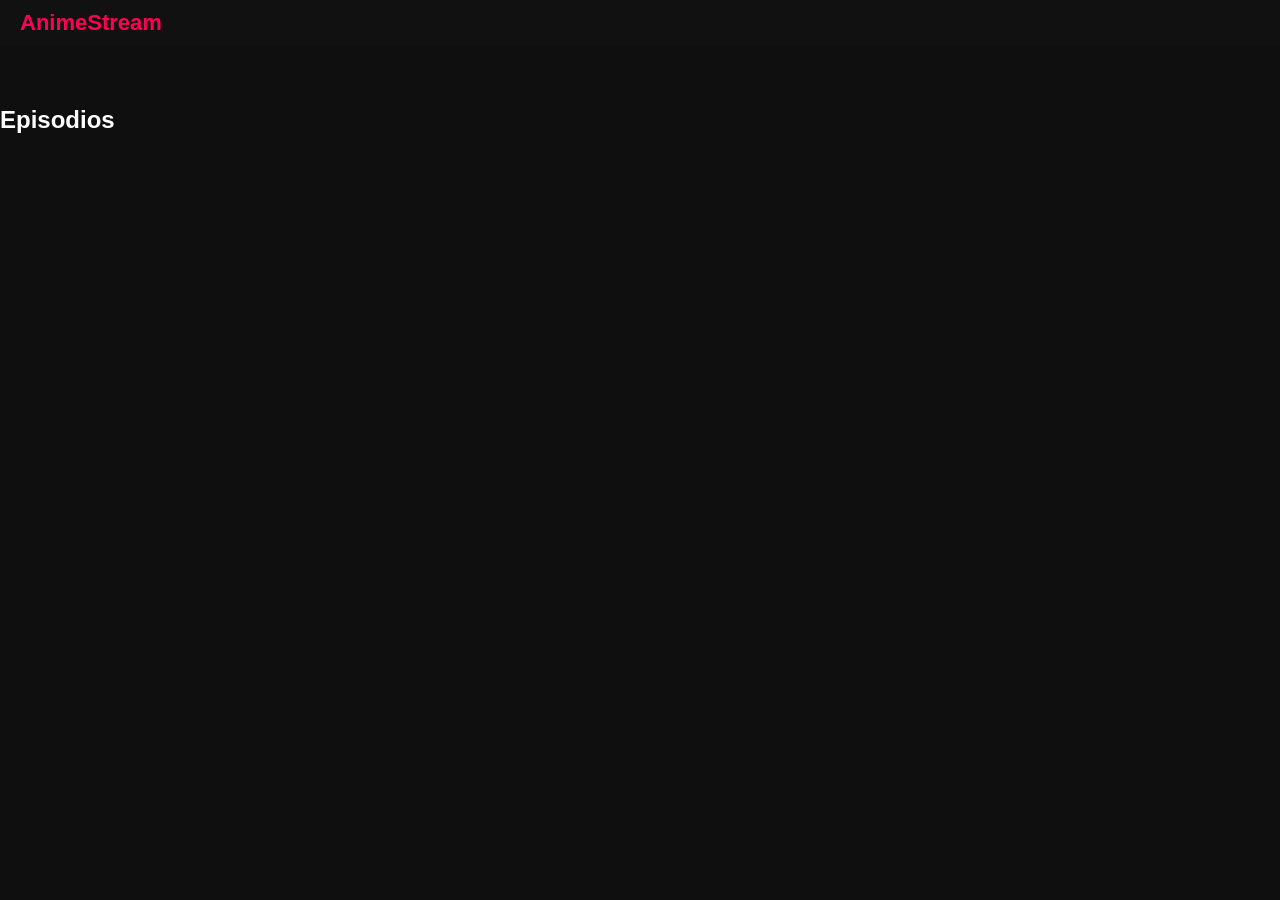
==== anime.html @ ed30b857 "Update anime.html" ====
<!DOCTYPE html>
<html lang="es">

<head>

<meta charset="UTF-8">

<title>Anime</title>

<link rel="stylesheet" href="style.css">

<meta name="viewport" content="width=device-width, initial-scale=1">

</head>

<body>

<header class="navbar">

<a href="index.html" class="logo">AnimeStream</a>

</header>

<div id="animeContainer" class="anime-page"></div>

<h2 class="episodes-title">Episodios</h2>

<div id="episodesList" class="episodes"></div>

<script src="script.js"></script>

</body>

</html>
---- style.css ----
body{
margin:0;
font-family:Arial;
background:#0f0f0f;
color:white;
}

.navbar{
display:flex;
gap:10px;
align-items:center;
padding:10px 20px;
background:#111;
position:sticky;
top:0;
z-index:100;
}

.logo{
font-size:22px;
font-weight:bold;
color:#ff0055;
text-decoration:none;
}

input,select{
padding:8px;
border:none;
border-radius:6px;
background:#222;
color:white;
}

.anime-grid{
display:grid;
grid-template-columns:repeat(auto-fill,minmax(180px,1fr));
gap:20px;
padding:20px;
}

.card{
background:#1a1a1a;
border-radius:10px;
overflow:hidden;
cursor:pointer;
transition:0.3s;
}

.card:hover{
transform:scale(1.05);
}

.card img{
width:100%;
height:260px;
object-fit:cover;
}

.card h3{
padding:10px;
font-size:14px;
}

.rating{
padding:0 10px 10px;
color:#ffd000;
}

.loading{
text-align:center;
padding:20px;
}

.anime-page{
display:flex;
gap:20px;
padding:20px;
}

.anime-page img{
width:250px;
border-radius:10px;
}

.episodes{
display:grid;
grid-template-columns:repeat(auto-fill,60px);
gap:10px;
padding:20px;
}

.episodes button{
background:#222;
border:none;
color:white;
padding:10px;
border-radius:6px;
cursor:pointer;
}

.episodes button:hover{
background:#ff0055;
}

.player-container{
max-width:1000px;
margin:auto;
padding:20px;
}

iframe{
width:100%;
height:500px;
border:none;
background:black;
}

.server-selector{
margin-top:15px;
display:flex;
gap:10px;
}

.server-selector button{
padding:10px;
background:#222;
border:none;
color:white;
cursor:pointer;
}

#topBtn{
position:fixed;
bottom:20px;
right:20px;
background:#ff0055;
border:none;
padding:10px;
color:white;
cursor:pointer;
}
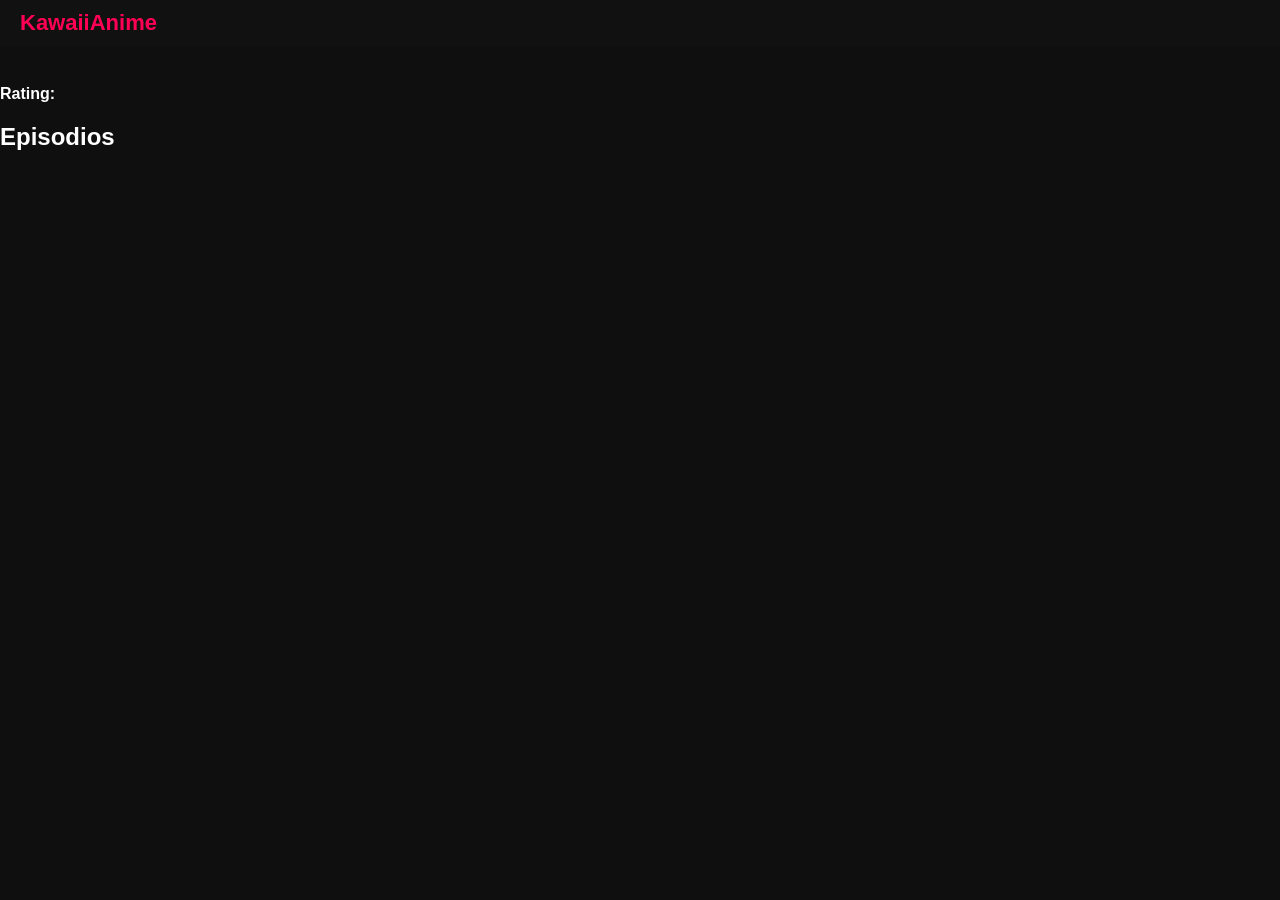
==== commit ef30cd22: "Update anime.html" ====
--- a/anime.html
+++ b/anime.html
@@ -4,28 +4,41 @@
 <head>
 
 <meta charset="UTF-8">
+<meta name="viewport" content="width=device-width, initial-scale=1.0">
 
 <title>Anime</title>
 
 <link rel="stylesheet" href="style.css">
-
-<meta name="viewport" content="width=device-width, initial-scale=1">
 
 </head>
 
 <body>
 
 <header class="navbar">
-
-<a href="index.html" class="logo">AnimeStream</a>
-
+<a href="index.html" class="logo">KawaiiAnime</a>
 </header>
 
-<div id="animeContainer" class="anime-page"></div>
+<div class="anime-container">
 
-<h2 class="episodes-title">Episodios</h2>
+<img id="animeImage">
 
-<div id="episodesList" class="episodes"></div>
+<div class="anime-info">
+
+<h1 id="animeTitle"></h1>
+
+<p id="animeSynopsis"></p>
+
+<div id="animeGenres"></div>
+
+<p><b>Rating:</b> <span id="animeRating"></span></p>
+
+</div>
+
+</div>
+
+<h2>Episodios</h2>
+
+<div id="episodes" class="episodes"></div>
 
 <script src="script.js"></script>
 
--- a/style.css
+++ b/style.css
@@ -119,6 +119,7 @@
 margin-top:15px;
 display:flex;
 gap:10px;
+flex-wrap:wrap;
 }
 
 .server-selector button{
@@ -139,4 +140,3 @@
 color:white;
 cursor:pointer;
 }
-
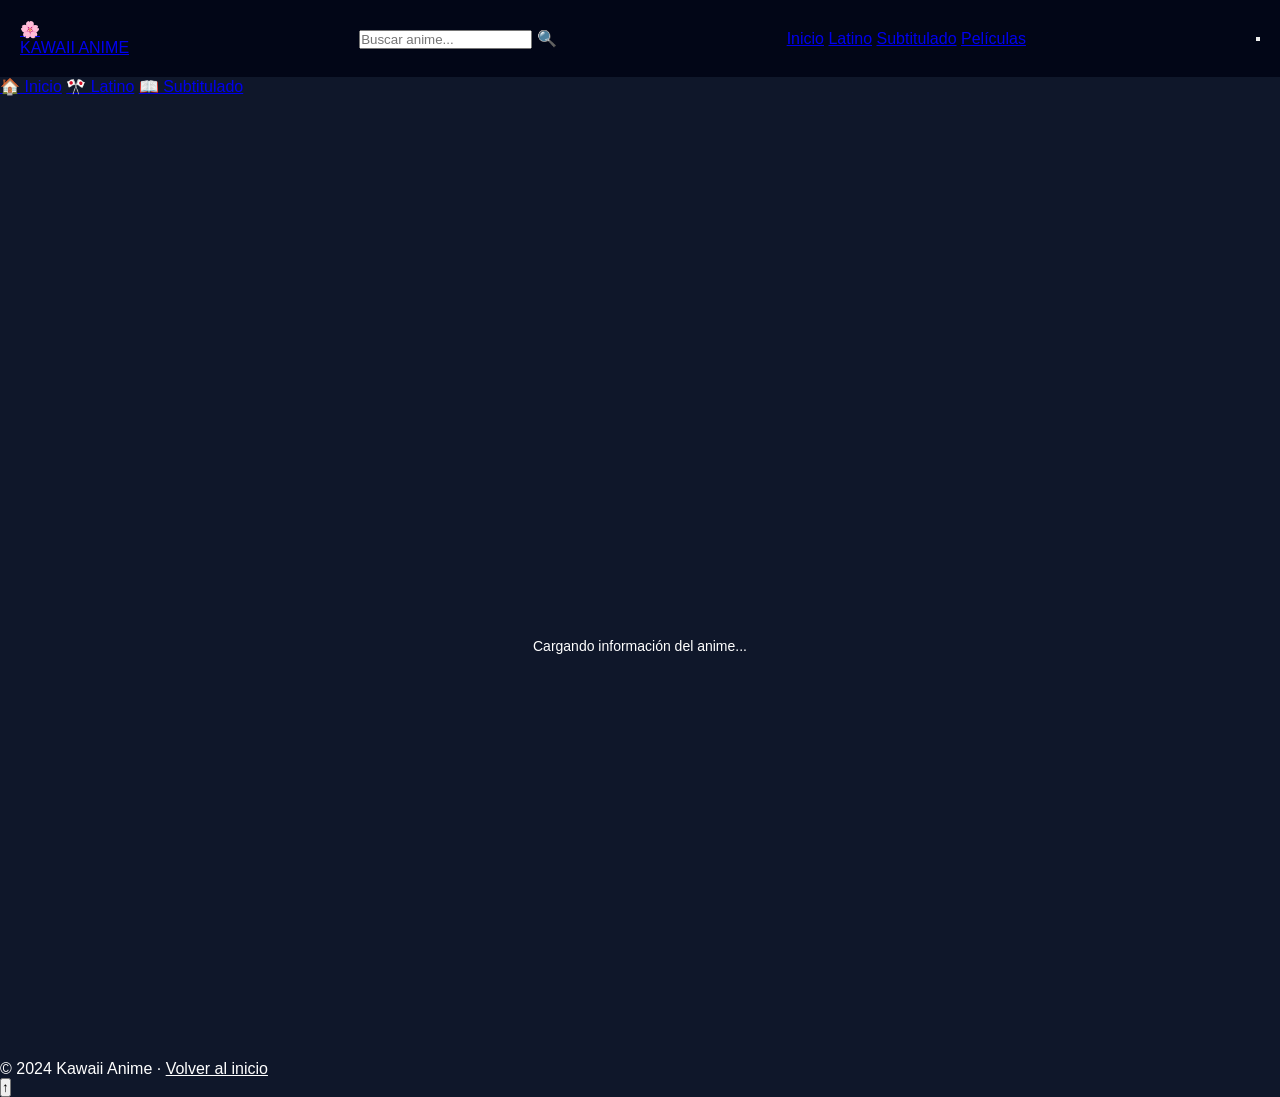
==== commit 0136fe6d: "Update anime.html" ====
--- a/anime.html
+++ b/anime.html
@@ -1,47 +1,365 @@
 <!DOCTYPE html>
 <html lang="es">
-
 <head>
-
-<meta charset="UTF-8">
-<meta name="viewport" content="width=device-width, initial-scale=1.0">
-
-<title>Anime</title>
-
-<link rel="stylesheet" href="style.css">
-
+  <meta charset="UTF-8">
+  <meta name="viewport" content="width=device-width, initial-scale=1.0">
+  <meta name="description" content="Ver anime online — Kawaii Anime">
+  <title>Anime — Kawaii Anime</title>
+  <link rel="stylesheet" href="style.css">
+  <link rel="icon" href="data:image/svg+xml,<svg xmlns=%22http://www.w3.org/2000/svg%22 viewBox=%220 0 100 100%22><text y=%22.9em%22 font-size=%2290%22>🌸</text></svg>">
+  <style>
+    /* Estilos extra para la página de anime */
+
+    /* Personajes */
+    .characters-grid {
+      display: grid;
+      grid-template-columns: repeat(auto-fill, minmax(100px, 1fr));
+      gap: 16px;
+      padding: 0 5% 40px;
+    }
+    .char-card {
+      text-align: center;
+      cursor: pointer;
+    }
+    .char-card img {
+      width: 80px; height: 80px;
+      border-radius: 50%;
+      object-fit: cover;
+      margin: 0 auto 8px;
+      border: 2px solid var(--border);
+      transition: border-color var(--transition);
+    }
+    .char-card:hover img { border-color: var(--accent); }
+    .char-card .char-name {
+      font-size: 11px;
+      color: var(--text-secondary);
+      font-weight: 600;
+    }
+
+    /* Sidebar de estadísticas */
+    .anime-page-layout {
+      display: grid;
+      grid-template-columns: 1fr 280px;
+      gap: 32px;
+      padding: 0 5% 80px;
+      align-items: flex-start;
+    }
+    .anime-sidebar-stats {
+      background: var(--bg-card);
+      border: 1px solid var(--border-subtle);
+      border-radius: var(--radius-lg);
+      padding: 24px;
+      position: sticky;
+      top: 80px;
+    }
+    .sidebar-stat {
+      display: flex;
+      justify-content: space-between;
+      align-items: center;
+      padding: 10px 0;
+      border-bottom: 1px solid var(--border-subtle);
+      font-size: 14px;
+    }
+    .sidebar-stat:last-child { border-bottom: none; }
+    .sidebar-stat .label { color: var(--text-muted); font-weight: 500; }
+    .sidebar-stat .value { color: var(--text-primary); font-weight: 700; }
+    .sidebar-stat .value.accent { color: var(--accent-light); }
+
+    .watch-now-big {
+      display: flex;
+      align-items: center;
+      justify-content: center;
+      gap: 10px;
+      width: 100%;
+      padding: 14px;
+      background: linear-gradient(135deg, var(--accent), #6d28d9);
+      color: white;
+      border: none;
+      border-radius: var(--radius);
+      font-size: 16px;
+      font-weight: 800;
+      font-family: var(--font-body);
+      cursor: pointer;
+      margin-bottom: 16px;
+      transition: all var(--transition);
+      box-shadow: 0 4px 20px var(--accent-glow);
+    }
+    .watch-now-big:hover {
+      transform: translateY(-2px);
+      box-shadow: 0 8px 30px var(--accent-glow);
+    }
+
+    .add-list-btn {
+      display: flex;
+      align-items: center;
+      justify-content: center;
+      gap: 8px;
+      width: 100%;
+      padding: 12px;
+      background: var(--bg-secondary);
+      border: 1px solid var(--border);
+      border-radius: var(--radius);
+      color: var(--text-secondary);
+      font-size: 14px;
+      font-weight: 600;
+      font-family: var(--font-body);
+      cursor: pointer;
+      transition: all var(--transition);
+    }
+    .add-list-btn:hover {
+      border-color: var(--accent);
+      color: var(--accent-light);
+      background: rgba(124,58,237,0.1);
+    }
+
+    @media (max-width: 900px) {
+      .anime-page-layout { grid-template-columns: 1fr; }
+      .anime-sidebar-stats { position: static; }
+    }
+  </style>
 </head>
-
-<body>
-
-<header class="navbar">
-<a href="index.html" class="logo">KawaiiAnime</a>
-</header>
-
-<div class="anime-container">
-
-<img id="animeImage">
-
-<div class="anime-info">
-
-<h1 id="animeTitle"></h1>
-
-<p id="animeSynopsis"></p>
-
-<div id="animeGenres"></div>
-
-<p><b>Rating:</b> <span id="animeRating"></span></p>
-
+<body data-page="anime">
+
+<!-- ══════════════════════════════════════════════════════════
+     NAVBAR
+══════════════════════════════════════════════════════════ -->
+<nav class="navbar" id="navbar">
+  <a href="index.html" class="nav-logo">
+    <div class="logo-icon">🌸</div>
+    <span class="logo-text">KAWAII ANIME</span>
+  </a>
+  <div class="nav-search">
+    <input type="text" id="search-input" placeholder="Buscar anime..." autocomplete="off">
+    <span class="search-icon">🔍</span>
+    <div class="search-dropdown" id="search-dropdown"></div>
+  </div>
+  <nav class="nav-links">
+    <a href="index.html">Inicio</a>
+    <a href="index.html?tab=latino">Latino</a>
+    <a href="index.html?tab=sub">Subtitulado</a>
+    <a href="index.html?tab=peliculas">Películas</a>
+  </nav>
+  <button class="hamburger" id="hamburger"><span></span><span></span><span></span></button>
+</nav>
+<div class="mobile-nav" id="mobile-nav">
+  <a href="index.html">🏠 Inicio</a>
+  <a href="index.html?tab=latino">🎌 Latino</a>
+  <a href="index.html?tab=sub">📖 Subtitulado</a>
 </div>
 
+
+<!-- ══════════════════════════════════════════════════════════
+     ESTADO DE CARGA
+══════════════════════════════════════════════════════════ -->
+<div id="anime-loading" style="display:flex;align-items:center;justify-content:center;min-height:100vh;flex-direction:column;gap:16px;margin-top:64px">
+  <div class="spinner" style="width:56px;height:56px;border-width:4px"></div>
+  <p style="color:var(--text-muted);font-size:14px">Cargando información del anime...</p>
 </div>
 
-<h2>Episodios</h2>
-
-<div id="episodes" class="episodes"></div>
+
+<!-- ══════════════════════════════════════════════════════════
+     CONTENIDO PRINCIPAL (oculto hasta que carga)
+══════════════════════════════════════════════════════════ -->
+<div id="anime-detail-content" style="display:none">
+
+  <!-- ── HERO DEL ANIME ─────────────────────────────────── -->
+  <div class="anime-hero">
+    <div class="anime-hero-bg" id="anime-hero-bg"></div>
+    <div class="anime-hero-overlay"></div>
+  </div>
+
+  <!-- ── INFO DEL ANIME ─────────────────────────────────── -->
+  <div class="anime-detail">
+    <!-- Poster -->
+    <div class="anime-poster">
+      <img id="anime-poster-img" src="" alt="Portada" loading="lazy">
+    </div>
+
+    <!-- Info principal -->
+    <div class="anime-info">
+      <!-- Breadcrumb -->
+      <nav style="font-size:12px;color:var(--text-muted);margin-bottom:12px">
+        <a href="index.html" style="color:var(--accent-light)">Inicio</a>
+        <span style="margin:0 6px">›</span>
+        <span>Anime</span>
+      </nav>
+
+      <span class="status-badge" id="anime-status">Cargando...</span>
+      <h1 id="anime-title">Cargando...</h1>
+      <p class="jp-title" id="anime-jp-title"></p>
+
+      <div class="anime-stats">
+        <div class="stat-item">
+          <span class="stat-label">Rating</span>
+          <span class="stat-value gold">⭐ <span id="anime-score">?</span></span>
+        </div>
+        <div class="stat-item">
+          <span class="stat-label">Episodios</span>
+          <span class="stat-value"><span id="anime-episodes-count">?</span></span>
+        </div>
+        <div class="stat-item">
+          <span class="stat-label">Año</span>
+          <span class="stat-value"><span id="anime-year">?</span></span>
+        </div>
+        <div class="stat-item">
+          <span class="stat-label">Tipo</span>
+          <span class="stat-value"><span id="anime-type">TV</span></span>
+        </div>
+      </div>
+
+      <div class="genres-row" id="anime-genres"></div>
+
+      <p class="synopsis collapsed" id="anime-synopsis">Cargando sinopsis...</p>
+      <button class="read-more-btn" id="read-more-btn" onclick="toggleSynopsis()">Leer más ▼</button>
+
+      <div style="display:flex;gap:12px;flex-wrap:wrap">
+        <button class="btn-primary" id="anime-watch-btn">▶ Ver Episodio 1</button>
+        <button class="btn-secondary" onclick="window.history.back()">← Volver</button>
+      </div>
+    </div>
+  </div>
+
+
+  <!-- ══════════════════════════════════════════════════════
+       LAYOUT PRINCIPAL: Episodios + Sidebar de stats
+  ═══════════════════════════════════════════════════════ -->
+  <div class="anime-page-layout">
+
+    <!-- Columna izquierda: episodios + relacionados -->
+    <div>
+
+      <!-- ── LISTA DE EPISODIOS ─────────────────────────── -->
+      <section class="episodes-section" style="padding:0 0 40px">
+        <div class="episodes-header">
+          <h2>Lista de Episodios</h2>
+          <div class="ep-search">
+            <span>🔍</span>
+            <input
+              type="number"
+              placeholder="Ep #"
+              min="1"
+              oninput="filterEpisodes(this.value)"
+              title="Ir al episodio"
+            >
+          </div>
+        </div>
+
+        <!-- Los botones de episodio se generan con JS -->
+        <div class="episodes-grid" id="episodes-grid">
+          <div class="loading-spinner"><div class="spinner"></div></div>
+        </div>
+      </section>
+
+
+      <!-- ── ANIMES RELACIONADOS ─────────────────────────── -->
+      <section>
+        <div class="section-header" style="padding:0 0 20px">
+          <div class="section-title">
+            <div class="accent-bar"></div>
+            <span class="icon">🔗</span>
+            <h2>Animes Similares</h2>
+          </div>
+        </div>
+        <div class="scroll-row-wrapper">
+          <button class="scroll-arrow left">‹</button>
+          <div class="scroll-row" id="related-grid"></div>
+          <button class="scroll-arrow right">›</button>
+        </div>
+      </section>
+
+    </div><!-- /columna izquierda -->
+
+
+    <!-- Columna derecha: sidebar de estadísticas -->
+    <div class="anime-sidebar-stats">
+      <button class="watch-now-big" id="watch-btn-sidebar">▶ Ver Ahora</button>
+      <button class="add-list-btn" onclick="showToast('Función: Mi lista — próximamente 📋', 'info')">
+        ➕ Agregar a Mi Lista
+      </button>
+
+      <div style="margin-top:20px">
+        <div class="sidebar-stat">
+          <span class="label">Estado</span>
+          <span class="value accent" id="stat-status">—</span>
+        </div>
+        <div class="sidebar-stat">
+          <span class="label">Tipo</span>
+          <span class="value" id="stat-type">—</span>
+        </div>
+        <div class="sidebar-stat">
+          <span class="label">Episodios</span>
+          <span class="value" id="stat-episodes">—</span>
+        </div>
+        <div class="sidebar-stat">
+          <span class="label">Año</span>
+          <span class="value" id="stat-year">—</span>
+        </div>
+        <div class="sidebar-stat">
+          <span class="label">Rating</span>
+          <span class="value" style="color:#fbbf24" id="stat-rating">—</span>
+        </div>
+        <div class="sidebar-stat">
+          <span class="label">Popularidad</span>
+          <span class="value" id="stat-popularity">—</span>
+        </div>
+      </div>
+
+      <!-- Géneros en sidebar -->
+      <div style="margin-top:20px">
+        <div style="font-size:11px;text-transform:uppercase;letter-spacing:1px;color:var(--text-muted);font-weight:700;margin-bottom:10px">Géneros</div>
+        <div class="genres-row" id="sidebar-genres" style="gap:6px"></div>
+      </div>
+    </div>
+
+  </div><!-- /anime-page-layout -->
+
+</div><!-- /anime-detail-content -->
+
+
+<!-- ══════════════════════════════════════════════════════════
+     FOOTER
+══════════════════════════════════════════════════════════ -->
+<footer>
+  <div class="footer-bottom" style="justify-content:center;border-top:none;padding-top:0">
+    <p>© 2024 Kawaii Anime · <a href="index.html" style="color:var(--accent-light)">Volver al inicio</a></p>
+  </div>
+</footer>
+
+<button class="scroll-top-btn" id="scroll-top-btn">↑</button>
+<div class="toast-container" id="toast-container"></div>
 
 <script src="script.js"></script>
-
+<script>
+  // Después de que carga el anime, llena también el sidebar
+  const originalRender = window.renderAnimeDetail;
+  window.renderAnimeDetail = (anime, id, source) => {
+    originalRender(anime, id, source);
+
+    // Sidebar stats
+    const setEl = (elId, val) => {
+      const el = document.getElementById(elId);
+      if (el) el.textContent = val || '—';
+    };
+    const isOngoing = anime.status === 'Currently Airing' || anime.status === 'RELEASING';
+    setEl('stat-status', isOngoing ? '🟢 En emisión' : '⬜ Finalizado');
+    setEl('stat-type', anime.type);
+    setEl('stat-episodes', anime.episodes ? anime.episodes + ' episodios' : '?');
+    setEl('stat-year', anime.year);
+    setEl('stat-rating', anime.rating ? '⭐ ' + anime.rating : '?');
+    setEl('stat-popularity', anime.members ? (anime.members / 1000).toFixed(0) + 'k vistas' : '?');
+
+    // Géneros en sidebar
+    const genresEl = document.getElementById('sidebar-genres');
+    if (genresEl) {
+      genresEl.innerHTML = (anime.genres || []).map(g =>
+        `<span class="tag" onclick="window.location.href='index.html?genre=${encodeURIComponent(g)}'">${g}</span>`
+      ).join('');
+    }
+
+    // Botón sidebar → player
+    const btn = document.getElementById('watch-btn-sidebar');
+    if (btn) btn.onclick = () => window.location.href = `player.html?id=${id}&source=${source}&ep=1`;
+  };
+</script>
 </body>
-
 </html>
--- a/style.css
+++ b/style.css
@@ -1,142 +1,199 @@
+*{
+margin:0;
+padding:0;
+box-sizing:border-box;
+font-family:Arial;
+}
+
 body{
-margin:0;
-font-family:Arial;
-background:#0f0f0f;
+
+background:#0f172a;
 color:white;
+
 }
 
 .navbar{
+
 display:flex;
-gap:10px;
+justify-content:space-between;
 align-items:center;
-padding:10px 20px;
-background:#111;
+
+padding:20px;
+
+background:#020617;
+
 position:sticky;
 top:0;
-z-index:100;
+
 }
 
 .logo{
-font-size:22px;
-font-weight:bold;
-color:#ff0055;
-text-decoration:none;
+
+color:#a855f7;
+font-size:24px;
+
 }
 
-input,select{
+#search{
+
 padding:8px;
+
+border-radius:6px;
+
 border:none;
-border-radius:6px;
-background:#222;
-color:white;
+
+width:200px;
+
+}
+
+.hero{
+
+padding:30px;
+
 }
 
 .anime-grid{
+
 display:grid;
+
 grid-template-columns:repeat(auto-fill,minmax(180px,1fr));
+
 gap:20px;
-padding:20px;
+
+margin-top:20px;
+
 }
 
 .card{
-background:#1a1a1a;
+
+background:#1e293b;
+
 border-radius:10px;
+
 overflow:hidden;
+
 cursor:pointer;
+
 transition:0.3s;
+
 }
 
 .card:hover{
+
 transform:scale(1.05);
+
 }
 
 .card img{
+
 width:100%;
+
 height:260px;
+
 object-fit:cover;
+
 }
 
-.card h3{
+.card-title{
+
 padding:10px;
+
 font-size:14px;
+
 }
 
-.rating{
-padding:0 10px 10px;
-color:#ffd000;
+.anime-container{
+
+display:flex;
+
+gap:20px;
+
+padding:30px;
+
 }
 
-.loading{
-text-align:center;
-padding:20px;
+.anime-container img{
+
+width:250px;
+
+border-radius:10px;
+
 }
 
-.anime-page{
-display:flex;
-gap:20px;
-padding:20px;
-}
+.anime-info{
 
-.anime-page img{
-width:250px;
-border-radius:10px;
+max-width:600px;
+
 }
 
 .episodes{
-display:grid;
-grid-template-columns:repeat(auto-fill,60px);
+
+display:flex;
+
+flex-wrap:wrap;
+
 gap:10px;
+
 padding:20px;
+
 }
 
 .episodes button{
-background:#222;
+
+padding:10px 15px;
+
+background:#7c3aed;
+
 border:none;
+
+border-radius:6px;
+
+cursor:pointer;
+
 color:white;
-padding:10px;
-border-radius:6px;
-cursor:pointer;
-}
 
-.episodes button:hover{
-background:#ff0055;
 }
 
 .player-container{
-max-width:1000px;
-margin:auto;
-padding:20px;
+
+padding:40px;
+
 }
 
-iframe{
-width:100%;
-height:500px;
+.servers button{
+
+margin:10px;
+
+padding:10px 20px;
+
+background:#9333ea;
+
 border:none;
-background:black;
+
+border-radius:5px;
+
+cursor:pointer;
+
 }
 
-.server-selector{
-margin-top:15px;
-display:flex;
-gap:10px;
-flex-wrap:wrap;
+.loader{
+
+text-align:center;
+
+padding:40px;
+
+display:none;
+
 }
 
-.server-selector button{
-padding:10px;
-background:#222;
-border:none;
-color:white;
-cursor:pointer;
+@media(max-width:700px){
+
+.anime-container{
+
+flex-direction:column;
+
+align-items:center;
+
 }
 
-#topBtn{
-position:fixed;
-bottom:20px;
-right:20px;
-background:#ff0055;
-border:none;
-padding:10px;
-color:white;
-cursor:pointer;
 }
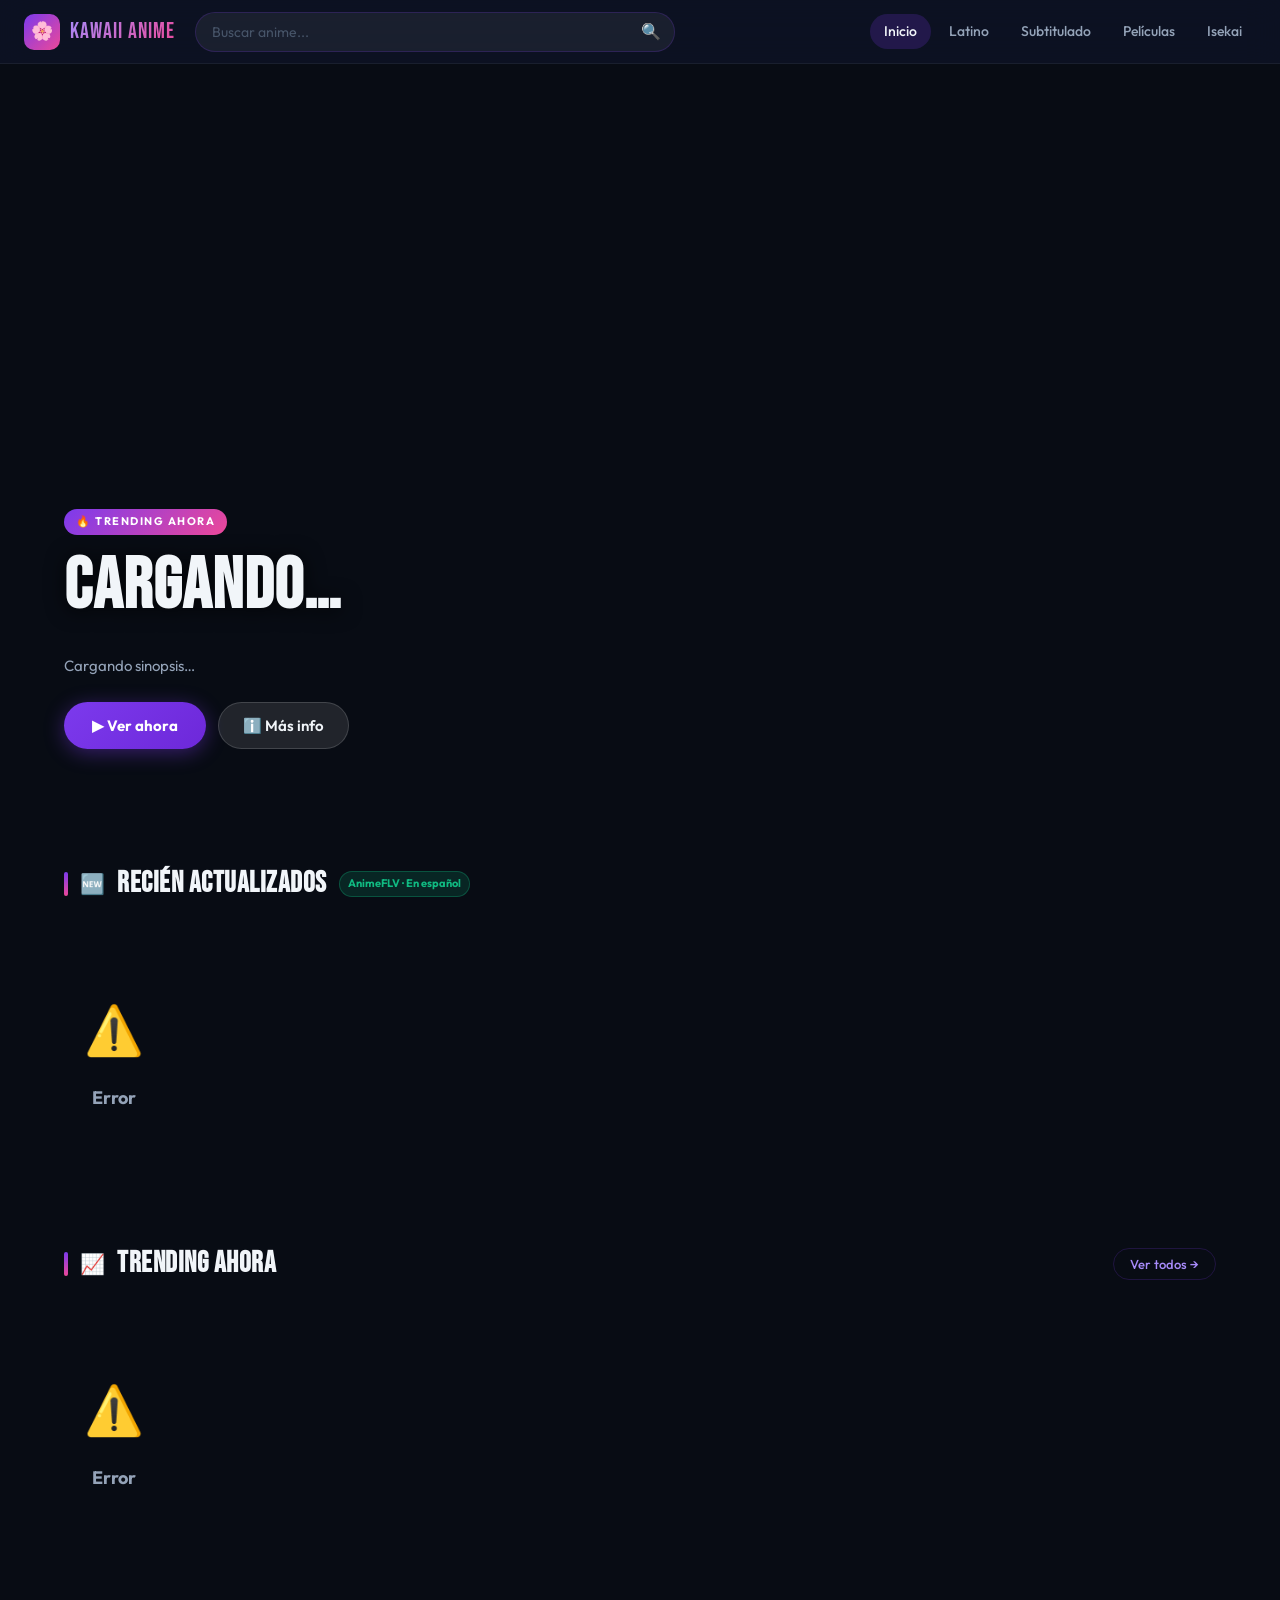
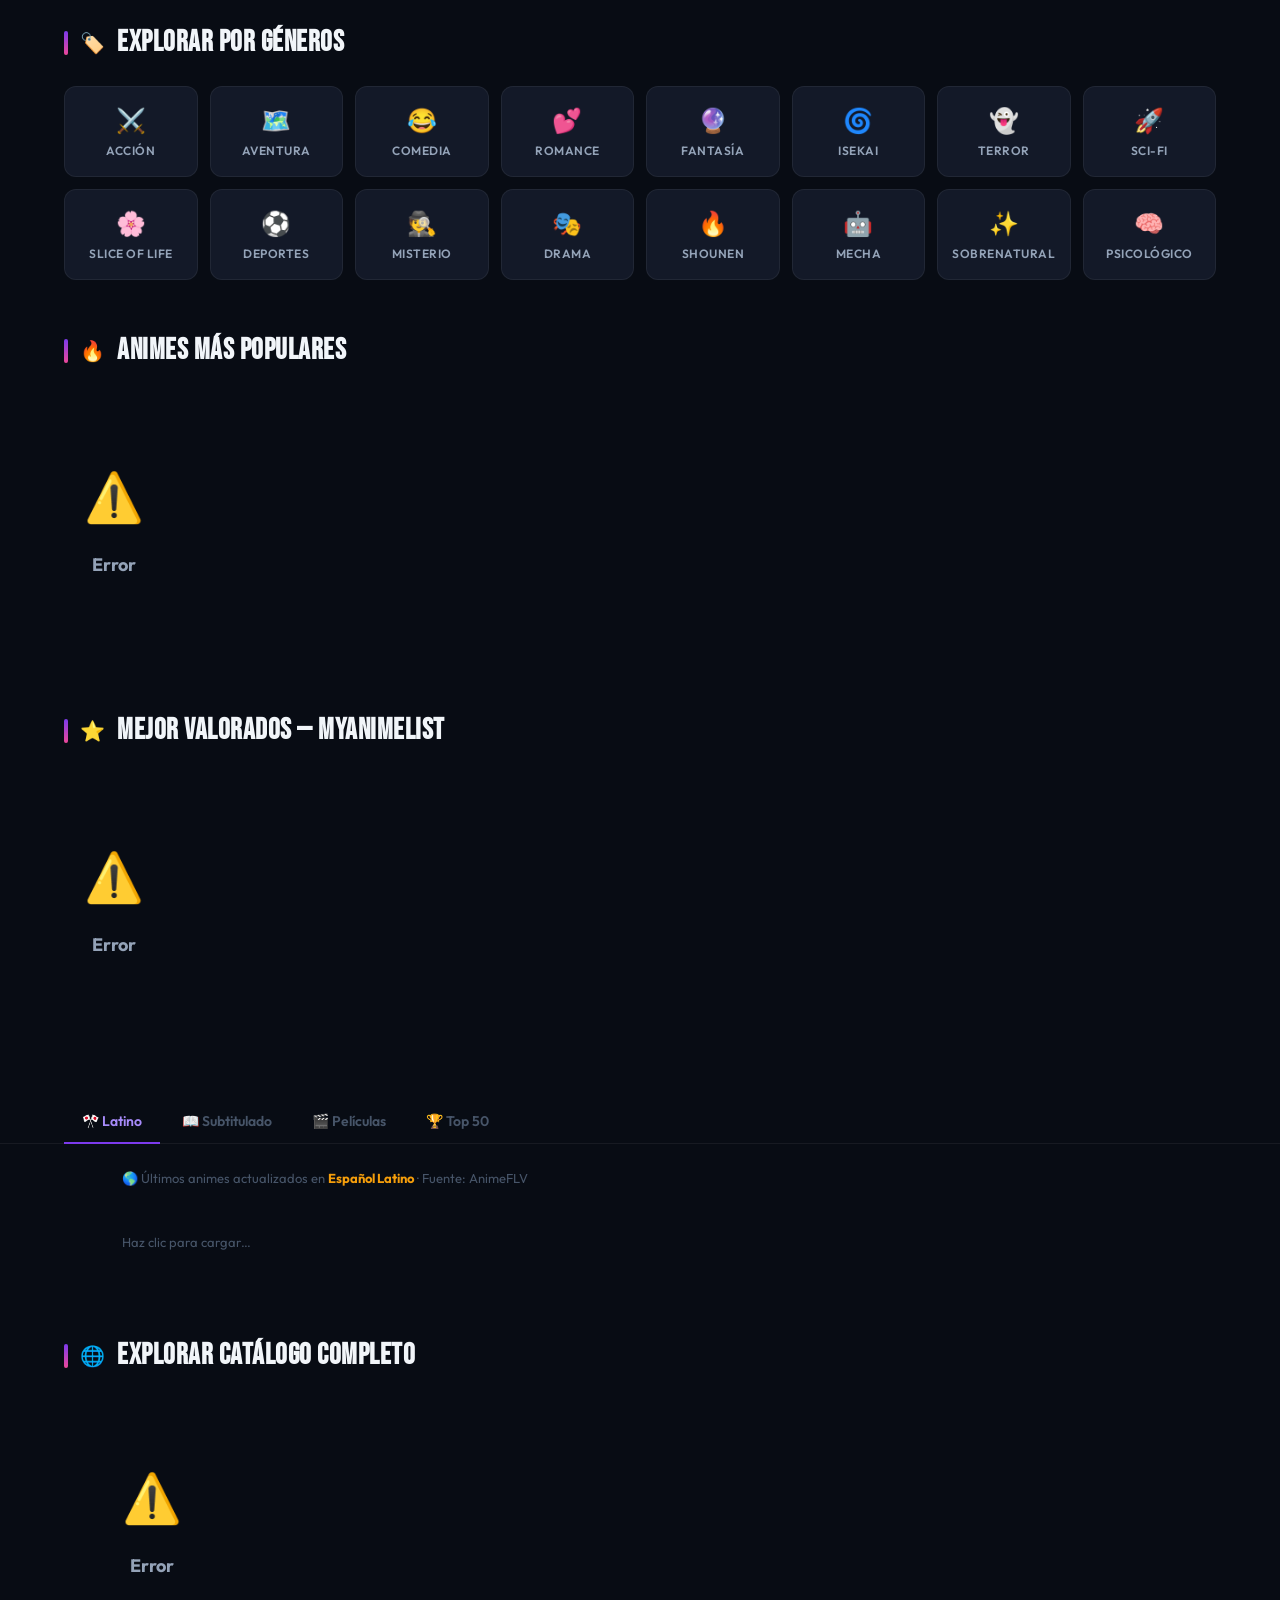
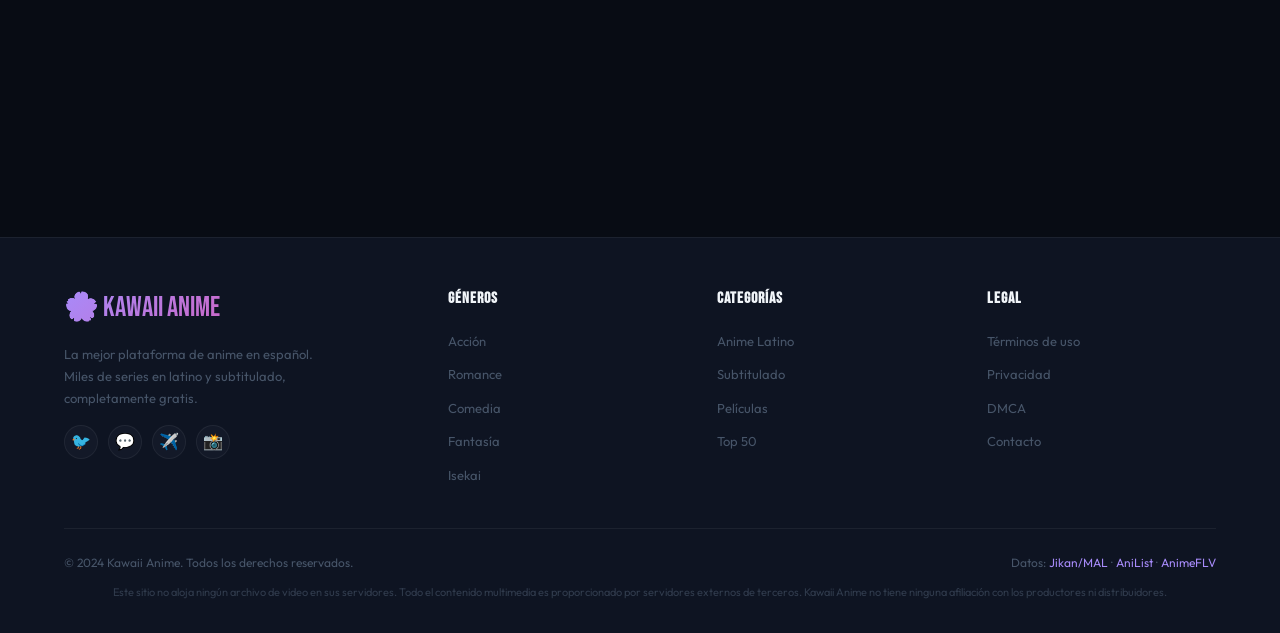
==== commit c545ea19: "Update anime.html" ====
--- a/anime.html
+++ b/anime.html
@@ -8,35 +8,7 @@
   <link rel="stylesheet" href="style.css">
   <link rel="icon" href="data:image/svg+xml,<svg xmlns=%22http://www.w3.org/2000/svg%22 viewBox=%220 0 100 100%22><text y=%22.9em%22 font-size=%2290%22>🌸</text></svg>">
   <style>
-    /* Estilos extra para la página de anime */
-
-    /* Personajes */
-    .characters-grid {
-      display: grid;
-      grid-template-columns: repeat(auto-fill, minmax(100px, 1fr));
-      gap: 16px;
-      padding: 0 5% 40px;
-    }
-    .char-card {
-      text-align: center;
-      cursor: pointer;
-    }
-    .char-card img {
-      width: 80px; height: 80px;
-      border-radius: 50%;
-      object-fit: cover;
-      margin: 0 auto 8px;
-      border: 2px solid var(--border);
-      transition: border-color var(--transition);
-    }
-    .char-card:hover img { border-color: var(--accent); }
-    .char-card .char-name {
-      font-size: 11px;
-      color: var(--text-secondary);
-      font-weight: 600;
-    }
-
-    /* Sidebar de estadísticas */
+    /* ── Estilos extra de anime.html ──────────────────── */
     .anime-page-layout {
       display: grid;
       grid-template-columns: 1fr 280px;
@@ -55,63 +27,62 @@
     .sidebar-stat {
       display: flex;
       justify-content: space-between;
-      align-items: center;
+      align-items: flex-start;
       padding: 10px 0;
       border-bottom: 1px solid var(--border-subtle);
-      font-size: 14px;
+      font-size: 13px;
+      gap: 8px;
     }
     .sidebar-stat:last-child { border-bottom: none; }
-    .sidebar-stat .label { color: var(--text-muted); font-weight: 500; }
-    .sidebar-stat .value { color: var(--text-primary); font-weight: 700; }
+    .sidebar-stat .label { color: var(--text-muted); font-weight: 600; flex-shrink: 0; }
+    .sidebar-stat .value { color: var(--text-primary); font-weight: 700; text-align: right; }
     .sidebar-stat .value.accent { color: var(--accent-light); }
-
     .watch-now-big {
-      display: flex;
-      align-items: center;
-      justify-content: center;
-      gap: 10px;
-      width: 100%;
-      padding: 14px;
+      display: flex; align-items: center; justify-content: center; gap: 10px;
+      width: 100%; padding: 14px;
       background: linear-gradient(135deg, var(--accent), #6d28d9);
-      color: white;
-      border: none;
-      border-radius: var(--radius);
-      font-size: 16px;
-      font-weight: 800;
-      font-family: var(--font-body);
-      cursor: pointer;
-      margin-bottom: 16px;
+      color: white; border: none; border-radius: var(--radius);
+      font-size: 16px; font-weight: 800; font-family: var(--font-body);
+      cursor: pointer; margin-bottom: 12px;
       transition: all var(--transition);
       box-shadow: 0 4px 20px var(--accent-glow);
     }
-    .watch-now-big:hover {
-      transform: translateY(-2px);
-      box-shadow: 0 8px 30px var(--accent-glow);
-    }
-
+    .watch-now-big:hover { transform: translateY(-2px); box-shadow: 0 8px 30px var(--accent-glow); }
     .add-list-btn {
-      display: flex;
-      align-items: center;
-      justify-content: center;
-      gap: 8px;
-      width: 100%;
-      padding: 12px;
-      background: var(--bg-secondary);
-      border: 1px solid var(--border);
-      border-radius: var(--radius);
-      color: var(--text-secondary);
-      font-size: 14px;
-      font-weight: 600;
-      font-family: var(--font-body);
-      cursor: pointer;
-      transition: all var(--transition);
-    }
-    .add-list-btn:hover {
-      border-color: var(--accent);
-      color: var(--accent-light);
-      background: rgba(124,58,237,0.1);
-    }
-
+      display: flex; align-items: center; justify-content: center; gap: 8px;
+      width: 100%; padding: 11px;
+      background: var(--bg-secondary); border: 1px solid var(--border);
+      border-radius: var(--radius); color: var(--text-secondary);
+      font-size: 14px; font-weight: 600; font-family: var(--font-body);
+      cursor: pointer; transition: all var(--transition);
+    }
+    .add-list-btn:hover { border-color: var(--accent); color: var(--accent-light); background: rgba(124,58,237,0.1); }
+    /* Personajes */
+    .characters-section { padding: 32px 5% 0; }
+    .characters-grid {
+      display: grid;
+      grid-template-columns: repeat(auto-fill, minmax(88px, 1fr));
+      gap: 14px;
+      padding-top: 16px;
+    }
+    .char-card { text-align: center; cursor: default; }
+    .char-card img {
+      width: 72px; height: 72px; border-radius: 50%; object-fit: cover;
+      margin: 0 auto 7px; border: 2px solid var(--border);
+      transition: border-color var(--transition);
+    }
+    .char-card:hover img { border-color: var(--accent); }
+    .char-card .char-name { font-size: 11px; color: var(--text-secondary); font-weight: 600; line-height: 1.3; }
+    /* Disponibilidad AnimeFLV */
+    .aflv-status-bar {
+      display: flex; align-items: center; gap: 10px;
+      padding: 10px 14px;
+      background: rgba(16,185,129,0.08); border: 1px solid rgba(16,185,129,0.2);
+      border-radius: var(--radius-sm); font-size: 13px; color: #10b981;
+      margin-bottom: 16px;
+    }
+    .aflv-status-bar.searching { background: rgba(124,58,237,0.08); border-color: rgba(124,58,237,0.2); color: var(--accent-light); }
+    .aflv-status-bar.unavailable { background: rgba(148,163,184,0.08); border-color: rgba(148,163,184,0.2); color: var(--text-muted); }
     @media (max-width: 900px) {
       .anime-page-layout { grid-template-columns: 1fr; }
       .anime-sidebar-stats { position: static; }
@@ -120,9 +91,7 @@
 </head>
 <body data-page="anime">
 
-<!-- ══════════════════════════════════════════════════════════
-     NAVBAR
-══════════════════════════════════════════════════════════ -->
+<!-- ══ NAVBAR ════════════════════════════════════════════ -->
 <nav class="navbar" id="navbar">
   <a href="index.html" class="nav-logo">
     <div class="logo-icon">🌸</div>
@@ -135,62 +104,53 @@
   </div>
   <nav class="nav-links">
     <a href="index.html">Inicio</a>
-    <a href="index.html?tab=latino">Latino</a>
-    <a href="index.html?tab=sub">Subtitulado</a>
-    <a href="index.html?tab=peliculas">Películas</a>
+    <a href="index.html?genre=Action&gname=Acción">Acción</a>
+    <a href="index.html?genre=Romance&gname=Romance">Romance</a>
+    <a href="index.html?genre=Isekai&gname=Isekai">Isekai</a>
   </nav>
   <button class="hamburger" id="hamburger"><span></span><span></span><span></span></button>
 </nav>
 <div class="mobile-nav" id="mobile-nav">
   <a href="index.html">🏠 Inicio</a>
-  <a href="index.html?tab=latino">🎌 Latino</a>
-  <a href="index.html?tab=sub">📖 Subtitulado</a>
+  <a href="index.html?genre=Action&gname=Acción">⚔️ Acción</a>
 </div>
 
-
-<!-- ══════════════════════════════════════════════════════════
-     ESTADO DE CARGA
-══════════════════════════════════════════════════════════ -->
+<!-- ══ CARGANDO ══════════════════════════════════════════ -->
 <div id="anime-loading" style="display:flex;align-items:center;justify-content:center;min-height:100vh;flex-direction:column;gap:16px;margin-top:64px">
   <div class="spinner" style="width:56px;height:56px;border-width:4px"></div>
-  <p style="color:var(--text-muted);font-size:14px">Cargando información del anime...</p>
+  <p style="color:var(--text-muted);font-size:14px">Cargando información del anime…</p>
 </div>
 
-
-<!-- ══════════════════════════════════════════════════════════
-     CONTENIDO PRINCIPAL (oculto hasta que carga)
-══════════════════════════════════════════════════════════ -->
+<!-- ══ CONTENIDO (se muestra cuando carga) ══════════════ -->
 <div id="anime-detail-content" style="display:none">
 
-  <!-- ── HERO DEL ANIME ─────────────────────────────────── -->
+  <!-- Hero banner -->
   <div class="anime-hero">
     <div class="anime-hero-bg" id="anime-hero-bg"></div>
     <div class="anime-hero-overlay"></div>
   </div>
 
-  <!-- ── INFO DEL ANIME ─────────────────────────────────── -->
+  <!-- Detalle principal: poster + info -->
   <div class="anime-detail">
-    <!-- Poster -->
     <div class="anime-poster">
       <img id="anime-poster-img" src="" alt="Portada" loading="lazy">
     </div>
-
-    <!-- Info principal -->
     <div class="anime-info">
       <!-- Breadcrumb -->
-      <nav style="font-size:12px;color:var(--text-muted);margin-bottom:12px">
+      <nav style="font-size:12px;color:var(--text-muted);margin-bottom:10px">
         <a href="index.html" style="color:var(--accent-light)">Inicio</a>
         <span style="margin:0 6px">›</span>
-        <span>Anime</span>
+        <span id="breadcrumb-type">Anime</span>
       </nav>
 
-      <span class="status-badge" id="anime-status">Cargando...</span>
-      <h1 id="anime-title">Cargando...</h1>
+      <span class="status-badge" id="anime-status">…</span>
+      <h1 id="anime-title">Cargando…</h1>
       <p class="jp-title" id="anime-jp-title"></p>
 
+      <!-- Estadísticas principales -->
       <div class="anime-stats">
         <div class="stat-item">
-          <span class="stat-label">Rating</span>
+          <span class="stat-label">Rating MAL</span>
           <span class="stat-value gold">⭐ <span id="anime-score">?</span></span>
         </div>
         <div class="stat-item">
@@ -205,60 +165,69 @@
           <span class="stat-label">Tipo</span>
           <span class="stat-value"><span id="anime-type">TV</span></span>
         </div>
-      </div>
-
+        <div class="stat-item">
+          <span class="stat-label">Estudios</span>
+          <span class="stat-value" style="font-size:13px"><span id="anime-studios">?</span></span>
+        </div>
+      </div>
+
+      <!-- Géneros -->
       <div class="genres-row" id="anime-genres"></div>
 
-      <p class="synopsis collapsed" id="anime-synopsis">Cargando sinopsis...</p>
+      <!-- Sinopsis -->
+      <p class="synopsis collapsed" id="anime-synopsis">Cargando sinopsis…</p>
       <button class="read-more-btn" id="read-more-btn" onclick="toggleSynopsis()">Leer más ▼</button>
 
-      <div style="display:flex;gap:12px;flex-wrap:wrap">
+      <!-- Acciones -->
+      <div style="display:flex;gap:12px;flex-wrap:wrap;margin-top:4px">
         <button class="btn-primary" id="anime-watch-btn">▶ Ver Episodio 1</button>
         <button class="btn-secondary" onclick="window.history.back()">← Volver</button>
       </div>
     </div>
-  </div>
-
-
-  <!-- ══════════════════════════════════════════════════════
-       LAYOUT PRINCIPAL: Episodios + Sidebar de stats
-  ═══════════════════════════════════════════════════════ -->
+  </div><!-- /anime-detail -->
+
+  <!-- ══ LAYOUT: Episodios + Sidebar ══════════════════════ -->
   <div class="anime-page-layout">
 
-    <!-- Columna izquierda: episodios + relacionados -->
+    <!-- ── Columna izquierda ──────────────────────────── -->
     <div>
 
-      <!-- ── LISTA DE EPISODIOS ─────────────────────────── -->
-      <section class="episodes-section" style="padding:0 0 40px">
+      <!-- Estado de AnimeFLV -->
+      <div class="aflv-status-bar searching" id="aflv-status-bar" style="margin-bottom:20px">
+        <span>⏳</span>
+        <span id="stat-aflv">Buscando en AnimeFLV (contenido en español)…</span>
+      </div>
+
+      <!-- Lista de episodios -->
+      <section style="padding:0 0 40px">
         <div class="episodes-header">
           <h2>Lista de Episodios</h2>
           <div class="ep-search">
             <span>🔍</span>
-            <input
-              type="number"
-              placeholder="Ep #"
-              min="1"
-              oninput="filterEpisodes(this.value)"
-              title="Ir al episodio"
-            >
+            <input type="number" placeholder="Ir al ep." min="1"
+                   oninput="filterEpisodes('Episodio '+this.value)" title="Filtrar episodios">
           </div>
         </div>
-
-        <!-- Los botones de episodio se generan con JS -->
+        <!-- Se rellena con JS -->
         <div class="episodes-grid" id="episodes-grid">
           <div class="loading-spinner"><div class="spinner"></div></div>
         </div>
       </section>
 
-
-      <!-- ── ANIMES RELACIONADOS ─────────────────────────── -->
-      <section>
+      <!-- Personajes principales -->
+      <section class="characters-section" id="characters-section" style="display:none">
+        <div class="section-title" style="margin-bottom:4px">
+          <div class="accent-bar"></div>
+          <span class="icon">👥</span>
+          <h2>Personajes Principales</h2>
+        </div>
+        <div class="characters-grid" id="characters-grid"></div>
+      </section>
+
+      <!-- Animes relacionados -->
+      <section style="padding:40px 0 0">
         <div class="section-header" style="padding:0 0 20px">
-          <div class="section-title">
-            <div class="accent-bar"></div>
-            <span class="icon">🔗</span>
-            <h2>Animes Similares</h2>
-          </div>
+          <div class="section-title"><div class="accent-bar"></div><span class="icon">🔗</span><h2>Animes Similares</h2></div>
         </div>
         <div class="scroll-row-wrapper">
           <button class="scroll-arrow left">‹</button>
@@ -267,40 +236,27 @@
         </div>
       </section>
 
-    </div><!-- /columna izquierda -->
-
-
-    <!-- Columna derecha: sidebar de estadísticas -->
+    </div><!-- /col-izq -->
+
+    <!-- ── Sidebar de estadísticas ─────────────────────── -->
     <div class="anime-sidebar-stats">
       <button class="watch-now-big" id="watch-btn-sidebar">▶ Ver Ahora</button>
-      <button class="add-list-btn" onclick="showToast('Función: Mi lista — próximamente 📋', 'info')">
+      <button class="add-list-btn" onclick="showToast('Mi lista — próximamente 📋','info')">
         ➕ Agregar a Mi Lista
       </button>
 
       <div style="margin-top:20px">
+        <div class="sidebar-stat"><span class="label">Estado</span><span class="value accent" id="stat-status">—</span></div>
+        <div class="sidebar-stat"><span class="label">Tipo</span><span class="value" id="stat-type">—</span></div>
+        <div class="sidebar-stat"><span class="label">Episodios</span><span class="value" id="stat-episodes">—</span></div>
+        <div class="sidebar-stat"><span class="label">Temporada</span><span class="value" id="stat-season">—</span></div>
+        <div class="sidebar-stat"><span class="label">Año</span><span class="value" id="stat-year">—</span></div>
+        <div class="sidebar-stat"><span class="label">Rating</span><span class="value" style="color:#fbbf24" id="stat-rating">—</span></div>
+        <div class="sidebar-stat"><span class="label">Popularidad</span><span class="value" id="stat-popularity">—</span></div>
+        <div class="sidebar-stat"><span class="label">Estudios</span><span class="value" id="stat-studios" style="font-size:12px">—</span></div>
         <div class="sidebar-stat">
-          <span class="label">Estado</span>
-          <span class="value accent" id="stat-status">—</span>
-        </div>
-        <div class="sidebar-stat">
-          <span class="label">Tipo</span>
-          <span class="value" id="stat-type">—</span>
-        </div>
-        <div class="sidebar-stat">
-          <span class="label">Episodios</span>
-          <span class="value" id="stat-episodes">—</span>
-        </div>
-        <div class="sidebar-stat">
-          <span class="label">Año</span>
-          <span class="value" id="stat-year">—</span>
-        </div>
-        <div class="sidebar-stat">
-          <span class="label">Rating</span>
-          <span class="value" style="color:#fbbf24" id="stat-rating">—</span>
-        </div>
-        <div class="sidebar-stat">
-          <span class="label">Popularidad</span>
-          <span class="value" id="stat-popularity">—</span>
+          <span class="label">AnimeFLV</span>
+          <span class="value" id="stat-aflv-sidebar" style="font-size:12px">⏳ Buscando…</span>
         </div>
       </div>
 
@@ -309,56 +265,74 @@
         <div style="font-size:11px;text-transform:uppercase;letter-spacing:1px;color:var(--text-muted);font-weight:700;margin-bottom:10px">Géneros</div>
         <div class="genres-row" id="sidebar-genres" style="gap:6px"></div>
       </div>
-    </div>
+    </div><!-- /sidebar -->
 
   </div><!-- /anime-page-layout -->
 
 </div><!-- /anime-detail-content -->
 
-
-<!-- ══════════════════════════════════════════════════════════
-     FOOTER
-══════════════════════════════════════════════════════════ -->
-<footer>
-  <div class="footer-bottom" style="justify-content:center;border-top:none;padding-top:0">
-    <p>© 2024 Kawaii Anime · <a href="index.html" style="color:var(--accent-light)">Volver al inicio</a></p>
+<!-- ══ FOOTER ════════════════════════════════════════════ -->
+<footer style="border-top:1px solid var(--border-subtle)">
+  <div class="footer-bottom" style="justify-content:center;padding:24px 5%">
+    <p style="font-size:12px;color:var(--text-muted)">
+      © 2024 Kawaii Anime ·
+      <a href="index.html" style="color:var(--accent-light)">Inicio</a> ·
+      Datos de <a href="https://jikan.moe" target="_blank" style="color:var(--accent-light)">Jikan/MAL</a>,
+      <a href="https://anilist.co" target="_blank" style="color:var(--accent-light)">AniList</a> y
+      <a href="https://animeflv.net" target="_blank" style="color:var(--accent-light)">AnimeFLV</a>
+    </p>
   </div>
 </footer>
 
 <button class="scroll-top-btn" id="scroll-top-btn">↑</button>
 <div class="toast-container" id="toast-container"></div>
-
 <script src="script.js"></script>
 <script>
-  // Después de que carga el anime, llena también el sidebar
-  const originalRender = window.renderAnimeDetail;
-  window.renderAnimeDetail = (anime, id, source) => {
-    originalRender(anime, id, source);
-
-    // Sidebar stats
-    const setEl = (elId, val) => {
-      const el = document.getElementById(elId);
-      if (el) el.textContent = val || '—';
-    };
-    const isOngoing = anime.status === 'Currently Airing' || anime.status === 'RELEASING';
-    setEl('stat-status', isOngoing ? '🟢 En emisión' : '⬜ Finalizado');
-    setEl('stat-type', anime.type);
-    setEl('stat-episodes', anime.episodes ? anime.episodes + ' episodios' : '?');
-    setEl('stat-year', anime.year);
-    setEl('stat-rating', anime.rating ? '⭐ ' + anime.rating : '?');
-    setEl('stat-popularity', anime.members ? (anime.members / 1000).toFixed(0) + 'k vistas' : '?');
-
-    // Géneros en sidebar
-    const genresEl = document.getElementById('sidebar-genres');
-    if (genresEl) {
-      genresEl.innerHTML = (anime.genres || []).map(g =>
-        `<span class="tag" onclick="window.location.href='index.html?genre=${encodeURIComponent(g)}'">${g}</span>`
-      ).join('');
-    }
-
-    // Botón sidebar → player
-    const btn = document.getElementById('watch-btn-sidebar');
-    if (btn) btn.onclick = () => window.location.href = `player.html?id=${id}&source=${source}&ep=1`;
+  /* Extensión de renderSidebarStats para los campos extra del sidebar de anime.html */
+  const _origSS = window.renderSidebarStats;
+  window.renderSidebarStats = (a, id, source, aflvSlug) => {
+    _origSS(a, id, source, aflvSlug);
+    // Temporada
+    const seasonEl = document.getElementById('stat-season');
+    if (seasonEl) {
+      const s = a.season ? a.season.charAt(0).toUpperCase() + a.season.slice(1).toLowerCase() : '—';
+      seasonEl.textContent = s + (a.year ? ' ' + a.year : '');
+    }
+    // Studios en sidebar
+    const stEl = document.getElementById('stat-studios');
+    if (stEl) stEl.textContent = (a.studios||[]).join(', ') || '—';
+    // AnimeFLV sidebar
+    const asEl = document.getElementById('stat-aflv-sidebar');
+    if (asEl) asEl.textContent = aflvSlug ? '✅ En español' : '⏳ Buscando…';
+    // Breadcrumb tipo
+    const bc = document.getElementById('breadcrumb-type');
+    if (bc) bc.textContent = a.type || 'Anime';
+    // Personajes: muestra la sección si hay
+    if (a.characters?.length) {
+      const sec = document.getElementById('characters-section');
+      if (sec) sec.style.display = 'block';
+    }
+    // Actualiza barra de estado AnimeFLV
+    const bar = document.getElementById('aflv-status-bar');
+    const barLabel = document.getElementById('stat-aflv');
+    if (!aflvSlug && bar && barLabel) {
+      bar.className = 'aflv-status-bar searching';
+      barLabel.textContent = 'Buscando en AnimeFLV (contenido en español)…';
+    }
+  };
+
+  /* Cuando AnimeFLV responde, actualiza la barra */
+  const _origRAD = window.renderAnimeDetail;
+  window.renderAnimeDetail = (a, id, source, aflvSlug) => {
+    _origRAD(a, id, source, aflvSlug);
+    if (aflvSlug) {
+      const bar = document.getElementById('aflv-status-bar');
+      const barLabel = document.getElementById('stat-aflv');
+      const asEl = document.getElementById('stat-aflv-sidebar');
+      if (bar) bar.className = 'aflv-status-bar';
+      if (barLabel) barLabel.textContent = '✅ Disponible en AnimeFLV — episodios en español';
+      if (asEl) asEl.textContent = '✅ En español';
+    }
   };
 </script>
 </body>
--- a/style.css
+++ b/style.css
@@ -1,199 +1,1516 @@
-*{
-margin:0;
-padding:0;
-box-sizing:border-box;
-font-family:Arial;
-}
-
-body{
-
-background:#0f172a;
-color:white;
-
-}
-
-.navbar{
-
-display:flex;
-justify-content:space-between;
-align-items:center;
-
-padding:20px;
-
-background:#020617;
-
-position:sticky;
-top:0;
-
-}
-
-.logo{
-
-color:#a855f7;
-font-size:24px;
-
-}
-
-#search{
-
-padding:8px;
-
-border-radius:6px;
-
-border:none;
-
-width:200px;
-
-}
-
-.hero{
-
-padding:30px;
-
-}
-
-.anime-grid{
-
-display:grid;
-
-grid-template-columns:repeat(auto-fill,minmax(180px,1fr));
-
-gap:20px;
-
-margin-top:20px;
-
-}
-
-.card{
-
-background:#1e293b;
-
-border-radius:10px;
-
-overflow:hidden;
-
-cursor:pointer;
-
-transition:0.3s;
-
-}
-
-.card:hover{
-
-transform:scale(1.05);
-
-}
-
-.card img{
-
-width:100%;
-
-height:260px;
-
-object-fit:cover;
-
-}
-
-.card-title{
-
-padding:10px;
-
-font-size:14px;
-
-}
-
-.anime-container{
-
-display:flex;
-
-gap:20px;
-
-padding:30px;
-
-}
-
-.anime-container img{
-
-width:250px;
-
-border-radius:10px;
-
-}
-
-.anime-info{
-
-max-width:600px;
-
-}
-
-.episodes{
-
-display:flex;
-
-flex-wrap:wrap;
-
-gap:10px;
-
-padding:20px;
-
-}
-
-.episodes button{
-
-padding:10px 15px;
-
-background:#7c3aed;
-
-border:none;
-
-border-radius:6px;
-
-cursor:pointer;
-
-color:white;
-
-}
-
-.player-container{
-
-padding:40px;
-
-}
-
-.servers button{
-
-margin:10px;
-
-padding:10px 20px;
-
-background:#9333ea;
-
-border:none;
-
-border-radius:5px;
-
-cursor:pointer;
-
-}
-
-.loader{
-
-text-align:center;
-
-padding:40px;
-
-display:none;
-
-}
-
-@media(max-width:700px){
-
-.anime-container{
-
-flex-direction:column;
-
-align-items:center;
-
-}
-
-}
+/* ============================================================
+   KAWAII ANIME — Global Stylesheet
+   Tema: Dark streaming platform con acentos morado/violeta
+   Fuentes: Outfit (body), Bebas Neue (headings)
+   ============================================================ */
+
+@import url('https://fonts.googleapis.com/css2?family=Bebas+Neue&family=Outfit:wght@300;400;500;600;700;800&display=swap');
+
+/* ── Variables globales ──────────────────────────────────── */
+:root {
+  --bg-primary:    #080c14;
+  --bg-secondary:  #0e1422;
+  --bg-card:       #131928;
+  --bg-glass:      rgba(15, 20, 40, 0.7);
+  --accent:        #7c3aed;
+  --accent-light:  #a78bfa;
+  --accent-glow:   rgba(124, 58, 237, 0.4);
+  --accent2:       #ec4899;
+  --text-primary:  #f1f5f9;
+  --text-secondary:#94a3b8;
+  --text-muted:    #475569;
+  --border:        rgba(124, 58, 237, 0.2);
+  --border-subtle: rgba(255,255,255,0.06);
+  --radius:        12px;
+  --radius-sm:     8px;
+  --radius-lg:     18px;
+  --shadow:        0 8px 32px rgba(0,0,0,0.5);
+  --shadow-glow:   0 0 24px var(--accent-glow);
+  --transition:    0.25s cubic-bezier(0.4,0,0.2,1);
+  --font-head:     'Bebas Neue', cursive;
+  --font-body:     'Outfit', sans-serif;
+}
+
+/* ── Reset ──────────────────────────────────────────────── */
+*, *::before, *::after { box-sizing: border-box; margin: 0; padding: 0; }
+html { scroll-behavior: smooth; }
+body {
+  font-family: var(--font-body);
+  background: var(--bg-primary);
+  color: var(--text-primary);
+  min-height: 100vh;
+  overflow-x: hidden;
+  line-height: 1.6;
+}
+a { color: inherit; text-decoration: none; }
+img { display: block; max-width: 100%; }
+button { cursor: pointer; font-family: var(--font-body); }
+ul { list-style: none; }
+
+/* ── Scrollbar ──────────────────────────────────────────── */
+::-webkit-scrollbar { width: 6px; height: 6px; }
+::-webkit-scrollbar-track { background: var(--bg-secondary); }
+::-webkit-scrollbar-thumb { background: var(--accent); border-radius: 99px; }
+
+/* ============================================================
+   NAVBAR
+   ============================================================ */
+.navbar {
+  position: fixed;
+  top: 0; left: 0; right: 0;
+  z-index: 1000;
+  height: 64px;
+  background: var(--bg-glass);
+  backdrop-filter: blur(18px);
+  -webkit-backdrop-filter: blur(18px);
+  border-bottom: 1px solid var(--border-subtle);
+  display: flex;
+  align-items: center;
+  padding: 0 24px;
+  gap: 20px;
+  transition: background var(--transition);
+}
+.navbar.scrolled {
+  background: rgba(8,12,20,0.96);
+  box-shadow: 0 2px 20px rgba(0,0,0,0.6);
+}
+.nav-logo {
+  display: flex;
+  align-items: center;
+  gap: 10px;
+  flex-shrink: 0;
+}
+.nav-logo .logo-icon {
+  width: 36px; height: 36px;
+  background: linear-gradient(135deg, var(--accent), var(--accent2));
+  border-radius: 10px;
+  display: flex; align-items: center; justify-content: center;
+  font-size: 18px;
+}
+.nav-logo .logo-text {
+  font-family: var(--font-head);
+  font-size: 22px;
+  letter-spacing: 1px;
+  background: linear-gradient(135deg, #a78bfa, #ec4899);
+  -webkit-background-clip: text;
+  -webkit-text-fill-color: transparent;
+}
+
+/* Search */
+.nav-search {
+  flex: 1;
+  max-width: 480px;
+  position: relative;
+}
+.nav-search input {
+  width: 100%;
+  padding: 10px 44px 10px 16px;
+  background: rgba(255,255,255,0.06);
+  border: 1px solid var(--border);
+  border-radius: 99px;
+  color: var(--text-primary);
+  font-family: var(--font-body);
+  font-size: 14px;
+  outline: none;
+  transition: all var(--transition);
+}
+.nav-search input::placeholder { color: var(--text-muted); }
+.nav-search input:focus {
+  border-color: var(--accent);
+  background: rgba(124,58,237,0.1);
+  box-shadow: 0 0 0 3px var(--accent-glow);
+}
+.nav-search .search-icon {
+  position: absolute;
+  right: 14px; top: 50%;
+  transform: translateY(-50%);
+  color: var(--text-muted);
+  pointer-events: none;
+  font-size: 16px;
+}
+
+/* Search dropdown */
+.search-dropdown {
+  position: absolute;
+  top: calc(100% + 8px);
+  left: 0; right: 0;
+  background: var(--bg-card);
+  border: 1px solid var(--border);
+  border-radius: var(--radius);
+  max-height: 400px;
+  overflow-y: auto;
+  z-index: 2000;
+  display: none;
+  box-shadow: var(--shadow);
+}
+.search-dropdown.active { display: block; }
+.search-result-item {
+  display: flex;
+  align-items: center;
+  gap: 12px;
+  padding: 10px 14px;
+  cursor: pointer;
+  transition: background var(--transition);
+  border-bottom: 1px solid var(--border-subtle);
+}
+.search-result-item:last-child { border-bottom: none; }
+.search-result-item:hover { background: rgba(124,58,237,0.15); }
+.search-result-item img {
+  width: 40px; height: 56px;
+  object-fit: cover;
+  border-radius: 6px;
+  flex-shrink: 0;
+}
+.search-result-item .info .title {
+  font-size: 14px;
+  font-weight: 600;
+  color: var(--text-primary);
+  line-height: 1.3;
+}
+.search-result-item .info .meta {
+  font-size: 12px;
+  color: var(--text-muted);
+  margin-top: 2px;
+}
+
+/* Nav links */
+.nav-links {
+  display: flex;
+  align-items: center;
+  gap: 4px;
+  margin-left: auto;
+}
+.nav-links a {
+  padding: 6px 14px;
+  border-radius: 99px;
+  font-size: 14px;
+  font-weight: 500;
+  color: var(--text-secondary);
+  transition: all var(--transition);
+  white-space: nowrap;
+}
+.nav-links a:hover, .nav-links a.active {
+  color: var(--text-primary);
+  background: rgba(124,58,237,0.2);
+}
+
+/* Hamburger */
+.hamburger {
+  display: none;
+  flex-direction: column;
+  gap: 5px;
+  background: none;
+  border: none;
+  padding: 4px;
+  margin-left: auto;
+}
+.hamburger span {
+  display: block;
+  width: 24px; height: 2px;
+  background: var(--text-primary);
+  border-radius: 2px;
+  transition: all var(--transition);
+}
+
+/* Mobile Nav */
+.mobile-nav {
+  display: none;
+  position: fixed;
+  top: 64px; left: 0; right: 0;
+  background: var(--bg-secondary);
+  border-bottom: 1px solid var(--border);
+  z-index: 999;
+  padding: 16px;
+  flex-direction: column;
+  gap: 8px;
+}
+.mobile-nav.open { display: flex; }
+.mobile-nav a {
+  padding: 10px 14px;
+  border-radius: var(--radius-sm);
+  font-size: 15px;
+  font-weight: 500;
+  color: var(--text-secondary);
+  transition: all var(--transition);
+}
+.mobile-nav a:hover { color: var(--text-primary); background: rgba(124,58,237,0.2); }
+
+/* ============================================================
+   HERO BANNER
+   ============================================================ */
+.hero {
+  position: relative;
+  height: 85vh;
+  min-height: 520px;
+  max-height: 780px;
+  overflow: hidden;
+  margin-top: 64px;
+}
+.hero-bg {
+  position: absolute;
+  inset: 0;
+  background-size: cover;
+  background-position: center top;
+  filter: brightness(0.35);
+  transform: scale(1.05);
+  transition: all 1s ease;
+}
+.hero-gradient {
+  position: absolute;
+  inset: 0;
+  background: linear-gradient(
+    to bottom,
+    transparent 0%,
+    rgba(8,12,20,0.3) 50%,
+    var(--bg-primary) 100%
+  );
+}
+.hero-gradient-side {
+  position: absolute;
+  inset: 0;
+  background: linear-gradient(
+    to right,
+    rgba(8,12,20,0.85) 0%,
+    rgba(8,12,20,0.5) 40%,
+    transparent 70%
+  );
+}
+.hero-content {
+  position: relative;
+  z-index: 10;
+  padding: 0 5% 0;
+  height: 100%;
+  display: flex;
+  flex-direction: column;
+  justify-content: flex-end;
+  padding-bottom: 80px;
+  max-width: 600px;
+  animation: heroFadeIn 0.8s ease forwards;
+}
+@keyframes heroFadeIn {
+  from { opacity: 0; transform: translateY(20px); }
+  to   { opacity: 1; transform: translateY(0); }
+}
+.hero-badge {
+  display: inline-flex;
+  align-items: center;
+  gap: 6px;
+  background: linear-gradient(135deg, var(--accent), var(--accent2));
+  color: white;
+  font-size: 11px;
+  font-weight: 700;
+  letter-spacing: 1.5px;
+  text-transform: uppercase;
+  padding: 4px 12px;
+  border-radius: 99px;
+  margin-bottom: 14px;
+  width: fit-content;
+}
+.hero-title {
+  font-family: var(--font-head);
+  font-size: clamp(2.5rem, 6vw, 4.5rem);
+  line-height: 1.05;
+  letter-spacing: 1px;
+  text-shadow: 0 2px 20px rgba(0,0,0,0.8);
+  margin-bottom: 14px;
+}
+.hero-meta {
+  display: flex;
+  flex-wrap: wrap;
+  align-items: center;
+  gap: 12px;
+  margin-bottom: 14px;
+}
+.hero-meta .rating {
+  display: flex;
+  align-items: center;
+  gap: 5px;
+  color: #fbbf24;
+  font-weight: 700;
+  font-size: 15px;
+}
+.hero-meta .genres {
+  display: flex;
+  flex-wrap: wrap;
+  gap: 6px;
+}
+.hero-meta .genre-tag {
+  padding: 3px 10px;
+  border-radius: 99px;
+  font-size: 12px;
+  font-weight: 500;
+  background: rgba(124,58,237,0.3);
+  border: 1px solid rgba(124,58,237,0.5);
+  color: var(--accent-light);
+}
+.hero-desc {
+  font-size: 15px;
+  color: var(--text-secondary);
+  max-width: 480px;
+  line-height: 1.7;
+  margin-bottom: 24px;
+  display: -webkit-box;
+  -webkit-line-clamp: 3;
+  -webkit-box-orient: vertical;
+  overflow: hidden;
+}
+.hero-actions {
+  display: flex;
+  gap: 12px;
+  flex-wrap: wrap;
+}
+.btn-primary {
+  display: flex;
+  align-items: center;
+  gap: 8px;
+  padding: 13px 28px;
+  background: linear-gradient(135deg, var(--accent), #6d28d9);
+  color: white;
+  border: none;
+  border-radius: 99px;
+  font-size: 15px;
+  font-weight: 700;
+  transition: all var(--transition);
+  box-shadow: 0 4px 20px var(--accent-glow);
+}
+.btn-primary:hover {
+  transform: translateY(-2px);
+  box-shadow: 0 8px 30px var(--accent-glow);
+  filter: brightness(1.1);
+}
+.btn-secondary {
+  display: flex;
+  align-items: center;
+  gap: 8px;
+  padding: 13px 24px;
+  background: rgba(255,255,255,0.1);
+  color: var(--text-primary);
+  border: 1px solid rgba(255,255,255,0.15);
+  border-radius: 99px;
+  font-size: 15px;
+  font-weight: 600;
+  backdrop-filter: blur(10px);
+  transition: all var(--transition);
+}
+.btn-secondary:hover {
+  background: rgba(255,255,255,0.18);
+  transform: translateY(-2px);
+}
+
+/* Hero dots */
+.hero-dots {
+  position: absolute;
+  bottom: 28px;
+  right: 5%;
+  display: flex;
+  gap: 8px;
+  z-index: 10;
+}
+.hero-dot {
+  width: 8px; height: 8px;
+  border-radius: 99px;
+  background: rgba(255,255,255,0.3);
+  cursor: pointer;
+  transition: all var(--transition);
+  border: none;
+  padding: 0;
+}
+.hero-dot.active {
+  width: 24px;
+  background: var(--accent);
+}
+
+/* ============================================================
+   MAIN CONTENT
+   ============================================================ */
+.main-content { padding: 0 0 80px; }
+
+/* Section */
+.section { margin-bottom: 48px; }
+.section-header {
+  display: flex;
+  align-items: center;
+  justify-content: space-between;
+  padding: 0 5% 20px;
+}
+.section-title {
+  display: flex;
+  align-items: center;
+  gap: 12px;
+}
+.section-title h2 {
+  font-family: var(--font-head);
+  font-size: clamp(1.3rem, 3vw, 1.8rem);
+  letter-spacing: 0.5px;
+  color: var(--text-primary);
+}
+.section-title .accent-bar {
+  width: 4px;
+  height: 24px;
+  background: linear-gradient(to bottom, var(--accent), var(--accent2));
+  border-radius: 99px;
+}
+.section-title .icon {
+  font-size: 20px;
+}
+.view-all-btn {
+  display: flex;
+  align-items: center;
+  gap: 6px;
+  padding: 7px 16px;
+  border: 1px solid var(--border);
+  border-radius: 99px;
+  font-size: 13px;
+  font-weight: 500;
+  color: var(--accent-light);
+  background: transparent;
+  transition: all var(--transition);
+  white-space: nowrap;
+}
+.view-all-btn:hover {
+  background: rgba(124,58,237,0.15);
+  border-color: var(--accent);
+}
+
+/* ── Horizontal Scroll Row ───────────────────────────────── */
+.scroll-row-wrapper { position: relative; }
+.scroll-row {
+  display: flex;
+  gap: 16px;
+  overflow-x: auto;
+  scroll-snap-type: x mandatory;
+  scroll-behavior: smooth;
+  padding: 4px 5% 12px;
+  scrollbar-width: none;
+}
+.scroll-row::-webkit-scrollbar { display: none; }
+
+/* Scroll arrows */
+.scroll-arrow {
+  position: absolute;
+  top: 50%;
+  transform: translateY(-50%);
+  z-index: 20;
+  width: 44px; height: 44px;
+  background: rgba(8,12,20,0.8);
+  border: 1px solid var(--border);
+  border-radius: 50%;
+  color: white;
+  font-size: 20px;
+  display: flex;
+  align-items: center;
+  justify-content: center;
+  cursor: pointer;
+  transition: all var(--transition);
+  backdrop-filter: blur(10px);
+  opacity: 0;
+}
+.scroll-row-wrapper:hover .scroll-arrow { opacity: 1; }
+.scroll-arrow:hover {
+  background: var(--accent);
+  border-color: var(--accent);
+  box-shadow: var(--shadow-glow);
+}
+.scroll-arrow.left  { left: 8px; }
+.scroll-arrow.right { right: 8px; }
+
+/* ── Anime Card ──────────────────────────────────────────── */
+.anime-card {
+  flex-shrink: 0;
+  width: 160px;
+  scroll-snap-align: start;
+  cursor: pointer;
+  transition: transform var(--transition);
+  position: relative;
+}
+.anime-card:hover { transform: translateY(-6px) scale(1.03); }
+.anime-card .cover-wrap {
+  position: relative;
+  border-radius: var(--radius);
+  overflow: hidden;
+  aspect-ratio: 3/4;
+  background: var(--bg-card);
+  box-shadow: var(--shadow);
+}
+.anime-card .cover-wrap img {
+  width: 100%; height: 100%;
+  object-fit: cover;
+  transition: transform 0.4s ease;
+}
+.anime-card:hover .cover-wrap img { transform: scale(1.08); }
+.anime-card .cover-overlay {
+  position: absolute;
+  inset: 0;
+  background: linear-gradient(to top, rgba(0,0,0,0.85) 0%, transparent 55%);
+  opacity: 0;
+  transition: opacity var(--transition);
+  display: flex;
+  flex-direction: column;
+  justify-content: flex-end;
+  padding: 10px;
+}
+.anime-card:hover .cover-overlay { opacity: 1; }
+.anime-card .play-btn {
+  display: flex;
+  align-items: center;
+  justify-content: center;
+  width: 42px; height: 42px;
+  background: var(--accent);
+  border-radius: 50%;
+  margin: 0 auto 8px;
+  font-size: 16px;
+  color: white;
+  box-shadow: 0 4px 16px var(--accent-glow);
+  transition: transform var(--transition);
+}
+.anime-card:hover .play-btn { transform: scale(1.1); }
+.anime-card .cover-meta {
+  display: flex;
+  justify-content: space-between;
+  align-items: center;
+  font-size: 11px;
+  color: rgba(255,255,255,0.85);
+}
+.anime-card .badge {
+  position: absolute;
+  top: 8px; left: 8px;
+  padding: 3px 8px;
+  border-radius: 6px;
+  font-size: 10px;
+  font-weight: 700;
+  letter-spacing: 0.5px;
+  text-transform: uppercase;
+  z-index: 5;
+}
+.badge-sub  { background: #0ea5e9; color: white; }
+.badge-dub  { background: #f59e0b; color: #1a1a1a; }
+.badge-new  { background: var(--accent2); color: white; }
+.badge-hot  { background: #ef4444; color: white; }
+.anime-card .ep-badge {
+  position: absolute;
+  top: 8px; right: 8px;
+  background: rgba(0,0,0,0.75);
+  color: white;
+  font-size: 10px;
+  padding: 2px 7px;
+  border-radius: 6px;
+  font-weight: 600;
+  backdrop-filter: blur(6px);
+}
+.anime-card .card-info {
+  padding: 10px 4px 0;
+}
+.anime-card .card-title {
+  font-size: 13px;
+  font-weight: 600;
+  color: var(--text-primary);
+  line-height: 1.35;
+  display: -webkit-box;
+  -webkit-line-clamp: 2;
+  -webkit-box-orient: vertical;
+  overflow: hidden;
+  margin-bottom: 5px;
+}
+.anime-card .card-sub {
+  font-size: 11px;
+  color: var(--text-muted);
+  display: flex;
+  align-items: center;
+  gap: 6px;
+}
+.anime-card .card-sub .dot { color: var(--accent-light); }
+.anime-card .rating-small {
+  display: flex;
+  align-items: center;
+  gap: 3px;
+  font-size: 11px;
+  color: #fbbf24;
+  font-weight: 600;
+}
+
+/* ── Skeleton ────────────────────────────────────────────── */
+.skeleton {
+  background: linear-gradient(
+    90deg,
+    var(--bg-card) 25%,
+    rgba(255,255,255,0.06) 50%,
+    var(--bg-card) 75%
+  );
+  background-size: 200% 100%;
+  animation: shimmer 1.5s infinite;
+  border-radius: var(--radius);
+}
+@keyframes shimmer {
+  0%   { background-position: 200% 0; }
+  100% { background-position: -200% 0; }
+}
+.skel-card {
+  flex-shrink: 0;
+  width: 160px;
+}
+.skel-cover {
+  aspect-ratio: 3/4;
+  border-radius: var(--radius);
+}
+.skel-line {
+  height: 12px;
+  border-radius: 6px;
+  margin-top: 10px;
+}
+.skel-line.short { width: 60%; }
+
+/* ============================================================
+   GENRE SECTION
+   ============================================================ */
+.genres-section { padding: 0 5% 48px; }
+.genres-grid {
+  display: grid;
+  grid-template-columns: repeat(auto-fill, minmax(120px, 1fr));
+  gap: 12px;
+}
+.genre-btn {
+  display: flex;
+  flex-direction: column;
+  align-items: center;
+  gap: 8px;
+  padding: 18px 12px;
+  background: var(--bg-card);
+  border: 1px solid var(--border-subtle);
+  border-radius: var(--radius);
+  cursor: pointer;
+  transition: all var(--transition);
+  position: relative;
+  overflow: hidden;
+}
+.genre-btn::before {
+  content: '';
+  position: absolute;
+  inset: 0;
+  background: linear-gradient(135deg, var(--accent), var(--accent2));
+  opacity: 0;
+  transition: opacity var(--transition);
+}
+.genre-btn:hover::before,
+.genre-btn.active::before { opacity: 0.15; }
+.genre-btn:hover,
+.genre-btn.active {
+  border-color: var(--accent);
+  transform: translateY(-2px);
+  box-shadow: 0 4px 20px var(--accent-glow);
+}
+.genre-btn .genre-icon { font-size: 24px; position: relative; }
+.genre-btn .genre-name {
+  font-size: 12px;
+  font-weight: 600;
+  text-transform: uppercase;
+  letter-spacing: 0.5px;
+  color: var(--text-secondary);
+  transition: color var(--transition);
+  position: relative;
+}
+.genre-btn:hover .genre-name,
+.genre-btn.active .genre-name { color: var(--accent-light); }
+
+/* ============================================================
+   GRID VIEW (para genre/search results)
+   ============================================================ */
+.grid-section { padding: 0 5%; }
+.anime-grid {
+  display: grid;
+  grid-template-columns: repeat(auto-fill, minmax(150px, 1fr));
+  gap: 20px;
+}
+.anime-grid .anime-card { width: 100%; }
+.load-more-btn {
+  display: block;
+  margin: 32px auto 0;
+  padding: 12px 40px;
+  background: var(--bg-card);
+  border: 1px solid var(--border);
+  border-radius: 99px;
+  color: var(--accent-light);
+  font-size: 15px;
+  font-weight: 600;
+  font-family: var(--font-body);
+  cursor: pointer;
+  transition: all var(--transition);
+}
+.load-more-btn:hover {
+  background: rgba(124,58,237,0.2);
+  border-color: var(--accent);
+  transform: translateY(-2px);
+}
+.load-more-btn.loading {
+  pointer-events: none;
+  opacity: 0.6;
+}
+
+/* ============================================================
+   ANIME PAGE (anime.html)
+   ============================================================ */
+.anime-hero {
+  position: relative;
+  height: 380px;
+  overflow: hidden;
+  margin-top: 64px;
+}
+.anime-hero-bg {
+  position: absolute;
+  inset: 0;
+  background-size: cover;
+  background-position: center 20%;
+  filter: blur(8px) brightness(0.25) saturate(1.3);
+  transform: scale(1.1);
+}
+.anime-hero-overlay {
+  position: absolute;
+  inset: 0;
+  background: linear-gradient(to bottom, transparent, var(--bg-primary) 100%);
+}
+.anime-detail {
+  position: relative;
+  z-index: 10;
+  display: flex;
+  gap: 32px;
+  padding: 0 5%;
+  margin-top: -140px;
+  align-items: flex-end;
+  padding-bottom: 40px;
+}
+.anime-poster {
+  flex-shrink: 0;
+  width: 200px;
+  border-radius: var(--radius-lg);
+  box-shadow: 0 20px 60px rgba(0,0,0,0.7), var(--shadow-glow);
+  overflow: hidden;
+  border: 2px solid var(--border);
+}
+.anime-poster img {
+  width: 100%; height: auto;
+  display: block;
+}
+.anime-info { flex: 1; min-width: 0; }
+.anime-info .status-badge {
+  display: inline-flex;
+  align-items: center;
+  gap: 6px;
+  padding: 4px 12px;
+  border-radius: 99px;
+  font-size: 11px;
+  font-weight: 700;
+  text-transform: uppercase;
+  letter-spacing: 1px;
+  margin-bottom: 12px;
+}
+.status-ongoing { background: rgba(16,185,129,0.2); color: #10b981; border: 1px solid rgba(16,185,129,0.4); }
+.status-finished { background: rgba(148,163,184,0.15); color: #94a3b8; border: 1px solid rgba(148,163,184,0.3); }
+.anime-info h1 {
+  font-family: var(--font-head);
+  font-size: clamp(1.8rem, 4vw, 3rem);
+  letter-spacing: 0.5px;
+  line-height: 1.1;
+  margin-bottom: 10px;
+}
+.anime-info .jp-title {
+  font-size: 14px;
+  color: var(--text-muted);
+  margin-bottom: 14px;
+  font-style: italic;
+}
+.anime-stats {
+  display: flex;
+  flex-wrap: wrap;
+  gap: 20px;
+  margin-bottom: 16px;
+}
+.stat-item {
+  display: flex;
+  flex-direction: column;
+  gap: 2px;
+}
+.stat-label {
+  font-size: 10px;
+  text-transform: uppercase;
+  letter-spacing: 1px;
+  color: var(--text-muted);
+  font-weight: 600;
+}
+.stat-value {
+  font-size: 16px;
+  font-weight: 700;
+  color: var(--text-primary);
+}
+.stat-value.gold { color: #fbbf24; }
+.stat-value.green { color: #10b981; }
+.genres-row {
+  display: flex;
+  flex-wrap: wrap;
+  gap: 8px;
+  margin-bottom: 20px;
+}
+.genres-row .tag {
+  padding: 5px 12px;
+  border-radius: 99px;
+  font-size: 12px;
+  font-weight: 600;
+  background: rgba(124,58,237,0.2);
+  border: 1px solid rgba(124,58,237,0.4);
+  color: var(--accent-light);
+  cursor: pointer;
+  transition: all var(--transition);
+}
+.genres-row .tag:hover {
+  background: rgba(124,58,237,0.35);
+  transform: translateY(-1px);
+}
+.synopsis {
+  font-size: 14px;
+  color: var(--text-secondary);
+  line-height: 1.8;
+  max-width: 680px;
+  margin-bottom: 24px;
+}
+.synopsis.collapsed {
+  display: -webkit-box;
+  -webkit-line-clamp: 4;
+  -webkit-box-orient: vertical;
+  overflow: hidden;
+}
+.read-more-btn {
+  background: none;
+  border: none;
+  color: var(--accent-light);
+  font-size: 13px;
+  font-family: var(--font-body);
+  cursor: pointer;
+  padding: 0;
+  margin-top: -8px;
+  margin-bottom: 20px;
+  display: block;
+}
+.read-more-btn:hover { color: var(--accent); }
+
+/* ── Episode List ────────────────────────────────────────── */
+.episodes-section {
+  padding: 0 5% 80px;
+}
+.episodes-header {
+  display: flex;
+  align-items: center;
+  justify-content: space-between;
+  margin-bottom: 20px;
+}
+.episodes-header h2 {
+  font-family: var(--font-head);
+  font-size: 1.6rem;
+  letter-spacing: 0.5px;
+}
+.ep-search {
+  display: flex;
+  align-items: center;
+  gap: 8px;
+  background: var(--bg-card);
+  border: 1px solid var(--border);
+  border-radius: 99px;
+  padding: 6px 14px;
+  font-size: 13px;
+  color: var(--text-secondary);
+}
+.ep-search input {
+  background: none;
+  border: none;
+  outline: none;
+  color: var(--text-primary);
+  font-family: var(--font-body);
+  width: 80px;
+}
+.episodes-grid {
+  display: grid;
+  grid-template-columns: repeat(auto-fill, minmax(90px, 1fr));
+  gap: 8px;
+}
+.ep-btn {
+  padding: 10px 6px;
+  background: var(--bg-card);
+  border: 1px solid var(--border-subtle);
+  border-radius: var(--radius-sm);
+  color: var(--text-secondary);
+  font-size: 12px;
+  font-weight: 600;
+  font-family: var(--font-body);
+  cursor: pointer;
+  transition: all var(--transition);
+  text-align: center;
+}
+.ep-btn:hover, .ep-btn.active {
+  background: rgba(124,58,237,0.2);
+  border-color: var(--accent);
+  color: var(--accent-light);
+  transform: translateY(-1px);
+}
+.ep-btn.watched {
+  background: rgba(16,185,129,0.1);
+  border-color: rgba(16,185,129,0.3);
+  color: #10b981;
+}
+
+/* ============================================================
+   PLAYER PAGE (player.html)
+   ============================================================ */
+.player-page { margin-top: 64px; }
+.player-layout {
+  display: grid;
+  grid-template-columns: 1fr 320px;
+  gap: 0;
+  min-height: calc(100vh - 64px);
+}
+.player-main { background: #000; }
+.player-embed-wrap {
+  position: relative;
+  width: 100%;
+  padding-top: 56.25%;
+  background: #000;
+}
+.player-embed-wrap iframe {
+  position: absolute;
+  top: 0; left: 0;
+  width: 100%; height: 100%;
+  border: none;
+}
+.player-embed-placeholder {
+  position: absolute;
+  top: 0; left: 0;
+  width: 100%; height: 100%;
+  display: flex;
+  flex-direction: column;
+  align-items: center;
+  justify-content: center;
+  gap: 16px;
+  background: #05080f;
+  color: var(--text-muted);
+}
+.player-embed-placeholder .big-play {
+  width: 80px; height: 80px;
+  background: rgba(124,58,237,0.2);
+  border-radius: 50%;
+  display: flex;
+  align-items: center;
+  justify-content: center;
+  font-size: 32px;
+  border: 2px solid var(--accent);
+  color: var(--accent-light);
+}
+.player-controls {
+  background: var(--bg-secondary);
+  padding: 20px 24px;
+  border-bottom: 1px solid var(--border-subtle);
+}
+.player-title-row {
+  display: flex;
+  align-items: flex-start;
+  justify-content: space-between;
+  gap: 16px;
+  margin-bottom: 14px;
+}
+.player-title-row h1 {
+  font-family: var(--font-head);
+  font-size: 1.5rem;
+  letter-spacing: 0.5px;
+  line-height: 1.2;
+}
+.player-ep-info {
+  font-size: 13px;
+  color: var(--text-muted);
+  margin-top: 4px;
+}
+.player-nav-btns {
+  display: flex;
+  gap: 8px;
+  flex-shrink: 0;
+}
+.player-nav-btn {
+  display: flex;
+  align-items: center;
+  gap: 6px;
+  padding: 9px 16px;
+  background: var(--bg-card);
+  border: 1px solid var(--border);
+  border-radius: 99px;
+  color: var(--text-secondary);
+  font-size: 13px;
+  font-weight: 600;
+  font-family: var(--font-body);
+  cursor: pointer;
+  transition: all var(--transition);
+  white-space: nowrap;
+}
+.player-nav-btn:hover:not(:disabled) {
+  border-color: var(--accent);
+  color: var(--accent-light);
+  background: rgba(124,58,237,0.15);
+}
+.player-nav-btn:disabled { opacity: 0.35; cursor: not-allowed; }
+
+/* Servers */
+.servers-section {
+  padding: 16px 24px;
+  background: var(--bg-secondary);
+  border-bottom: 1px solid var(--border-subtle);
+}
+.servers-label {
+  font-size: 11px;
+  text-transform: uppercase;
+  letter-spacing: 1.5px;
+  color: var(--text-muted);
+  font-weight: 700;
+  margin-bottom: 10px;
+}
+.servers-row {
+  display: flex;
+  flex-wrap: wrap;
+  gap: 8px;
+}
+.server-btn {
+  padding: 7px 16px;
+  background: var(--bg-card);
+  border: 1px solid var(--border-subtle);
+  border-radius: var(--radius-sm);
+  color: var(--text-secondary);
+  font-size: 13px;
+  font-weight: 600;
+  font-family: var(--font-body);
+  cursor: pointer;
+  transition: all var(--transition);
+  display: flex;
+  align-items: center;
+  gap: 6px;
+}
+.server-btn:hover,
+.server-btn.active {
+  background: rgba(124,58,237,0.2);
+  border-color: var(--accent);
+  color: var(--accent-light);
+}
+.server-btn .dot-status {
+  width: 6px; height: 6px;
+  border-radius: 50%;
+  background: #10b981;
+}
+
+/* Sidebar */
+.player-sidebar {
+  background: var(--bg-secondary);
+  border-left: 1px solid var(--border-subtle);
+  display: flex;
+  flex-direction: column;
+  overflow: hidden;
+}
+.sidebar-header {
+  padding: 16px 16px 12px;
+  border-bottom: 1px solid var(--border-subtle);
+  font-family: var(--font-head);
+  font-size: 1.1rem;
+  letter-spacing: 0.5px;
+  display: flex;
+  align-items: center;
+  justify-content: space-between;
+}
+.sidebar-ep-list {
+  flex: 1;
+  overflow-y: auto;
+  padding: 8px;
+}
+.sidebar-ep-item {
+  display: flex;
+  align-items: center;
+  gap: 12px;
+  padding: 10px 10px;
+  border-radius: var(--radius-sm);
+  cursor: pointer;
+  transition: background var(--transition);
+  border-bottom: 1px solid var(--border-subtle);
+}
+.sidebar-ep-item:last-child { border-bottom: none; }
+.sidebar-ep-item:hover { background: rgba(124,58,237,0.1); }
+.sidebar-ep-item.active {
+  background: rgba(124,58,237,0.2);
+  border-radius: var(--radius-sm);
+}
+.ep-thumb {
+  width: 80px; height: 46px;
+  border-radius: 6px;
+  background: var(--bg-card);
+  overflow: hidden;
+  flex-shrink: 0;
+  position: relative;
+}
+.ep-thumb img { width: 100%; height: 100%; object-fit: cover; }
+.ep-thumb .ep-num-overlay {
+  position: absolute;
+  bottom: 3px; right: 5px;
+  font-size: 10px;
+  font-weight: 700;
+  color: white;
+  text-shadow: 0 1px 4px rgba(0,0,0,0.9);
+}
+.ep-info .ep-title {
+  font-size: 13px;
+  font-weight: 600;
+  color: var(--text-primary);
+  line-height: 1.3;
+  display: -webkit-box;
+  -webkit-line-clamp: 2;
+  -webkit-box-orient: vertical;
+  overflow: hidden;
+}
+.ep-info .ep-num {
+  font-size: 11px;
+  color: var(--text-muted);
+  margin-top: 3px;
+}
+.sidebar-ep-item.active .ep-info .ep-title { color: var(--accent-light); }
+
+/* ============================================================
+   TABS
+   ============================================================ */
+.tabs {
+  display: flex;
+  gap: 4px;
+  padding: 0 5%;
+  margin-bottom: 24px;
+  border-bottom: 1px solid var(--border-subtle);
+}
+.tab-btn {
+  padding: 12px 18px;
+  background: none;
+  border: none;
+  border-bottom: 2px solid transparent;
+  color: var(--text-muted);
+  font-size: 14px;
+  font-weight: 600;
+  font-family: var(--font-body);
+  cursor: pointer;
+  transition: all var(--transition);
+  margin-bottom: -1px;
+}
+.tab-btn:hover { color: var(--text-secondary); }
+.tab-btn.active {
+  color: var(--accent-light);
+  border-bottom-color: var(--accent);
+}
+.tab-content { display: none; padding: 0 5%; }
+.tab-content.active { display: block; }
+
+/* ============================================================
+   TOP ANIME TABLE
+   ============================================================ */
+.top-list {
+  display: flex;
+  flex-direction: column;
+  gap: 8px;
+}
+.top-item {
+  display: flex;
+  align-items: center;
+  gap: 16px;
+  padding: 12px 16px;
+  background: var(--bg-card);
+  border-radius: var(--radius);
+  cursor: pointer;
+  transition: all var(--transition);
+  border: 1px solid var(--border-subtle);
+}
+.top-item:hover {
+  background: rgba(124,58,237,0.1);
+  border-color: var(--border);
+  transform: translateX(4px);
+}
+.top-rank {
+  font-family: var(--font-head);
+  font-size: 1.6rem;
+  color: var(--text-muted);
+  width: 36px;
+  text-align: center;
+  flex-shrink: 0;
+}
+.top-rank.gold   { color: #fbbf24; }
+.top-rank.silver { color: #94a3b8; }
+.top-rank.bronze { color: #b45309; }
+.top-item img {
+  width: 48px; height: 64px;
+  object-fit: cover;
+  border-radius: 6px;
+  flex-shrink: 0;
+}
+.top-item .info { flex: 1; min-width: 0; }
+.top-item .info .title {
+  font-size: 14px;
+  font-weight: 700;
+  color: var(--text-primary);
+  display: -webkit-box;
+  -webkit-line-clamp: 1;
+  -webkit-box-orient: vertical;
+  overflow: hidden;
+  margin-bottom: 4px;
+}
+.top-item .info .meta {
+  font-size: 12px;
+  color: var(--text-muted);
+  display: flex;
+  gap: 10px;
+}
+.top-score {
+  display: flex;
+  flex-direction: column;
+  align-items: flex-end;
+  flex-shrink: 0;
+}
+.top-score .score {
+  font-size: 16px;
+  font-weight: 800;
+  color: #fbbf24;
+}
+.top-score .votes {
+  font-size: 11px;
+  color: var(--text-muted);
+}
+
+/* ============================================================
+   FOOTER
+   ============================================================ */
+footer {
+  background: var(--bg-secondary);
+  border-top: 1px solid var(--border-subtle);
+  padding: 48px 5% 32px;
+}
+.footer-top {
+  display: grid;
+  grid-template-columns: 1.5fr repeat(3, 1fr);
+  gap: 40px;
+  margin-bottom: 40px;
+}
+.footer-brand .logo-text {
+  font-family: var(--font-head);
+  font-size: 28px;
+  background: linear-gradient(135deg, #a78bfa, #ec4899);
+  -webkit-background-clip: text;
+  -webkit-text-fill-color: transparent;
+  margin-bottom: 12px;
+}
+.footer-brand p {
+  font-size: 13px;
+  color: var(--text-muted);
+  line-height: 1.7;
+  max-width: 280px;
+}
+.footer-col h4 {
+  font-family: var(--font-head);
+  font-size: 1rem;
+  letter-spacing: 1px;
+  color: var(--text-primary);
+  margin-bottom: 16px;
+}
+.footer-col ul { display: flex; flex-direction: column; gap: 8px; }
+.footer-col ul li a {
+  font-size: 13px;
+  color: var(--text-muted);
+  transition: color var(--transition);
+}
+.footer-col ul li a:hover { color: var(--accent-light); }
+.footer-bottom {
+  border-top: 1px solid var(--border-subtle);
+  padding-top: 24px;
+  display: flex;
+  align-items: center;
+  justify-content: space-between;
+  flex-wrap: wrap;
+  gap: 12px;
+}
+.footer-bottom p {
+  font-size: 12px;
+  color: var(--text-muted);
+}
+.footer-disclaimer {
+  font-size: 11px;
+  color: var(--text-muted);
+  text-align: center;
+  margin-top: 12px;
+  opacity: 0.6;
+}
+.social-links {
+  display: flex;
+  gap: 10px;
+}
+.social-links a {
+  width: 34px; height: 34px;
+  border-radius: 50%;
+  background: var(--bg-card);
+  border: 1px solid var(--border-subtle);
+  display: flex;
+  align-items: center;
+  justify-content: center;
+  font-size: 16px;
+  color: var(--text-muted);
+  transition: all var(--transition);
+}
+.social-links a:hover {
+  background: rgba(124,58,237,0.2);
+  border-color: var(--accent);
+  color: var(--accent-light);
+}
+
+/* ============================================================
+   NOTIFICATIONS / TOAST
+   ============================================================ */
+.toast-container {
+  position: fixed;
+  bottom: 24px; right: 24px;
+  z-index: 9999;
+  display: flex;
+  flex-direction: column;
+  gap: 8px;
+}
+.toast {
+  padding: 12px 20px;
+  background: var(--bg-card);
+  border: 1px solid var(--border);
+  border-radius: var(--radius);
+  font-size: 13px;
+  font-weight: 500;
+  color: var(--text-primary);
+  box-shadow: var(--shadow);
+  animation: toastIn 0.3s ease, toastOut 0.3s ease 2.7s forwards;
+  display: flex;
+  align-items: center;
+  gap: 10px;
+  max-width: 320px;
+  backdrop-filter: blur(12px);
+}
+.toast.success { border-color: rgba(16,185,129,0.4); }
+.toast.error   { border-color: rgba(239,68,68,0.4); }
+@keyframes toastIn {
+  from { opacity: 0; transform: translateX(20px); }
+  to   { opacity: 1; transform: translateX(0); }
+}
+@keyframes toastOut {
+  from { opacity: 1; transform: translateX(0); }
+  to   { opacity: 0; transform: translateX(20px); }
+}
+
+/* ============================================================
+   PAGE HEADER (titulos de secciones/generos)
+   ============================================================ */
+.page-header {
+  padding: 80px 5% 40px;
+  background: linear-gradient(to bottom, var(--bg-secondary), var(--bg-primary));
+  margin-top: 64px;
+  border-bottom: 1px solid var(--border-subtle);
+}
+.page-header h1 {
+  font-family: var(--font-head);
+  font-size: clamp(2rem, 5vw, 3.5rem);
+  letter-spacing: 1px;
+  margin-bottom: 8px;
+}
+.page-header p {
+  color: var(--text-muted);
+  font-size: 15px;
+}
+
+/* ============================================================
+   MISC UTILITIES
+   ============================================================ */
+.loading-spinner {
+  display: flex;
+  align-items: center;
+  justify-content: center;
+  padding: 60px;
+  flex-direction: column;
+  gap: 16px;
+  color: var(--text-muted);
+  font-size: 14px;
+}
+.spinner {
+  width: 40px; height: 40px;
+  border: 3px solid var(--bg-card);
+  border-top-color: var(--accent);
+  border-radius: 50%;
+  animation: spin 0.8s linear infinite;
+}
+@keyframes spin { to { transform: rotate(360deg); } }
+
+.empty-state {
+  text-align: center;
+  padding: 60px 20px;
+  color: var(--text-muted);
+}
+.empty-state .icon { font-size: 48px; margin-bottom: 16px; }
+.empty-state h3 { font-size: 18px; margin-bottom: 8px; color: var(--text-secondary); }
+.empty-state p { font-size: 14px; }
+
+/* Error banner */
+.error-banner {
+  padding: 12px 16px;
+  background: rgba(239,68,68,0.1);
+  border: 1px solid rgba(239,68,68,0.3);
+  border-radius: var(--radius-sm);
+  font-size: 13px;
+  color: #fca5a5;
+  display: flex;
+  align-items: center;
+  gap: 8px;
+  margin: 16px 5%;
+}
+
+/* Scroll to top */
+.scroll-top-btn {
+  position: fixed;
+  bottom: 24px; left: 24px;
+  width: 44px; height: 44px;
+  background: var(--accent);
+  border: none;
+  border-radius: 50%;
+  color: white;
+  font-size: 20px;
+  display: flex;
+  align-items: center;
+  justify-content: center;
+  cursor: pointer;
+  opacity: 0;
+  pointer-events: none;
+  transition: all var(--transition);
+  z-index: 500;
+  box-shadow: var(--shadow-glow);
+}
+.scroll-top-btn.visible { opacity: 1; pointer-events: all; }
+.scroll-top-btn:hover { transform: translateY(-3px); filter: brightness(1.1); }
+
+/* ============================================================
+   RESPONSIVE
+   ============================================================ */
+@media (max-width: 900px) {
+  .nav-links { display: none; }
+  .hamburger { display: flex; }
+  .nav-search { max-width: 200px; }
+  .footer-top { grid-template-columns: 1fr 1fr; }
+  .player-layout { grid-template-columns: 1fr; }
+  .player-sidebar { max-height: 340px; }
+  .anime-detail { flex-direction: column; margin-top: -80px; align-items: flex-start; }
+  .anime-poster { width: 140px; }
+}
+@media (max-width: 600px) {
+  .nav-search { display: none; }
+  .hero { height: 70vh; }
+  .hero-content { padding-bottom: 60px; }
+  .scroll-row { padding: 4px 16px 12px; }
+  .section-header { padding: 0 16px 16px; }
+  .genres-section { padding: 0 16px 40px; }
+  .genres-grid { grid-template-columns: repeat(auto-fill, minmax(90px, 1fr)); gap: 8px; }
+  .footer-top { grid-template-columns: 1fr; gap: 24px; }
+  .anime-grid { grid-template-columns: repeat(auto-fill, minmax(130px, 1fr)); }
+  .episodes-grid { grid-template-columns: repeat(auto-fill, minmax(72px, 1fr)); }
+  .player-controls { padding: 14px 16px; }
+  .servers-section { padding: 12px 16px; }
+  .player-title-row { flex-direction: column; }
+  .tabs { padding: 0 16px; overflow-x: auto; scrollbar-width: none; }
+}
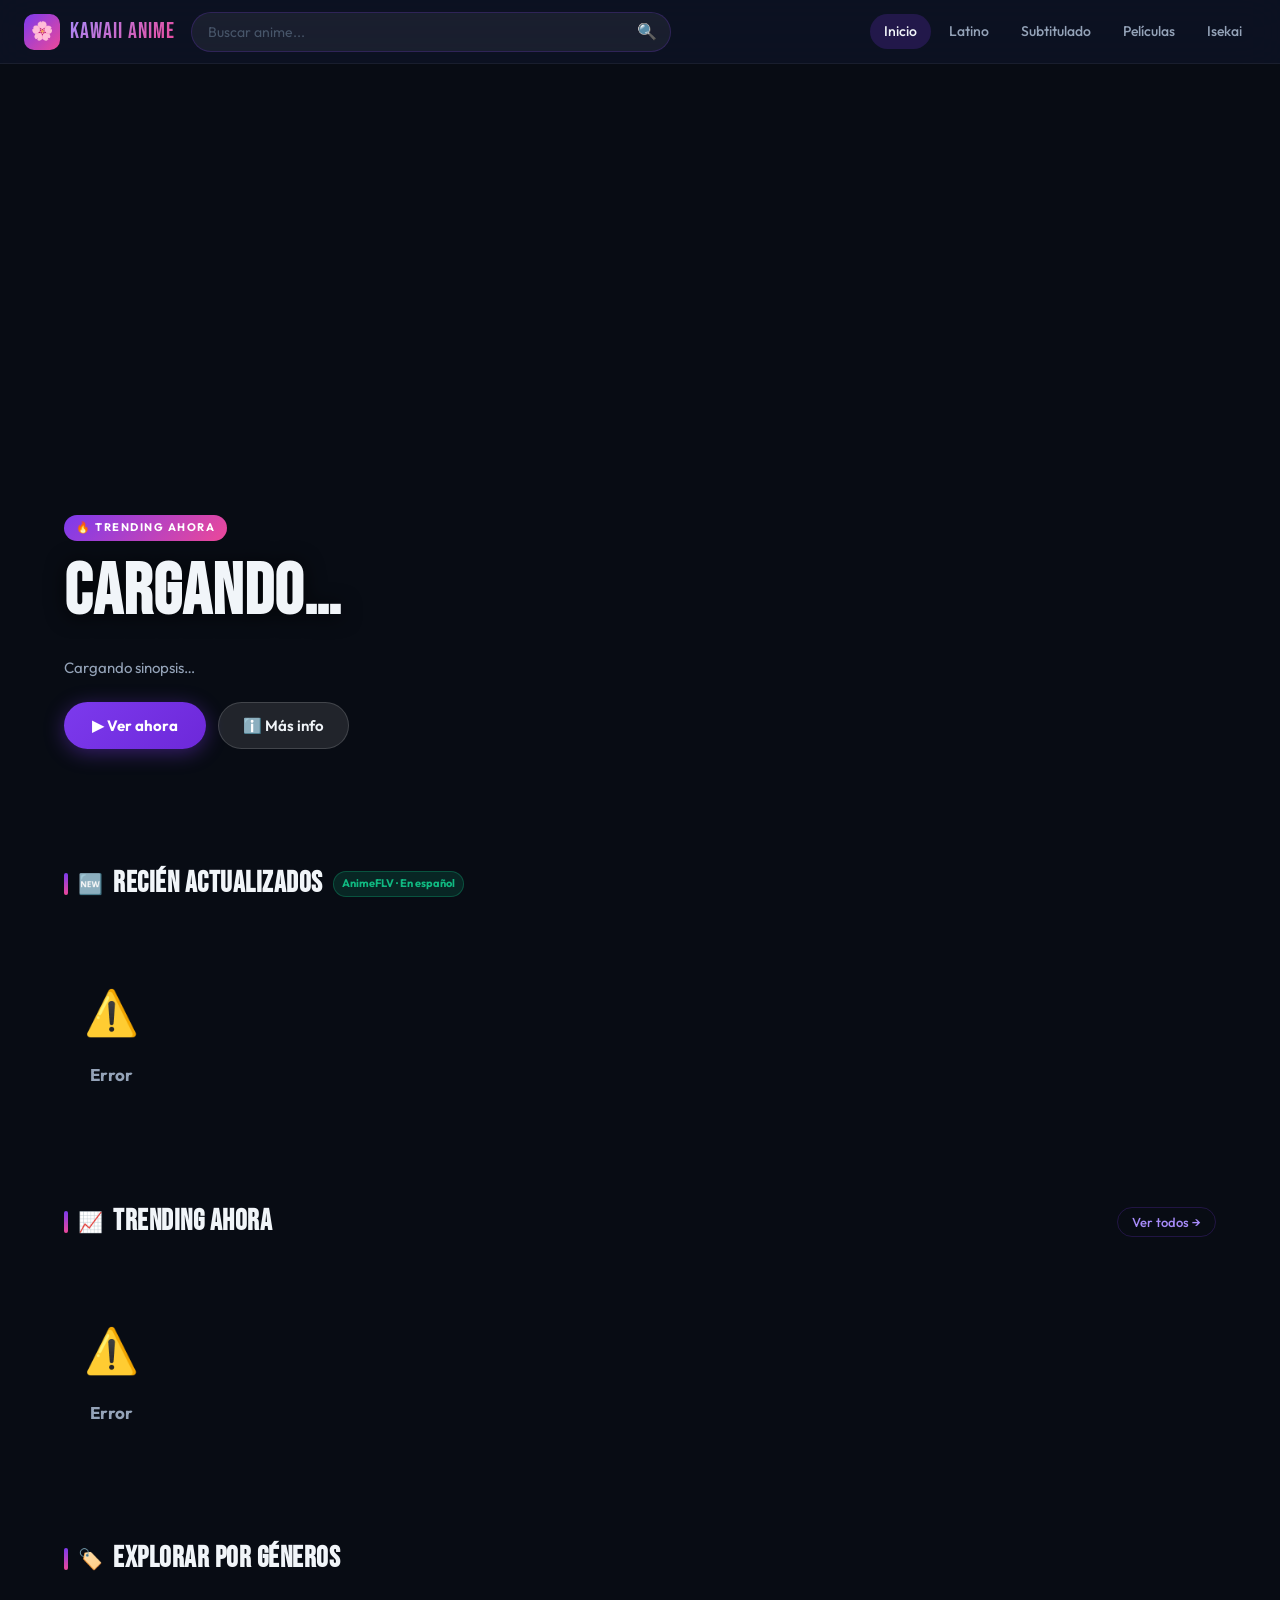
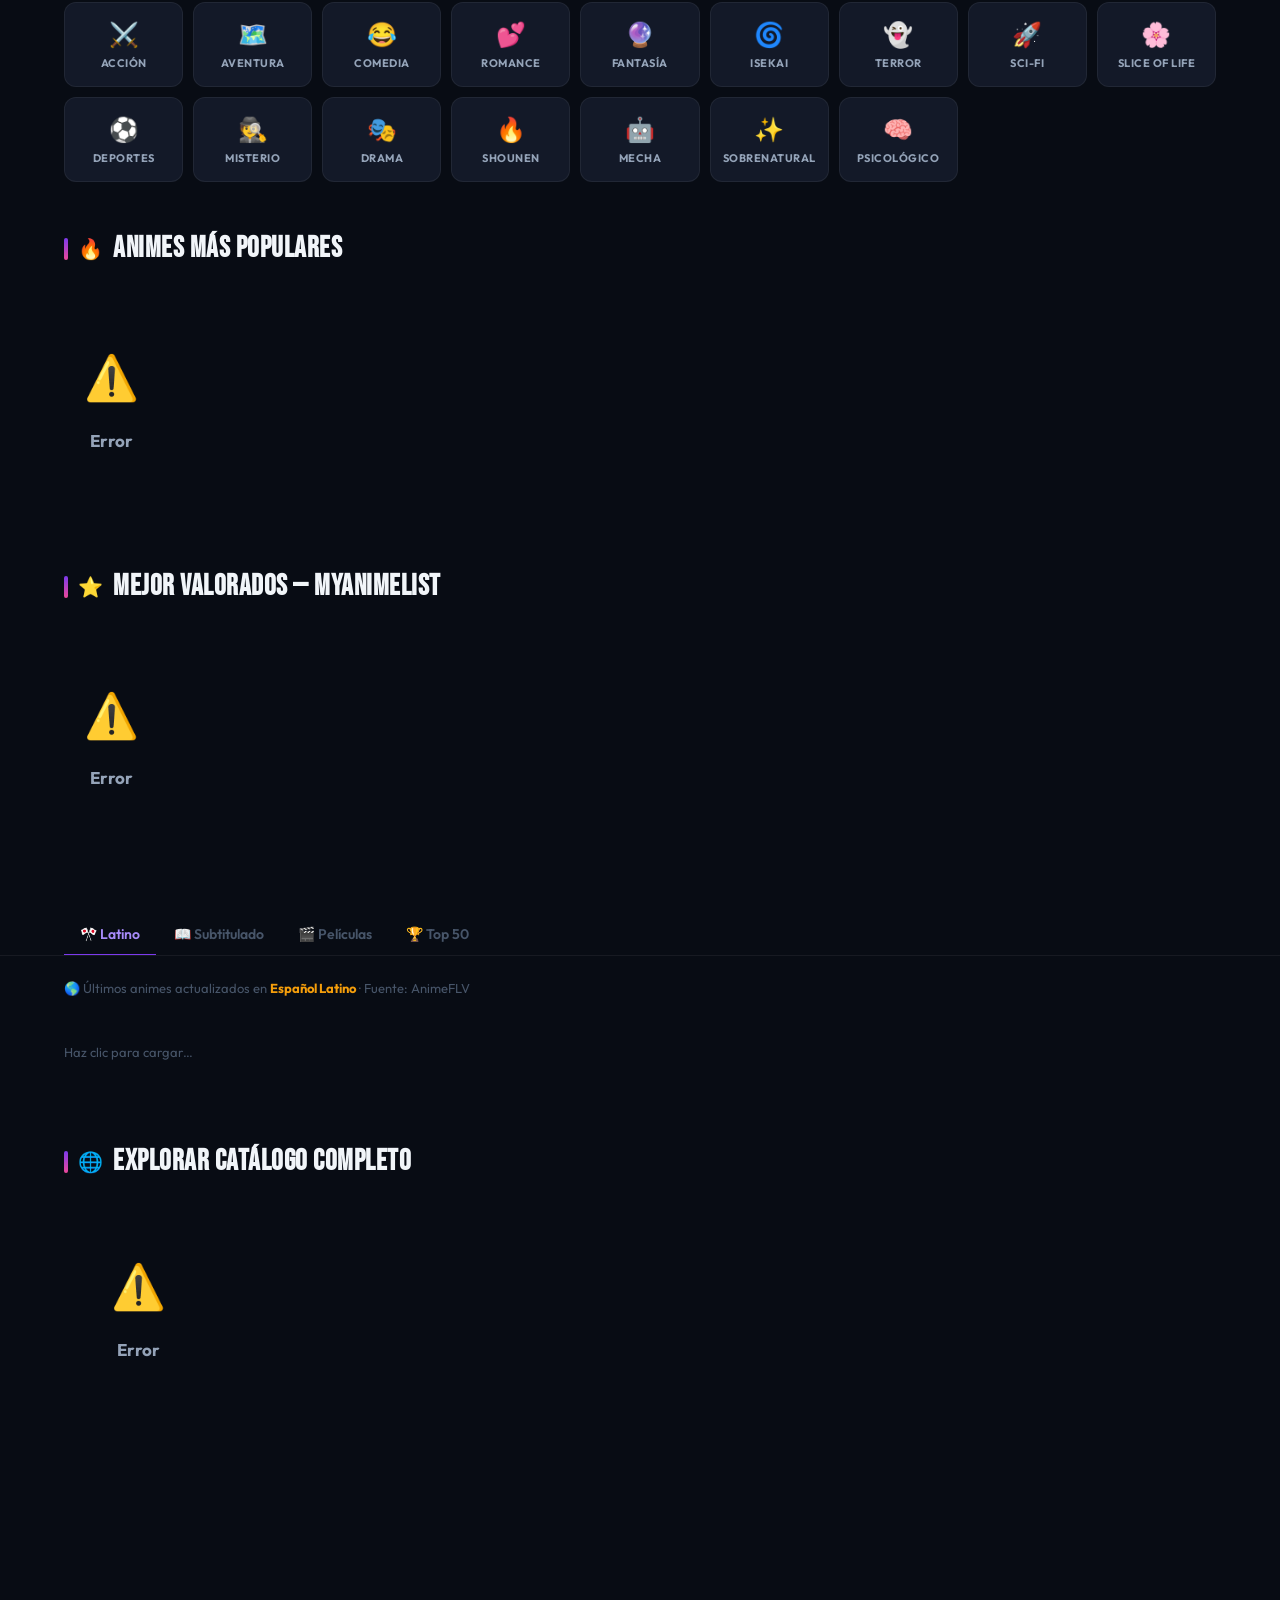
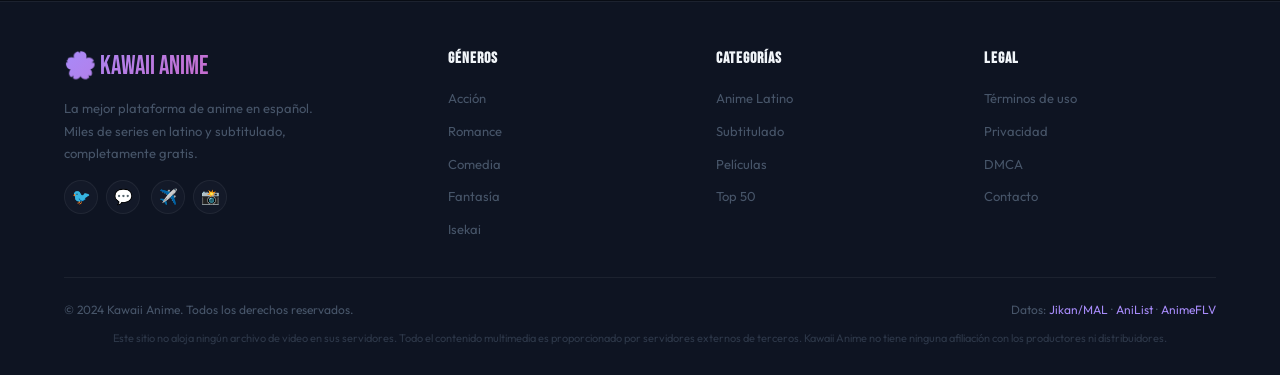
==== commit 18401da2: "Update anime.html" ====
--- a/anime.html
+++ b/anime.html
@@ -3,95 +3,37 @@
 <head>
   <meta charset="UTF-8">
   <meta name="viewport" content="width=device-width, initial-scale=1.0">
-  <meta name="description" content="Ver anime online — Kawaii Anime">
   <title>Anime — Kawaii Anime</title>
   <link rel="stylesheet" href="style.css">
   <link rel="icon" href="data:image/svg+xml,<svg xmlns=%22http://www.w3.org/2000/svg%22 viewBox=%220 0 100 100%22><text y=%22.9em%22 font-size=%2290%22>🌸</text></svg>">
   <style>
-    /* ── Estilos extra de anime.html ──────────────────── */
-    .anime-page-layout {
-      display: grid;
-      grid-template-columns: 1fr 280px;
-      gap: 32px;
-      padding: 0 5% 80px;
-      align-items: flex-start;
-    }
-    .anime-sidebar-stats {
-      background: var(--bg-card);
-      border: 1px solid var(--border-subtle);
-      border-radius: var(--radius-lg);
-      padding: 24px;
-      position: sticky;
-      top: 80px;
-    }
-    .sidebar-stat {
-      display: flex;
-      justify-content: space-between;
-      align-items: flex-start;
-      padding: 10px 0;
-      border-bottom: 1px solid var(--border-subtle);
-      font-size: 13px;
-      gap: 8px;
-    }
-    .sidebar-stat:last-child { border-bottom: none; }
-    .sidebar-stat .label { color: var(--text-muted); font-weight: 600; flex-shrink: 0; }
-    .sidebar-stat .value { color: var(--text-primary); font-weight: 700; text-align: right; }
-    .sidebar-stat .value.accent { color: var(--accent-light); }
-    .watch-now-big {
-      display: flex; align-items: center; justify-content: center; gap: 10px;
-      width: 100%; padding: 14px;
-      background: linear-gradient(135deg, var(--accent), #6d28d9);
-      color: white; border: none; border-radius: var(--radius);
-      font-size: 16px; font-weight: 800; font-family: var(--font-body);
-      cursor: pointer; margin-bottom: 12px;
-      transition: all var(--transition);
-      box-shadow: 0 4px 20px var(--accent-glow);
-    }
-    .watch-now-big:hover { transform: translateY(-2px); box-shadow: 0 8px 30px var(--accent-glow); }
-    .add-list-btn {
-      display: flex; align-items: center; justify-content: center; gap: 8px;
-      width: 100%; padding: 11px;
-      background: var(--bg-secondary); border: 1px solid var(--border);
-      border-radius: var(--radius); color: var(--text-secondary);
-      font-size: 14px; font-weight: 600; font-family: var(--font-body);
-      cursor: pointer; transition: all var(--transition);
-    }
-    .add-list-btn:hover { border-color: var(--accent); color: var(--accent-light); background: rgba(124,58,237,0.1); }
-    /* Personajes */
-    .characters-section { padding: 32px 5% 0; }
-    .characters-grid {
-      display: grid;
-      grid-template-columns: repeat(auto-fill, minmax(88px, 1fr));
-      gap: 14px;
-      padding-top: 16px;
-    }
-    .char-card { text-align: center; cursor: default; }
-    .char-card img {
-      width: 72px; height: 72px; border-radius: 50%; object-fit: cover;
-      margin: 0 auto 7px; border: 2px solid var(--border);
-      transition: border-color var(--transition);
-    }
-    .char-card:hover img { border-color: var(--accent); }
-    .char-card .char-name { font-size: 11px; color: var(--text-secondary); font-weight: 600; line-height: 1.3; }
-    /* Disponibilidad AnimeFLV */
-    .aflv-status-bar {
-      display: flex; align-items: center; gap: 10px;
-      padding: 10px 14px;
-      background: rgba(16,185,129,0.08); border: 1px solid rgba(16,185,129,0.2);
-      border-radius: var(--radius-sm); font-size: 13px; color: #10b981;
-      margin-bottom: 16px;
-    }
-    .aflv-status-bar.searching { background: rgba(124,58,237,0.08); border-color: rgba(124,58,237,0.2); color: var(--accent-light); }
-    .aflv-status-bar.unavailable { background: rgba(148,163,184,0.08); border-color: rgba(148,163,184,0.2); color: var(--text-muted); }
-    @media (max-width: 900px) {
-      .anime-page-layout { grid-template-columns: 1fr; }
-      .anime-sidebar-stats { position: static; }
-    }
+    .anime-page-layout { display:grid; grid-template-columns:1fr 280px; gap:32px; padding:0 5% 80px; align-items:flex-start; }
+    .anime-sidebar-stats { background:var(--bg-card); border:1px solid var(--border-subtle); border-radius:var(--radius-lg); padding:22px; position:sticky; top:80px; }
+    .sidebar-stat { display:flex; justify-content:space-between; align-items:flex-start; padding:9px 0; border-bottom:1px solid var(--border-subtle); font-size:13px; gap:8px; }
+    .sidebar-stat:last-child{border-bottom:none;}
+    .sidebar-stat .label { color:var(--text-muted); font-weight:600; flex-shrink:0; }
+    .sidebar-stat .value { color:var(--text-primary); font-weight:700; text-align:right; }
+    .sidebar-stat .value.accent { color:var(--accent-light); }
+    .watch-now-big { display:flex; align-items:center; justify-content:center; gap:9px; width:100%; padding:13px; background:linear-gradient(135deg,var(--accent),#6d28d9); color:white; border:none; border-radius:var(--radius); font-size:16px; font-weight:800; font-family:var(--font-body); cursor:pointer; margin-bottom:11px; transition:all var(--transition); box-shadow:0 4px 20px var(--accent-glow); }
+    .watch-now-big:hover { transform:translateY(-2px); box-shadow:0 8px 28px var(--accent-glow); }
+    .add-list-btn { display:flex; align-items:center; justify-content:center; gap:7px; width:100%; padding:10px; background:var(--bg-secondary); border:1px solid var(--border); border-radius:var(--radius); color:var(--text-secondary); font-size:14px; font-weight:600; font-family:var(--font-body); cursor:pointer; transition:all var(--transition); }
+    .add-list-btn:hover { border-color:var(--accent); color:var(--accent-light); background:rgba(124,58,237,.1); }
+    .characters-section { padding:32px 5% 0; }
+    .characters-grid { display:grid; grid-template-columns:repeat(auto-fill,minmax(84px,1fr)); gap:13px; padding-top:14px; }
+    .char-card { text-align:center; }
+    .char-card img { width:70px; height:70px; border-radius:50%; object-fit:cover; margin:0 auto 6px; border:2px solid var(--border); transition:border-color var(--transition); display:block; }
+    .char-card:hover img { border-color:var(--accent); }
+    .char-card .char-name { font-size:11px; color:var(--text-secondary); font-weight:600; line-height:1.3; }
+    .aflv-bar { display:flex; align-items:center; gap:9px; padding:9px 13px; border-radius:var(--radius-sm); font-size:13px; margin-bottom:18px; }
+    .aflv-bar.ok       { background:rgba(16,185,129,.08);  border:1px solid rgba(16,185,129,.25);  color:#10b981; }
+    .aflv-bar.searching{ background:rgba(124,58,237,.08);  border:1px solid rgba(124,58,237,.25);  color:var(--accent-light); }
+    .aflv-bar.none     { background:rgba(148,163,184,.06); border:1px solid rgba(148,163,184,.18); color:var(--text-muted); }
+    @media(max-width:900px){ .anime-page-layout{grid-template-columns:1fr;} .anime-sidebar-stats{position:static;} }
   </style>
 </head>
 <body data-page="anime">
 
-<!-- ══ NAVBAR ════════════════════════════════════════════ -->
+<!-- NAVBAR -->
 <nav class="navbar" id="navbar">
   <a href="index.html" class="nav-logo">
     <div class="logo-icon">🌸</div>
@@ -105,23 +47,19 @@
   <nav class="nav-links">
     <a href="index.html">Inicio</a>
     <a href="index.html?genre=Action&gname=Acción">Acción</a>
-    <a href="index.html?genre=Romance&gname=Romance">Romance</a>
     <a href="index.html?genre=Isekai&gname=Isekai">Isekai</a>
   </nav>
   <button class="hamburger" id="hamburger"><span></span><span></span><span></span></button>
 </nav>
-<div class="mobile-nav" id="mobile-nav">
-  <a href="index.html">🏠 Inicio</a>
-  <a href="index.html?genre=Action&gname=Acción">⚔️ Acción</a>
-</div>
-
-<!-- ══ CARGANDO ══════════════════════════════════════════ -->
+<div class="mobile-nav" id="mobile-nav"><a href="index.html">🏠 Inicio</a></div>
+
+<!-- CARGANDO -->
 <div id="anime-loading" style="display:flex;align-items:center;justify-content:center;min-height:100vh;flex-direction:column;gap:16px;margin-top:64px">
   <div class="spinner" style="width:56px;height:56px;border-width:4px"></div>
   <p style="color:var(--text-muted);font-size:14px">Cargando información del anime…</p>
 </div>
 
-<!-- ══ CONTENIDO (se muestra cuando carga) ══════════════ -->
+<!-- CONTENIDO -->
 <div id="anime-detail-content" style="display:none">
 
   <!-- Hero banner -->
@@ -130,103 +68,71 @@
     <div class="anime-hero-overlay"></div>
   </div>
 
-  <!-- Detalle principal: poster + info -->
+  <!-- Poster + info principal -->
   <div class="anime-detail">
-    <div class="anime-poster">
-      <img id="anime-poster-img" src="" alt="Portada" loading="lazy">
-    </div>
+    <div class="anime-poster"><img id="anime-poster-img" src="" alt="Portada" loading="lazy"></div>
     <div class="anime-info">
-      <!-- Breadcrumb -->
       <nav style="font-size:12px;color:var(--text-muted);margin-bottom:10px">
         <a href="index.html" style="color:var(--accent-light)">Inicio</a>
         <span style="margin:0 6px">›</span>
         <span id="breadcrumb-type">Anime</span>
       </nav>
-
       <span class="status-badge" id="anime-status">…</span>
       <h1 id="anime-title">Cargando…</h1>
       <p class="jp-title" id="anime-jp-title"></p>
-
-      <!-- Estadísticas principales -->
       <div class="anime-stats">
-        <div class="stat-item">
-          <span class="stat-label">Rating MAL</span>
-          <span class="stat-value gold">⭐ <span id="anime-score">?</span></span>
-        </div>
-        <div class="stat-item">
-          <span class="stat-label">Episodios</span>
-          <span class="stat-value"><span id="anime-episodes-count">?</span></span>
-        </div>
-        <div class="stat-item">
-          <span class="stat-label">Año</span>
-          <span class="stat-value"><span id="anime-year">?</span></span>
-        </div>
-        <div class="stat-item">
-          <span class="stat-label">Tipo</span>
-          <span class="stat-value"><span id="anime-type">TV</span></span>
-        </div>
-        <div class="stat-item">
-          <span class="stat-label">Estudios</span>
-          <span class="stat-value" style="font-size:13px"><span id="anime-studios">?</span></span>
-        </div>
-      </div>
-
-      <!-- Géneros -->
+        <div class="stat-item"><span class="stat-label">Rating MAL</span><span class="stat-value gold">⭐ <span id="anime-score">?</span></span></div>
+        <div class="stat-item"><span class="stat-label">Episodios</span><span class="stat-value"><span id="anime-episodes-count">?</span></span></div>
+        <div class="stat-item"><span class="stat-label">Año</span><span class="stat-value"><span id="anime-year">?</span></span></div>
+        <div class="stat-item"><span class="stat-label">Tipo</span><span class="stat-value"><span id="anime-type">TV</span></span></div>
+        <div class="stat-item"><span class="stat-label">Estudios</span><span class="stat-value" style="font-size:13px"><span id="anime-studios">?</span></span></div>
+      </div>
       <div class="genres-row" id="anime-genres"></div>
-
-      <!-- Sinopsis -->
       <p class="synopsis collapsed" id="anime-synopsis">Cargando sinopsis…</p>
       <button class="read-more-btn" id="read-more-btn" onclick="toggleSynopsis()">Leer más ▼</button>
-
-      <!-- Acciones -->
-      <div style="display:flex;gap:12px;flex-wrap:wrap;margin-top:4px">
+      <div style="display:flex;gap:11px;flex-wrap:wrap;margin-top:4px">
         <button class="btn-primary" id="anime-watch-btn">▶ Ver Episodio 1</button>
         <button class="btn-secondary" onclick="window.history.back()">← Volver</button>
       </div>
     </div>
-  </div><!-- /anime-detail -->
-
-  <!-- ══ LAYOUT: Episodios + Sidebar ══════════════════════ -->
+  </div>
+
+  <!-- Layout: episodios + sidebar -->
   <div class="anime-page-layout">
 
-    <!-- ── Columna izquierda ──────────────────────────── -->
+    <!-- Columna izquierda -->
     <div>
-
-      <!-- Estado de AnimeFLV -->
-      <div class="aflv-status-bar searching" id="aflv-status-bar" style="margin-bottom:20px">
-        <span>⏳</span>
-        <span id="stat-aflv">Buscando en AnimeFLV (contenido en español)…</span>
-      </div>
-
-      <!-- Lista de episodios -->
+      <!-- Estado AnimeFLV -->
+      <div class="aflv-bar searching" id="aflv-bar">
+        <span id="aflv-bar-icon">⏳</span>
+        <span id="stat-aflv">Buscando contenido en español en AnimeFLV…</span>
+      </div>
+
+      <!-- Episodios -->
       <section style="padding:0 0 40px">
         <div class="episodes-header">
           <h2>Lista de Episodios</h2>
           <div class="ep-search">
             <span>🔍</span>
-            <input type="number" placeholder="Ir al ep." min="1"
-                   oninput="filterEpisodes('Episodio '+this.value)" title="Filtrar episodios">
+            <input type="number" placeholder="Ep #" min="1" oninput="filterEpisodes('Episodio '+this.value)">
           </div>
         </div>
-        <!-- Se rellena con JS -->
         <div class="episodes-grid" id="episodes-grid">
           <div class="loading-spinner"><div class="spinner"></div></div>
         </div>
       </section>
 
-      <!-- Personajes principales -->
+      <!-- Personajes -->
       <section class="characters-section" id="characters-section" style="display:none">
         <div class="section-title" style="margin-bottom:4px">
-          <div class="accent-bar"></div>
-          <span class="icon">👥</span>
-          <h2>Personajes Principales</h2>
+          <div class="accent-bar"></div><span class="icon">👥</span><h2>Personajes Principales</h2>
         </div>
         <div class="characters-grid" id="characters-grid"></div>
       </section>
 
-      <!-- Animes relacionados -->
+      <!-- Relacionados -->
       <section style="padding:40px 0 0">
-        <div class="section-header" style="padding:0 0 20px">
+        <div class="section-header" style="padding:0 0 18px">
           <div class="section-title"><div class="accent-bar"></div><span class="icon">🔗</span><h2>Animes Similares</h2></div>
         </div>
         <div class="scroll-row-wrapper">
@@ -235,52 +141,35 @@
           <button class="scroll-arrow right">›</button>
         </div>
       </section>
-
-    </div><!-- /col-izq -->
-
-    <!-- ── Sidebar de estadísticas ─────────────────────── -->
+    </div>
+
+    <!-- Sidebar -->
     <div class="anime-sidebar-stats">
       <button class="watch-now-big" id="watch-btn-sidebar">▶ Ver Ahora</button>
-      <button class="add-list-btn" onclick="showToast('Mi lista — próximamente 📋','info')">
-        ➕ Agregar a Mi Lista
-      </button>
-
-      <div style="margin-top:20px">
-        <div class="sidebar-stat"><span class="label">Estado</span><span class="value accent" id="stat-status">—</span></div>
-        <div class="sidebar-stat"><span class="label">Tipo</span><span class="value" id="stat-type">—</span></div>
+      <button class="add-list-btn" onclick="showToast('Mi lista — próximamente 📋','info')">➕ Mi Lista</button>
+      <div style="margin-top:18px">
+        <div class="sidebar-stat"><span class="label">Estado</span>   <span class="value accent" id="stat-status">—</span></div>
+        <div class="sidebar-stat"><span class="label">Tipo</span>     <span class="value" id="stat-type">—</span></div>
         <div class="sidebar-stat"><span class="label">Episodios</span><span class="value" id="stat-episodes">—</span></div>
         <div class="sidebar-stat"><span class="label">Temporada</span><span class="value" id="stat-season">—</span></div>
-        <div class="sidebar-stat"><span class="label">Año</span><span class="value" id="stat-year">—</span></div>
-        <div class="sidebar-stat"><span class="label">Rating</span><span class="value" style="color:#fbbf24" id="stat-rating">—</span></div>
+        <div class="sidebar-stat"><span class="label">Año</span>      <span class="value" id="stat-year">—</span></div>
+        <div class="sidebar-stat"><span class="label">Rating</span>   <span class="value" style="color:#fbbf24" id="stat-rating">—</span></div>
         <div class="sidebar-stat"><span class="label">Popularidad</span><span class="value" id="stat-popularity">—</span></div>
-        <div class="sidebar-stat"><span class="label">Estudios</span><span class="value" id="stat-studios" style="font-size:12px">—</span></div>
-        <div class="sidebar-stat">
-          <span class="label">AnimeFLV</span>
-          <span class="value" id="stat-aflv-sidebar" style="font-size:12px">⏳ Buscando…</span>
-        </div>
-      </div>
-
-      <!-- Géneros en sidebar -->
-      <div style="margin-top:20px">
-        <div style="font-size:11px;text-transform:uppercase;letter-spacing:1px;color:var(--text-muted);font-weight:700;margin-bottom:10px">Géneros</div>
-        <div class="genres-row" id="sidebar-genres" style="gap:6px"></div>
-      </div>
-    </div><!-- /sidebar -->
-
-  </div><!-- /anime-page-layout -->
-
-</div><!-- /anime-detail-content -->
-
-<!-- ══ FOOTER ════════════════════════════════════════════ -->
+        <div class="sidebar-stat"><span class="label">Estudios</span> <span class="value" style="font-size:12px" id="stat-studios">—</span></div>
+        <div class="sidebar-stat"><span class="label">AnimeFLV</span> <span class="value accent" style="font-size:12px" id="stat-aflv-sb">⏳</span></div>
+      </div>
+      <div style="margin-top:18px">
+        <div style="font-size:11px;text-transform:uppercase;letter-spacing:1px;color:var(--text-muted);font-weight:700;margin-bottom:9px">Géneros</div>
+        <div class="genres-row" id="sidebar-genres" style="gap:5px"></div>
+      </div>
+    </div>
+
+  </div>
+</div><!-- /content -->
+
 <footer style="border-top:1px solid var(--border-subtle)">
-  <div class="footer-bottom" style="justify-content:center;padding:24px 5%">
-    <p style="font-size:12px;color:var(--text-muted)">
-      © 2024 Kawaii Anime ·
-      <a href="index.html" style="color:var(--accent-light)">Inicio</a> ·
-      Datos de <a href="https://jikan.moe" target="_blank" style="color:var(--accent-light)">Jikan/MAL</a>,
-      <a href="https://anilist.co" target="_blank" style="color:var(--accent-light)">AniList</a> y
-      <a href="https://animeflv.net" target="_blank" style="color:var(--accent-light)">AnimeFLV</a>
-    </p>
+  <div class="footer-bottom" style="justify-content:center;padding:22px 5%">
+    <p style="font-size:12px;color:var(--text-muted)">© 2024 Kawaii Anime · <a href="index.html" style="color:var(--accent-light)">Inicio</a></p>
   </div>
 </footer>
 
@@ -288,50 +177,53 @@
 <div class="toast-container" id="toast-container"></div>
 <script src="script.js"></script>
 <script>
-  /* Extensión de renderSidebarStats para los campos extra del sidebar de anime.html */
+  /* Extensiones de anime.html */
+
+  /* Rellena los campos extra del sidebar */
   const _origSS = window.renderSidebarStats;
   window.renderSidebarStats = (a, id, source, aflvSlug) => {
     _origSS(a, id, source, aflvSlug);
+
     // Temporada
-    const seasonEl = document.getElementById('stat-season');
-    if (seasonEl) {
-      const s = a.season ? a.season.charAt(0).toUpperCase() + a.season.slice(1).toLowerCase() : '—';
-      seasonEl.textContent = s + (a.year ? ' ' + a.year : '');
-    }
+    const sEl = document.getElementById('stat-season');
+    if (sEl) { const s=a.season?a.season.charAt(0).toUpperCase()+a.season.slice(1).toLowerCase():'—'; sEl.textContent=s+(a.year?' '+a.year:''); }
+
     // Studios en sidebar
     const stEl = document.getElementById('stat-studios');
-    if (stEl) stEl.textContent = (a.studios||[]).join(', ') || '—';
-    // AnimeFLV sidebar
-    const asEl = document.getElementById('stat-aflv-sidebar');
-    if (asEl) asEl.textContent = aflvSlug ? '✅ En español' : '⏳ Buscando…';
+    if (stEl) stEl.textContent = (a.studios||[]).join(', ')||'—';
+
+    // AnimeFLV sidebar badge
+    const asbEl = document.getElementById('stat-aflv-sb');
+    if (asbEl) asbEl.textContent = aflvSlug ? '✅ En español' : '⏳ Buscando…';
+
     // Breadcrumb tipo
     const bc = document.getElementById('breadcrumb-type');
-    if (bc) bc.textContent = a.type || 'Anime';
-    // Personajes: muestra la sección si hay
+    if (bc) bc.textContent = a.type||'Anime';
+
+    // Personajes
     if (a.characters?.length) {
       const sec = document.getElementById('characters-section');
-      if (sec) sec.style.display = 'block';
-    }
-    // Actualiza barra de estado AnimeFLV
-    const bar = document.getElementById('aflv-status-bar');
-    const barLabel = document.getElementById('stat-aflv');
-    if (!aflvSlug && bar && barLabel) {
-      bar.className = 'aflv-status-bar searching';
-      barLabel.textContent = 'Buscando en AnimeFLV (contenido en español)…';
+      if (sec) sec.style.display='block';
     }
   };
 
-  /* Cuando AnimeFLV responde, actualiza la barra */
+  /* Actualiza la barra de AnimeFLV */
   const _origRAD = window.renderAnimeDetail;
   window.renderAnimeDetail = (a, id, source, aflvSlug) => {
     _origRAD(a, id, source, aflvSlug);
+    const bar=document.getElementById('aflv-bar'),
+          icon=document.getElementById('aflv-bar-icon'),
+          label=document.getElementById('stat-aflv'),
+          sb=document.getElementById('stat-aflv-sb');
     if (aflvSlug) {
-      const bar = document.getElementById('aflv-status-bar');
-      const barLabel = document.getElementById('stat-aflv');
-      const asEl = document.getElementById('stat-aflv-sidebar');
-      if (bar) bar.className = 'aflv-status-bar';
-      if (barLabel) barLabel.textContent = '✅ Disponible en AnimeFLV — episodios en español';
-      if (asEl) asEl.textContent = '✅ En español';
+      if(bar)   { bar.className='aflv-bar ok'; }
+      if(icon)  icon.textContent='✅';
+      if(label) label.textContent='Disponible en AnimeFLV — episodios en español';
+      if(sb)    sb.textContent='✅ En español';
+    } else {
+      if(bar)   { bar.className='aflv-bar searching'; }
+      if(icon)  icon.textContent='⏳';
+      if(label) label.textContent='Buscando en AnimeFLV…';
     }
   };
 </script>
--- a/style.css
+++ b/style.css
@@ -1,1516 +1,364 @@
 /* ============================================================
-   KAWAII ANIME — Global Stylesheet
-   Tema: Dark streaming platform con acentos morado/violeta
-   Fuentes: Outfit (body), Bebas Neue (headings)
+   KAWAII ANIME — style.css  v2.0
+   Tema: Dark streaming · Bebas Neue (títulos) · Outfit (body)
+   Acento: Violeta #7c3aed + Rosa #ec4899
    ============================================================ */
 
 @import url('https://fonts.googleapis.com/css2?family=Bebas+Neue&family=Outfit:wght@300;400;500;600;700;800&display=swap');
 
-/* ── Variables globales ──────────────────────────────────── */
+/* ── Variables ─────────────────────────────────────────── */
 :root {
-  --bg-primary:    #080c14;
-  --bg-secondary:  #0e1422;
-  --bg-card:       #131928;
-  --bg-glass:      rgba(15, 20, 40, 0.7);
-  --accent:        #7c3aed;
-  --accent-light:  #a78bfa;
-  --accent-glow:   rgba(124, 58, 237, 0.4);
-  --accent2:       #ec4899;
-  --text-primary:  #f1f5f9;
+  --bg-primary  : #080c14;
+  --bg-secondary: #0e1422;
+  --bg-card     : #131928;
+  --bg-glass    : rgba(15,20,40,0.72);
+  --accent      : #7c3aed;
+  --accent-light: #a78bfa;
+  --accent-glow : rgba(124,58,237,0.4);
+  --accent2     : #ec4899;
+  --text-primary: #f1f5f9;
   --text-secondary:#94a3b8;
-  --text-muted:    #475569;
-  --border:        rgba(124, 58, 237, 0.2);
-  --border-subtle: rgba(255,255,255,0.06);
-  --radius:        12px;
-  --radius-sm:     8px;
-  --radius-lg:     18px;
-  --shadow:        0 8px 32px rgba(0,0,0,0.5);
-  --shadow-glow:   0 0 24px var(--accent-glow);
-  --transition:    0.25s cubic-bezier(0.4,0,0.2,1);
-  --font-head:     'Bebas Neue', cursive;
-  --font-body:     'Outfit', sans-serif;
-}
-
-/* ── Reset ──────────────────────────────────────────────── */
-*, *::before, *::after { box-sizing: border-box; margin: 0; padding: 0; }
-html { scroll-behavior: smooth; }
-body {
-  font-family: var(--font-body);
-  background: var(--bg-primary);
-  color: var(--text-primary);
-  min-height: 100vh;
-  overflow-x: hidden;
-  line-height: 1.6;
-}
-a { color: inherit; text-decoration: none; }
-img { display: block; max-width: 100%; }
-button { cursor: pointer; font-family: var(--font-body); }
-ul { list-style: none; }
-
-/* ── Scrollbar ──────────────────────────────────────────── */
-::-webkit-scrollbar { width: 6px; height: 6px; }
-::-webkit-scrollbar-track { background: var(--bg-secondary); }
-::-webkit-scrollbar-thumb { background: var(--accent); border-radius: 99px; }
-
-/* ============================================================
+  --text-muted  : #475569;
+  --border      : rgba(124,58,237,0.22);
+  --border-subtle:rgba(255,255,255,0.06);
+  --radius      : 12px;
+  --radius-sm   : 8px;
+  --radius-lg   : 18px;
+  --shadow      : 0 8px 32px rgba(0,0,0,0.5);
+  --shadow-glow : 0 0 24px var(--accent-glow);
+  --transition  : 0.22s cubic-bezier(0.4,0,0.2,1);
+  --font-head   : 'Bebas Neue', cursive;
+  --font-body   : 'Outfit', sans-serif;
+}
+
+/* ── Reset ─────────────────────────────────────────────── */
+*,*::before,*::after{box-sizing:border-box;margin:0;padding:0;}
+html{scroll-behavior:smooth;}
+body{font-family:var(--font-body);background:var(--bg-primary);color:var(--text-primary);min-height:100vh;overflow-x:hidden;line-height:1.6;}
+a{color:inherit;text-decoration:none;}
+img{display:block;max-width:100%;}
+button{cursor:pointer;font-family:var(--font-body);}
+ul{list-style:none;}
+
+/* ── Scrollbar ─────────────────────────────────────────── */
+::-webkit-scrollbar{width:6px;height:6px;}
+::-webkit-scrollbar-track{background:var(--bg-secondary);}
+::-webkit-scrollbar-thumb{background:var(--accent);border-radius:99px;}
+
+/* ══════════════════════════════════════════════════════════
    NAVBAR
-   ============================================================ */
+══════════════════════════════════════════════════════════ */
 .navbar {
-  position: fixed;
-  top: 0; left: 0; right: 0;
-  z-index: 1000;
-  height: 64px;
-  background: var(--bg-glass);
-  backdrop-filter: blur(18px);
-  -webkit-backdrop-filter: blur(18px);
-  border-bottom: 1px solid var(--border-subtle);
-  display: flex;
-  align-items: center;
-  padding: 0 24px;
-  gap: 20px;
-  transition: background var(--transition);
-}
-.navbar.scrolled {
-  background: rgba(8,12,20,0.96);
-  box-shadow: 0 2px 20px rgba(0,0,0,0.6);
-}
-.nav-logo {
-  display: flex;
-  align-items: center;
-  gap: 10px;
-  flex-shrink: 0;
-}
-.nav-logo .logo-icon {
-  width: 36px; height: 36px;
-  background: linear-gradient(135deg, var(--accent), var(--accent2));
-  border-radius: 10px;
-  display: flex; align-items: center; justify-content: center;
-  font-size: 18px;
-}
-.nav-logo .logo-text {
-  font-family: var(--font-head);
-  font-size: 22px;
-  letter-spacing: 1px;
-  background: linear-gradient(135deg, #a78bfa, #ec4899);
-  -webkit-background-clip: text;
-  -webkit-text-fill-color: transparent;
-}
-
-/* Search */
-.nav-search {
-  flex: 1;
-  max-width: 480px;
-  position: relative;
-}
-.nav-search input {
-  width: 100%;
-  padding: 10px 44px 10px 16px;
-  background: rgba(255,255,255,0.06);
-  border: 1px solid var(--border);
-  border-radius: 99px;
-  color: var(--text-primary);
-  font-family: var(--font-body);
-  font-size: 14px;
-  outline: none;
-  transition: all var(--transition);
-}
-.nav-search input::placeholder { color: var(--text-muted); }
-.nav-search input:focus {
-  border-color: var(--accent);
-  background: rgba(124,58,237,0.1);
-  box-shadow: 0 0 0 3px var(--accent-glow);
-}
-.nav-search .search-icon {
-  position: absolute;
-  right: 14px; top: 50%;
-  transform: translateY(-50%);
-  color: var(--text-muted);
-  pointer-events: none;
-  font-size: 16px;
-}
+  position:fixed; top:0; left:0; right:0; z-index:1000;
+  height:64px;
+  background:var(--bg-glass);
+  backdrop-filter:blur(18px);
+  -webkit-backdrop-filter:blur(18px);
+  border-bottom:1px solid var(--border-subtle);
+  display:flex; align-items:center; padding:0 24px; gap:16px;
+  transition:background var(--transition);
+}
+.navbar.scrolled { background:rgba(8,12,20,0.97); box-shadow:0 2px 20px rgba(0,0,0,.6); }
+.nav-logo { display:flex; align-items:center; gap:10px; flex-shrink:0; }
+.nav-logo .logo-icon { width:36px; height:36px; background:linear-gradient(135deg,var(--accent),var(--accent2)); border-radius:10px; display:flex; align-items:center; justify-content:center; font-size:18px; }
+.nav-logo .logo-text  { font-family:var(--font-head); font-size:22px; letter-spacing:1px; background:linear-gradient(135deg,#a78bfa,#ec4899); -webkit-background-clip:text; -webkit-text-fill-color:transparent; }
+
+/* Buscador */
+.nav-search { flex:1; max-width:480px; position:relative; }
+.nav-search input { width:100%; padding:10px 44px 10px 16px; background:rgba(255,255,255,0.06); border:1px solid var(--border); border-radius:99px; color:var(--text-primary); font-family:var(--font-body); font-size:14px; outline:none; transition:all var(--transition); }
+.nav-search input::placeholder { color:var(--text-muted); }
+.nav-search input:focus { border-color:var(--accent); background:rgba(124,58,237,0.1); box-shadow:0 0 0 3px var(--accent-glow); }
+.nav-search .search-icon { position:absolute; right:14px; top:50%; transform:translateY(-50%); color:var(--text-muted); pointer-events:none; }
 
 /* Search dropdown */
-.search-dropdown {
-  position: absolute;
-  top: calc(100% + 8px);
-  left: 0; right: 0;
-  background: var(--bg-card);
-  border: 1px solid var(--border);
-  border-radius: var(--radius);
-  max-height: 400px;
-  overflow-y: auto;
-  z-index: 2000;
-  display: none;
-  box-shadow: var(--shadow);
-}
-.search-dropdown.active { display: block; }
-.search-result-item {
-  display: flex;
-  align-items: center;
-  gap: 12px;
-  padding: 10px 14px;
-  cursor: pointer;
-  transition: background var(--transition);
-  border-bottom: 1px solid var(--border-subtle);
-}
-.search-result-item:last-child { border-bottom: none; }
-.search-result-item:hover { background: rgba(124,58,237,0.15); }
-.search-result-item img {
-  width: 40px; height: 56px;
-  object-fit: cover;
-  border-radius: 6px;
-  flex-shrink: 0;
-}
-.search-result-item .info .title {
-  font-size: 14px;
-  font-weight: 600;
-  color: var(--text-primary);
-  line-height: 1.3;
-}
-.search-result-item .info .meta {
-  font-size: 12px;
-  color: var(--text-muted);
-  margin-top: 2px;
-}
+.search-dropdown { position:absolute; top:calc(100% + 8px); left:0; right:0; background:var(--bg-card); border:1px solid var(--border); border-radius:var(--radius); max-height:400px; overflow-y:auto; z-index:2000; display:none; box-shadow:var(--shadow); }
+.search-dropdown.active { display:block; }
+.search-result-item { display:flex; align-items:center; gap:12px; padding:10px 14px; cursor:pointer; transition:background var(--transition); border-bottom:1px solid var(--border-subtle); }
+.search-result-item:last-child{border-bottom:none;}
+.search-result-item:hover{background:rgba(124,58,237,0.15);}
+.search-result-item img { width:40px; height:56px; object-fit:cover; border-radius:6px; flex-shrink:0; }
+.search-result-item .info .title { font-size:14px; font-weight:600; }
+.search-result-item .info .meta  { font-size:12px; color:var(--text-muted); margin-top:2px; }
 
 /* Nav links */
-.nav-links {
-  display: flex;
-  align-items: center;
-  gap: 4px;
-  margin-left: auto;
-}
-.nav-links a {
-  padding: 6px 14px;
-  border-radius: 99px;
-  font-size: 14px;
-  font-weight: 500;
-  color: var(--text-secondary);
-  transition: all var(--transition);
-  white-space: nowrap;
-}
-.nav-links a:hover, .nav-links a.active {
-  color: var(--text-primary);
-  background: rgba(124,58,237,0.2);
-}
+.nav-links { display:flex; align-items:center; gap:4px; margin-left:auto; }
+.nav-links a { padding:6px 14px; border-radius:99px; font-size:14px; font-weight:500; color:var(--text-secondary); transition:all var(--transition); white-space:nowrap; }
+.nav-links a:hover, .nav-links a.active { color:var(--text-primary); background:rgba(124,58,237,0.2); }
 
 /* Hamburger */
-.hamburger {
-  display: none;
-  flex-direction: column;
-  gap: 5px;
-  background: none;
-  border: none;
-  padding: 4px;
-  margin-left: auto;
-}
-.hamburger span {
-  display: block;
-  width: 24px; height: 2px;
-  background: var(--text-primary);
-  border-radius: 2px;
-  transition: all var(--transition);
-}
-
-/* Mobile Nav */
-.mobile-nav {
-  display: none;
-  position: fixed;
-  top: 64px; left: 0; right: 0;
-  background: var(--bg-secondary);
-  border-bottom: 1px solid var(--border);
-  z-index: 999;
-  padding: 16px;
-  flex-direction: column;
-  gap: 8px;
-}
-.mobile-nav.open { display: flex; }
-.mobile-nav a {
-  padding: 10px 14px;
-  border-radius: var(--radius-sm);
-  font-size: 15px;
-  font-weight: 500;
-  color: var(--text-secondary);
-  transition: all var(--transition);
-}
-.mobile-nav a:hover { color: var(--text-primary); background: rgba(124,58,237,0.2); }
-
-/* ============================================================
-   HERO BANNER
-   ============================================================ */
-.hero {
-  position: relative;
-  height: 85vh;
-  min-height: 520px;
-  max-height: 780px;
-  overflow: hidden;
-  margin-top: 64px;
-}
-.hero-bg {
-  position: absolute;
-  inset: 0;
-  background-size: cover;
-  background-position: center top;
-  filter: brightness(0.35);
-  transform: scale(1.05);
-  transition: all 1s ease;
-}
-.hero-gradient {
-  position: absolute;
-  inset: 0;
-  background: linear-gradient(
-    to bottom,
-    transparent 0%,
-    rgba(8,12,20,0.3) 50%,
-    var(--bg-primary) 100%
-  );
-}
-.hero-gradient-side {
-  position: absolute;
-  inset: 0;
-  background: linear-gradient(
-    to right,
-    rgba(8,12,20,0.85) 0%,
-    rgba(8,12,20,0.5) 40%,
-    transparent 70%
-  );
-}
-.hero-content {
-  position: relative;
-  z-index: 10;
-  padding: 0 5% 0;
-  height: 100%;
-  display: flex;
-  flex-direction: column;
-  justify-content: flex-end;
-  padding-bottom: 80px;
-  max-width: 600px;
-  animation: heroFadeIn 0.8s ease forwards;
-}
-@keyframes heroFadeIn {
-  from { opacity: 0; transform: translateY(20px); }
-  to   { opacity: 1; transform: translateY(0); }
-}
-.hero-badge {
-  display: inline-flex;
-  align-items: center;
-  gap: 6px;
-  background: linear-gradient(135deg, var(--accent), var(--accent2));
-  color: white;
-  font-size: 11px;
-  font-weight: 700;
-  letter-spacing: 1.5px;
-  text-transform: uppercase;
-  padding: 4px 12px;
-  border-radius: 99px;
-  margin-bottom: 14px;
-  width: fit-content;
-}
-.hero-title {
-  font-family: var(--font-head);
-  font-size: clamp(2.5rem, 6vw, 4.5rem);
-  line-height: 1.05;
-  letter-spacing: 1px;
-  text-shadow: 0 2px 20px rgba(0,0,0,0.8);
-  margin-bottom: 14px;
-}
-.hero-meta {
-  display: flex;
-  flex-wrap: wrap;
-  align-items: center;
-  gap: 12px;
-  margin-bottom: 14px;
-}
-.hero-meta .rating {
-  display: flex;
-  align-items: center;
-  gap: 5px;
-  color: #fbbf24;
-  font-weight: 700;
-  font-size: 15px;
-}
-.hero-meta .genres {
-  display: flex;
-  flex-wrap: wrap;
-  gap: 6px;
-}
-.hero-meta .genre-tag {
-  padding: 3px 10px;
-  border-radius: 99px;
-  font-size: 12px;
-  font-weight: 500;
-  background: rgba(124,58,237,0.3);
-  border: 1px solid rgba(124,58,237,0.5);
-  color: var(--accent-light);
-}
-.hero-desc {
-  font-size: 15px;
-  color: var(--text-secondary);
-  max-width: 480px;
-  line-height: 1.7;
-  margin-bottom: 24px;
-  display: -webkit-box;
-  -webkit-line-clamp: 3;
-  -webkit-box-orient: vertical;
-  overflow: hidden;
-}
-.hero-actions {
-  display: flex;
-  gap: 12px;
-  flex-wrap: wrap;
-}
-.btn-primary {
-  display: flex;
-  align-items: center;
-  gap: 8px;
-  padding: 13px 28px;
-  background: linear-gradient(135deg, var(--accent), #6d28d9);
-  color: white;
-  border: none;
-  border-radius: 99px;
-  font-size: 15px;
-  font-weight: 700;
-  transition: all var(--transition);
-  box-shadow: 0 4px 20px var(--accent-glow);
-}
-.btn-primary:hover {
-  transform: translateY(-2px);
-  box-shadow: 0 8px 30px var(--accent-glow);
-  filter: brightness(1.1);
-}
-.btn-secondary {
-  display: flex;
-  align-items: center;
-  gap: 8px;
-  padding: 13px 24px;
-  background: rgba(255,255,255,0.1);
-  color: var(--text-primary);
-  border: 1px solid rgba(255,255,255,0.15);
-  border-radius: 99px;
-  font-size: 15px;
-  font-weight: 600;
-  backdrop-filter: blur(10px);
-  transition: all var(--transition);
-}
-.btn-secondary:hover {
-  background: rgba(255,255,255,0.18);
-  transform: translateY(-2px);
-}
-
-/* Hero dots */
-.hero-dots {
-  position: absolute;
-  bottom: 28px;
-  right: 5%;
-  display: flex;
-  gap: 8px;
-  z-index: 10;
-}
-.hero-dot {
-  width: 8px; height: 8px;
-  border-radius: 99px;
-  background: rgba(255,255,255,0.3);
-  cursor: pointer;
-  transition: all var(--transition);
-  border: none;
-  padding: 0;
-}
-.hero-dot.active {
-  width: 24px;
-  background: var(--accent);
-}
-
-/* ============================================================
-   MAIN CONTENT
-   ============================================================ */
-.main-content { padding: 0 0 80px; }
-
-/* Section */
-.section { margin-bottom: 48px; }
-.section-header {
-  display: flex;
-  align-items: center;
-  justify-content: space-between;
-  padding: 0 5% 20px;
-}
-.section-title {
-  display: flex;
-  align-items: center;
-  gap: 12px;
-}
-.section-title h2 {
-  font-family: var(--font-head);
-  font-size: clamp(1.3rem, 3vw, 1.8rem);
-  letter-spacing: 0.5px;
-  color: var(--text-primary);
-}
-.section-title .accent-bar {
-  width: 4px;
-  height: 24px;
-  background: linear-gradient(to bottom, var(--accent), var(--accent2));
-  border-radius: 99px;
-}
-.section-title .icon {
-  font-size: 20px;
-}
-.view-all-btn {
-  display: flex;
-  align-items: center;
-  gap: 6px;
-  padding: 7px 16px;
-  border: 1px solid var(--border);
-  border-radius: 99px;
-  font-size: 13px;
-  font-weight: 500;
-  color: var(--accent-light);
-  background: transparent;
-  transition: all var(--transition);
-  white-space: nowrap;
-}
-.view-all-btn:hover {
-  background: rgba(124,58,237,0.15);
-  border-color: var(--accent);
-}
-
-/* ── Horizontal Scroll Row ───────────────────────────────── */
-.scroll-row-wrapper { position: relative; }
-.scroll-row {
-  display: flex;
-  gap: 16px;
-  overflow-x: auto;
-  scroll-snap-type: x mandatory;
-  scroll-behavior: smooth;
-  padding: 4px 5% 12px;
-  scrollbar-width: none;
-}
-.scroll-row::-webkit-scrollbar { display: none; }
-
-/* Scroll arrows */
-.scroll-arrow {
-  position: absolute;
-  top: 50%;
-  transform: translateY(-50%);
-  z-index: 20;
-  width: 44px; height: 44px;
-  background: rgba(8,12,20,0.8);
-  border: 1px solid var(--border);
-  border-radius: 50%;
-  color: white;
-  font-size: 20px;
-  display: flex;
-  align-items: center;
-  justify-content: center;
-  cursor: pointer;
-  transition: all var(--transition);
-  backdrop-filter: blur(10px);
-  opacity: 0;
-}
-.scroll-row-wrapper:hover .scroll-arrow { opacity: 1; }
-.scroll-arrow:hover {
-  background: var(--accent);
-  border-color: var(--accent);
-  box-shadow: var(--shadow-glow);
-}
-.scroll-arrow.left  { left: 8px; }
-.scroll-arrow.right { right: 8px; }
-
-/* ── Anime Card ──────────────────────────────────────────── */
-.anime-card {
-  flex-shrink: 0;
-  width: 160px;
-  scroll-snap-align: start;
-  cursor: pointer;
-  transition: transform var(--transition);
-  position: relative;
-}
-.anime-card:hover { transform: translateY(-6px) scale(1.03); }
-.anime-card .cover-wrap {
-  position: relative;
-  border-radius: var(--radius);
-  overflow: hidden;
-  aspect-ratio: 3/4;
-  background: var(--bg-card);
-  box-shadow: var(--shadow);
-}
-.anime-card .cover-wrap img {
-  width: 100%; height: 100%;
-  object-fit: cover;
-  transition: transform 0.4s ease;
-}
-.anime-card:hover .cover-wrap img { transform: scale(1.08); }
-.anime-card .cover-overlay {
-  position: absolute;
-  inset: 0;
-  background: linear-gradient(to top, rgba(0,0,0,0.85) 0%, transparent 55%);
-  opacity: 0;
-  transition: opacity var(--transition);
-  display: flex;
-  flex-direction: column;
-  justify-content: flex-end;
-  padding: 10px;
-}
-.anime-card:hover .cover-overlay { opacity: 1; }
-.anime-card .play-btn {
-  display: flex;
-  align-items: center;
-  justify-content: center;
-  width: 42px; height: 42px;
-  background: var(--accent);
-  border-radius: 50%;
-  margin: 0 auto 8px;
-  font-size: 16px;
-  color: white;
-  box-shadow: 0 4px 16px var(--accent-glow);
-  transition: transform var(--transition);
-}
-.anime-card:hover .play-btn { transform: scale(1.1); }
-.anime-card .cover-meta {
-  display: flex;
-  justify-content: space-between;
-  align-items: center;
-  font-size: 11px;
-  color: rgba(255,255,255,0.85);
-}
-.anime-card .badge {
-  position: absolute;
-  top: 8px; left: 8px;
-  padding: 3px 8px;
-  border-radius: 6px;
-  font-size: 10px;
-  font-weight: 700;
-  letter-spacing: 0.5px;
-  text-transform: uppercase;
-  z-index: 5;
-}
-.badge-sub  { background: #0ea5e9; color: white; }
-.badge-dub  { background: #f59e0b; color: #1a1a1a; }
-.badge-new  { background: var(--accent2); color: white; }
-.badge-hot  { background: #ef4444; color: white; }
-.anime-card .ep-badge {
-  position: absolute;
-  top: 8px; right: 8px;
-  background: rgba(0,0,0,0.75);
-  color: white;
-  font-size: 10px;
-  padding: 2px 7px;
-  border-radius: 6px;
-  font-weight: 600;
-  backdrop-filter: blur(6px);
-}
-.anime-card .card-info {
-  padding: 10px 4px 0;
-}
-.anime-card .card-title {
-  font-size: 13px;
-  font-weight: 600;
-  color: var(--text-primary);
-  line-height: 1.35;
-  display: -webkit-box;
-  -webkit-line-clamp: 2;
-  -webkit-box-orient: vertical;
-  overflow: hidden;
-  margin-bottom: 5px;
-}
-.anime-card .card-sub {
-  font-size: 11px;
-  color: var(--text-muted);
-  display: flex;
-  align-items: center;
-  gap: 6px;
-}
-.anime-card .card-sub .dot { color: var(--accent-light); }
-.anime-card .rating-small {
-  display: flex;
-  align-items: center;
-  gap: 3px;
-  font-size: 11px;
-  color: #fbbf24;
-  font-weight: 600;
-}
-
-/* ── Skeleton ────────────────────────────────────────────── */
-.skeleton {
-  background: linear-gradient(
-    90deg,
-    var(--bg-card) 25%,
-    rgba(255,255,255,0.06) 50%,
-    var(--bg-card) 75%
-  );
-  background-size: 200% 100%;
-  animation: shimmer 1.5s infinite;
-  border-radius: var(--radius);
-}
-@keyframes shimmer {
-  0%   { background-position: 200% 0; }
-  100% { background-position: -200% 0; }
-}
-.skel-card {
-  flex-shrink: 0;
-  width: 160px;
-}
-.skel-cover {
-  aspect-ratio: 3/4;
-  border-radius: var(--radius);
-}
-.skel-line {
-  height: 12px;
-  border-radius: 6px;
-  margin-top: 10px;
-}
-.skel-line.short { width: 60%; }
-
-/* ============================================================
-   GENRE SECTION
-   ============================================================ */
-.genres-section { padding: 0 5% 48px; }
-.genres-grid {
-  display: grid;
-  grid-template-columns: repeat(auto-fill, minmax(120px, 1fr));
-  gap: 12px;
-}
-.genre-btn {
-  display: flex;
-  flex-direction: column;
-  align-items: center;
-  gap: 8px;
-  padding: 18px 12px;
-  background: var(--bg-card);
-  border: 1px solid var(--border-subtle);
-  border-radius: var(--radius);
-  cursor: pointer;
-  transition: all var(--transition);
-  position: relative;
-  overflow: hidden;
-}
-.genre-btn::before {
-  content: '';
-  position: absolute;
-  inset: 0;
-  background: linear-gradient(135deg, var(--accent), var(--accent2));
-  opacity: 0;
-  transition: opacity var(--transition);
-}
-.genre-btn:hover::before,
-.genre-btn.active::before { opacity: 0.15; }
-.genre-btn:hover,
-.genre-btn.active {
-  border-color: var(--accent);
-  transform: translateY(-2px);
-  box-shadow: 0 4px 20px var(--accent-glow);
-}
-.genre-btn .genre-icon { font-size: 24px; position: relative; }
-.genre-btn .genre-name {
-  font-size: 12px;
-  font-weight: 600;
-  text-transform: uppercase;
-  letter-spacing: 0.5px;
-  color: var(--text-secondary);
-  transition: color var(--transition);
-  position: relative;
-}
-.genre-btn:hover .genre-name,
-.genre-btn.active .genre-name { color: var(--accent-light); }
-
-/* ============================================================
-   GRID VIEW (para genre/search results)
-   ============================================================ */
-.grid-section { padding: 0 5%; }
-.anime-grid {
-  display: grid;
-  grid-template-columns: repeat(auto-fill, minmax(150px, 1fr));
-  gap: 20px;
-}
-.anime-grid .anime-card { width: 100%; }
-.load-more-btn {
-  display: block;
-  margin: 32px auto 0;
-  padding: 12px 40px;
-  background: var(--bg-card);
-  border: 1px solid var(--border);
-  border-radius: 99px;
-  color: var(--accent-light);
-  font-size: 15px;
-  font-weight: 600;
-  font-family: var(--font-body);
-  cursor: pointer;
-  transition: all var(--transition);
-}
-.load-more-btn:hover {
-  background: rgba(124,58,237,0.2);
-  border-color: var(--accent);
-  transform: translateY(-2px);
-}
-.load-more-btn.loading {
-  pointer-events: none;
-  opacity: 0.6;
-}
-
-/* ============================================================
-   ANIME PAGE (anime.html)
-   ============================================================ */
-.anime-hero {
-  position: relative;
-  height: 380px;
-  overflow: hidden;
-  margin-top: 64px;
-}
-.anime-hero-bg {
-  position: absolute;
-  inset: 0;
-  background-size: cover;
-  background-position: center 20%;
-  filter: blur(8px) brightness(0.25) saturate(1.3);
-  transform: scale(1.1);
-}
-.anime-hero-overlay {
-  position: absolute;
-  inset: 0;
-  background: linear-gradient(to bottom, transparent, var(--bg-primary) 100%);
-}
-.anime-detail {
-  position: relative;
-  z-index: 10;
-  display: flex;
-  gap: 32px;
-  padding: 0 5%;
-  margin-top: -140px;
-  align-items: flex-end;
-  padding-bottom: 40px;
-}
-.anime-poster {
-  flex-shrink: 0;
-  width: 200px;
-  border-radius: var(--radius-lg);
-  box-shadow: 0 20px 60px rgba(0,0,0,0.7), var(--shadow-glow);
-  overflow: hidden;
-  border: 2px solid var(--border);
-}
-.anime-poster img {
-  width: 100%; height: auto;
-  display: block;
-}
-.anime-info { flex: 1; min-width: 0; }
-.anime-info .status-badge {
-  display: inline-flex;
-  align-items: center;
-  gap: 6px;
-  padding: 4px 12px;
-  border-radius: 99px;
-  font-size: 11px;
-  font-weight: 700;
-  text-transform: uppercase;
-  letter-spacing: 1px;
-  margin-bottom: 12px;
-}
-.status-ongoing { background: rgba(16,185,129,0.2); color: #10b981; border: 1px solid rgba(16,185,129,0.4); }
-.status-finished { background: rgba(148,163,184,0.15); color: #94a3b8; border: 1px solid rgba(148,163,184,0.3); }
-.anime-info h1 {
-  font-family: var(--font-head);
-  font-size: clamp(1.8rem, 4vw, 3rem);
-  letter-spacing: 0.5px;
-  line-height: 1.1;
-  margin-bottom: 10px;
-}
-.anime-info .jp-title {
-  font-size: 14px;
-  color: var(--text-muted);
-  margin-bottom: 14px;
-  font-style: italic;
-}
-.anime-stats {
-  display: flex;
-  flex-wrap: wrap;
-  gap: 20px;
-  margin-bottom: 16px;
-}
-.stat-item {
-  display: flex;
-  flex-direction: column;
-  gap: 2px;
-}
-.stat-label {
-  font-size: 10px;
-  text-transform: uppercase;
-  letter-spacing: 1px;
-  color: var(--text-muted);
-  font-weight: 600;
-}
-.stat-value {
-  font-size: 16px;
-  font-weight: 700;
-  color: var(--text-primary);
-}
-.stat-value.gold { color: #fbbf24; }
-.stat-value.green { color: #10b981; }
-.genres-row {
-  display: flex;
-  flex-wrap: wrap;
-  gap: 8px;
-  margin-bottom: 20px;
-}
-.genres-row .tag {
-  padding: 5px 12px;
-  border-radius: 99px;
-  font-size: 12px;
-  font-weight: 600;
-  background: rgba(124,58,237,0.2);
-  border: 1px solid rgba(124,58,237,0.4);
-  color: var(--accent-light);
-  cursor: pointer;
-  transition: all var(--transition);
-}
-.genres-row .tag:hover {
-  background: rgba(124,58,237,0.35);
-  transform: translateY(-1px);
-}
-.synopsis {
-  font-size: 14px;
-  color: var(--text-secondary);
-  line-height: 1.8;
-  max-width: 680px;
-  margin-bottom: 24px;
-}
-.synopsis.collapsed {
-  display: -webkit-box;
-  -webkit-line-clamp: 4;
-  -webkit-box-orient: vertical;
-  overflow: hidden;
-}
-.read-more-btn {
-  background: none;
-  border: none;
-  color: var(--accent-light);
-  font-size: 13px;
-  font-family: var(--font-body);
-  cursor: pointer;
-  padding: 0;
-  margin-top: -8px;
-  margin-bottom: 20px;
-  display: block;
-}
-.read-more-btn:hover { color: var(--accent); }
-
-/* ── Episode List ────────────────────────────────────────── */
-.episodes-section {
-  padding: 0 5% 80px;
-}
-.episodes-header {
-  display: flex;
-  align-items: center;
-  justify-content: space-between;
-  margin-bottom: 20px;
-}
-.episodes-header h2 {
-  font-family: var(--font-head);
-  font-size: 1.6rem;
-  letter-spacing: 0.5px;
-}
-.ep-search {
-  display: flex;
-  align-items: center;
-  gap: 8px;
-  background: var(--bg-card);
-  border: 1px solid var(--border);
-  border-radius: 99px;
-  padding: 6px 14px;
-  font-size: 13px;
-  color: var(--text-secondary);
-}
-.ep-search input {
-  background: none;
-  border: none;
-  outline: none;
-  color: var(--text-primary);
-  font-family: var(--font-body);
-  width: 80px;
-}
-.episodes-grid {
-  display: grid;
-  grid-template-columns: repeat(auto-fill, minmax(90px, 1fr));
-  gap: 8px;
-}
-.ep-btn {
-  padding: 10px 6px;
-  background: var(--bg-card);
-  border: 1px solid var(--border-subtle);
-  border-radius: var(--radius-sm);
-  color: var(--text-secondary);
-  font-size: 12px;
-  font-weight: 600;
-  font-family: var(--font-body);
-  cursor: pointer;
-  transition: all var(--transition);
-  text-align: center;
-}
-.ep-btn:hover, .ep-btn.active {
-  background: rgba(124,58,237,0.2);
-  border-color: var(--accent);
-  color: var(--accent-light);
-  transform: translateY(-1px);
-}
-.ep-btn.watched {
-  background: rgba(16,185,129,0.1);
-  border-color: rgba(16,185,129,0.3);
-  color: #10b981;
-}
-
-/* ============================================================
-   PLAYER PAGE (player.html)
-   ============================================================ */
-.player-page { margin-top: 64px; }
-.player-layout {
-  display: grid;
-  grid-template-columns: 1fr 320px;
-  gap: 0;
-  min-height: calc(100vh - 64px);
-}
-.player-main { background: #000; }
-.player-embed-wrap {
-  position: relative;
-  width: 100%;
-  padding-top: 56.25%;
-  background: #000;
-}
-.player-embed-wrap iframe {
-  position: absolute;
-  top: 0; left: 0;
-  width: 100%; height: 100%;
-  border: none;
-}
-.player-embed-placeholder {
-  position: absolute;
-  top: 0; left: 0;
-  width: 100%; height: 100%;
-  display: flex;
-  flex-direction: column;
-  align-items: center;
-  justify-content: center;
-  gap: 16px;
-  background: #05080f;
-  color: var(--text-muted);
-}
-.player-embed-placeholder .big-play {
-  width: 80px; height: 80px;
-  background: rgba(124,58,237,0.2);
-  border-radius: 50%;
-  display: flex;
-  align-items: center;
-  justify-content: center;
-  font-size: 32px;
-  border: 2px solid var(--accent);
-  color: var(--accent-light);
-}
-.player-controls {
-  background: var(--bg-secondary);
-  padding: 20px 24px;
-  border-bottom: 1px solid var(--border-subtle);
-}
-.player-title-row {
-  display: flex;
-  align-items: flex-start;
-  justify-content: space-between;
-  gap: 16px;
-  margin-bottom: 14px;
-}
-.player-title-row h1 {
-  font-family: var(--font-head);
-  font-size: 1.5rem;
-  letter-spacing: 0.5px;
-  line-height: 1.2;
-}
-.player-ep-info {
-  font-size: 13px;
-  color: var(--text-muted);
-  margin-top: 4px;
-}
-.player-nav-btns {
-  display: flex;
-  gap: 8px;
-  flex-shrink: 0;
-}
-.player-nav-btn {
-  display: flex;
-  align-items: center;
-  gap: 6px;
-  padding: 9px 16px;
-  background: var(--bg-card);
-  border: 1px solid var(--border);
-  border-radius: 99px;
-  color: var(--text-secondary);
-  font-size: 13px;
-  font-weight: 600;
-  font-family: var(--font-body);
-  cursor: pointer;
-  transition: all var(--transition);
-  white-space: nowrap;
-}
-.player-nav-btn:hover:not(:disabled) {
-  border-color: var(--accent);
-  color: var(--accent-light);
-  background: rgba(124,58,237,0.15);
-}
-.player-nav-btn:disabled { opacity: 0.35; cursor: not-allowed; }
-
-/* Servers */
-.servers-section {
-  padding: 16px 24px;
-  background: var(--bg-secondary);
-  border-bottom: 1px solid var(--border-subtle);
-}
-.servers-label {
-  font-size: 11px;
-  text-transform: uppercase;
-  letter-spacing: 1.5px;
-  color: var(--text-muted);
-  font-weight: 700;
-  margin-bottom: 10px;
-}
-.servers-row {
-  display: flex;
-  flex-wrap: wrap;
-  gap: 8px;
-}
-.server-btn {
-  padding: 7px 16px;
-  background: var(--bg-card);
-  border: 1px solid var(--border-subtle);
-  border-radius: var(--radius-sm);
-  color: var(--text-secondary);
-  font-size: 13px;
-  font-weight: 600;
-  font-family: var(--font-body);
-  cursor: pointer;
-  transition: all var(--transition);
-  display: flex;
-  align-items: center;
-  gap: 6px;
-}
-.server-btn:hover,
-.server-btn.active {
-  background: rgba(124,58,237,0.2);
-  border-color: var(--accent);
-  color: var(--accent-light);
-}
-.server-btn .dot-status {
-  width: 6px; height: 6px;
-  border-radius: 50%;
-  background: #10b981;
-}
-
-/* Sidebar */
-.player-sidebar {
-  background: var(--bg-secondary);
-  border-left: 1px solid var(--border-subtle);
-  display: flex;
-  flex-direction: column;
-  overflow: hidden;
-}
-.sidebar-header {
-  padding: 16px 16px 12px;
-  border-bottom: 1px solid var(--border-subtle);
-  font-family: var(--font-head);
-  font-size: 1.1rem;
-  letter-spacing: 0.5px;
-  display: flex;
-  align-items: center;
-  justify-content: space-between;
-}
-.sidebar-ep-list {
-  flex: 1;
-  overflow-y: auto;
-  padding: 8px;
-}
-.sidebar-ep-item {
-  display: flex;
-  align-items: center;
-  gap: 12px;
-  padding: 10px 10px;
-  border-radius: var(--radius-sm);
-  cursor: pointer;
-  transition: background var(--transition);
-  border-bottom: 1px solid var(--border-subtle);
-}
-.sidebar-ep-item:last-child { border-bottom: none; }
-.sidebar-ep-item:hover { background: rgba(124,58,237,0.1); }
-.sidebar-ep-item.active {
-  background: rgba(124,58,237,0.2);
-  border-radius: var(--radius-sm);
-}
-.ep-thumb {
-  width: 80px; height: 46px;
-  border-radius: 6px;
-  background: var(--bg-card);
-  overflow: hidden;
-  flex-shrink: 0;
-  position: relative;
-}
-.ep-thumb img { width: 100%; height: 100%; object-fit: cover; }
-.ep-thumb .ep-num-overlay {
-  position: absolute;
-  bottom: 3px; right: 5px;
-  font-size: 10px;
-  font-weight: 700;
-  color: white;
-  text-shadow: 0 1px 4px rgba(0,0,0,0.9);
-}
-.ep-info .ep-title {
-  font-size: 13px;
-  font-weight: 600;
-  color: var(--text-primary);
-  line-height: 1.3;
-  display: -webkit-box;
-  -webkit-line-clamp: 2;
-  -webkit-box-orient: vertical;
-  overflow: hidden;
-}
-.ep-info .ep-num {
-  font-size: 11px;
-  color: var(--text-muted);
-  margin-top: 3px;
-}
-.sidebar-ep-item.active .ep-info .ep-title { color: var(--accent-light); }
-
-/* ============================================================
+.hamburger { display:none; flex-direction:column; gap:5px; background:none; border:none; padding:4px; margin-left:auto; }
+.hamburger span { display:block; width:24px; height:2px; background:var(--text-primary); border-radius:2px; transition:all var(--transition); }
+
+/* Mobile nav */
+.mobile-nav { display:none; position:fixed; top:64px; left:0; right:0; background:var(--bg-secondary); border-bottom:1px solid var(--border); z-index:999; padding:12px; flex-direction:column; gap:6px; }
+.mobile-nav.open { display:flex; }
+.mobile-nav a { padding:10px 14px; border-radius:var(--radius-sm); font-size:15px; font-weight:500; color:var(--text-secondary); transition:all var(--transition); }
+.mobile-nav a:hover { color:var(--text-primary); background:rgba(124,58,237,0.2); }
+
+/* ══════════════════════════════════════════════════════════
+   HERO
+══════════════════════════════════════════════════════════ */
+.hero { position:relative; height:85vh; min-height:520px; max-height:780px; overflow:hidden; margin-top:64px; }
+.hero-bg { position:absolute; inset:0; background-size:cover; background-position:center top; filter:brightness(0.33); transform:scale(1.05); transition:background-image 0.8s ease; }
+.hero-gradient { position:absolute; inset:0; background:linear-gradient(to bottom,transparent 0%,rgba(8,12,20,.35) 50%,var(--bg-primary) 100%); }
+.hero-gradient-side { position:absolute; inset:0; background:linear-gradient(to right,rgba(8,12,20,.85) 0%,rgba(8,12,20,.5) 40%,transparent 70%); }
+.hero-content { position:relative; z-index:10; padding:0 5% 80px; height:100%; display:flex; flex-direction:column; justify-content:flex-end; max-width:620px; animation:heroFade .8s ease forwards; }
+@keyframes heroFade{from{opacity:0;transform:translateY(20px)}to{opacity:1;transform:translateY(0)}}
+.hero-badge { display:inline-flex; align-items:center; gap:6px; background:linear-gradient(135deg,var(--accent),var(--accent2)); color:white; font-size:11px; font-weight:700; letter-spacing:1.5px; text-transform:uppercase; padding:4px 12px; border-radius:99px; margin-bottom:14px; width:fit-content; }
+.hero-title  { font-family:var(--font-head); font-size:clamp(2.4rem,6vw,4.5rem); line-height:1.05; letter-spacing:1px; text-shadow:0 2px 20px rgba(0,0,0,.8); margin-bottom:12px; }
+.hero-meta   { display:flex; flex-wrap:wrap; align-items:center; gap:12px; margin-bottom:12px; }
+.hero-meta .rating { display:flex; align-items:center; gap:5px; color:#fbbf24; font-weight:700; font-size:15px; }
+.hero-meta .genres { display:flex; flex-wrap:wrap; gap:6px; }
+.hero-meta .genre-tag { padding:3px 10px; border-radius:99px; font-size:12px; font-weight:500; background:rgba(124,58,237,0.3); border:1px solid rgba(124,58,237,0.5); color:var(--accent-light); }
+.hero-desc { font-size:15px; color:var(--text-secondary); max-width:480px; line-height:1.7; margin-bottom:22px; display:-webkit-box; -webkit-line-clamp:3; -webkit-box-orient:vertical; overflow:hidden; }
+.hero-actions { display:flex; gap:12px; flex-wrap:wrap; }
+.btn-primary  { display:flex; align-items:center; gap:8px; padding:13px 28px; background:linear-gradient(135deg,var(--accent),#6d28d9); color:white; border:none; border-radius:99px; font-size:15px; font-weight:700; transition:all var(--transition); box-shadow:0 4px 20px var(--accent-glow); }
+.btn-primary:hover  { transform:translateY(-2px); box-shadow:0 8px 30px var(--accent-glow); filter:brightness(1.1); }
+.btn-secondary { display:flex; align-items:center; gap:8px; padding:13px 24px; background:rgba(255,255,255,0.1); color:var(--text-primary); border:1px solid rgba(255,255,255,0.15); border-radius:99px; font-size:15px; font-weight:600; backdrop-filter:blur(10px); transition:all var(--transition); }
+.btn-secondary:hover { background:rgba(255,255,255,0.18); transform:translateY(-2px); }
+.hero-dots { position:absolute; bottom:28px; right:5%; display:flex; gap:8px; z-index:10; }
+.hero-dot { width:8px; height:8px; border-radius:99px; background:rgba(255,255,255,.3); cursor:pointer; transition:all var(--transition); border:none; padding:0; }
+.hero-dot.active { width:24px; background:var(--accent); }
+
+/* ══════════════════════════════════════════════════════════
+   SECCIONES / FILAS
+══════════════════════════════════════════════════════════ */
+.main-content { padding:0 0 80px; }
+.section { margin-bottom:44px; }
+.section-header { display:flex; align-items:center; justify-content:space-between; padding:0 5% 18px; }
+.section-title  { display:flex; align-items:center; gap:10px; flex-wrap:wrap; }
+.section-title h2 { font-family:var(--font-head); font-size:clamp(1.25rem,3vw,1.8rem); letter-spacing:.5px; }
+.section-title .accent-bar { width:4px; height:22px; background:linear-gradient(to bottom,var(--accent),var(--accent2)); border-radius:99px; }
+.section-title .icon { font-size:20px; }
+.view-all-btn { display:flex; align-items:center; gap:6px; padding:6px 14px; border:1px solid var(--border); border-radius:99px; font-size:13px; font-weight:500; color:var(--accent-light); background:transparent; transition:all var(--transition); white-space:nowrap; }
+.view-all-btn:hover { background:rgba(124,58,237,0.15); border-color:var(--accent); }
+
+/* Scroll horizontal */
+.scroll-row-wrapper { position:relative; }
+.scroll-row { display:flex; gap:14px; overflow-x:auto; scroll-snap-type:x mandatory; scroll-behavior:smooth; padding:4px 5% 12px; scrollbar-width:none; }
+.scroll-row::-webkit-scrollbar { display:none; }
+.scroll-arrow { position:absolute; top:40%; transform:translateY(-50%); z-index:20; width:42px; height:42px; background:rgba(8,12,20,.82); border:1px solid var(--border); border-radius:50%; color:white; font-size:20px; display:flex; align-items:center; justify-content:center; cursor:pointer; transition:all var(--transition); backdrop-filter:blur(10px); opacity:0; }
+.scroll-row-wrapper:hover .scroll-arrow { opacity:1; }
+.scroll-arrow:hover { background:var(--accent); border-color:var(--accent); box-shadow:var(--shadow-glow); }
+.scroll-arrow.left  { left:8px; }
+.scroll-arrow.right { right:8px; }
+
+/* ── Tarjeta ───────────────────────────────────────────── */
+.anime-card { flex-shrink:0; width:158px; scroll-snap-align:start; cursor:pointer; transition:transform var(--transition); }
+.anime-card:hover { transform:translateY(-7px) scale(1.03); }
+.anime-card .cover-wrap { position:relative; border-radius:var(--radius); overflow:hidden; aspect-ratio:3/4; background:var(--bg-card); box-shadow:var(--shadow); }
+.anime-card .cover-wrap img { width:100%; height:100%; object-fit:cover; transition:transform .4s ease; }
+.anime-card:hover .cover-wrap img { transform:scale(1.08); }
+.anime-card .cover-overlay { position:absolute; inset:0; background:linear-gradient(to top,rgba(0,0,0,.88) 0%,transparent 55%); opacity:0; transition:opacity var(--transition); display:flex; flex-direction:column; justify-content:flex-end; padding:10px; }
+.anime-card:hover .cover-overlay { opacity:1; }
+.anime-card .play-btn { display:flex; align-items:center; justify-content:center; width:42px; height:42px; background:var(--accent); border-radius:50%; margin:0 auto 8px; font-size:16px; color:white; box-shadow:0 4px 16px var(--accent-glow); transition:transform var(--transition); }
+.anime-card:hover .play-btn { transform:scale(1.1); }
+.anime-card .cover-meta { display:flex; justify-content:space-between; font-size:11px; color:rgba(255,255,255,.85); }
+.anime-card .badge  { position:absolute; top:8px; left:8px; padding:3px 7px; border-radius:6px; font-size:10px; font-weight:700; letter-spacing:.5px; text-transform:uppercase; z-index:5; }
+.badge-sub  { background:#0ea5e9; color:white; }
+.badge-dub  { background:#f59e0b; color:#1a1a1a; }
+.badge-new  { background:var(--accent2); color:white; }
+.badge-hot  { background:#ef4444; color:white; }
+.anime-card .ep-badge { position:absolute; top:8px; right:8px; background:rgba(0,0,0,.76); color:white; font-size:10px; padding:2px 7px; border-radius:6px; font-weight:600; backdrop-filter:blur(6px); }
+.anime-card .card-info   { padding:9px 3px 0; }
+.anime-card .card-title  { font-size:13px; font-weight:600; line-height:1.35; display:-webkit-box; -webkit-line-clamp:2; -webkit-box-orient:vertical; overflow:hidden; margin-bottom:4px; }
+.anime-card .card-sub    { font-size:11px; color:var(--text-muted); display:flex; align-items:center; gap:5px; }
+.anime-card .dot         { color:var(--accent-light); }
+.anime-card .rating-small{ display:flex; align-items:center; gap:3px; font-size:11px; color:#fbbf24; font-weight:600; }
+
+/* ── Skeleton ──────────────────────────────────────────── */
+.skeleton { background:linear-gradient(90deg,var(--bg-card) 25%,rgba(255,255,255,.06) 50%,var(--bg-card) 75%); background-size:200% 100%; animation:shimmer 1.5s infinite; border-radius:var(--radius); }
+@keyframes shimmer{0%{background-position:200% 0}100%{background-position:-200% 0}}
+.skel-card    { flex-shrink:0; width:158px; }
+.skel-cover   { aspect-ratio:3/4; border-radius:var(--radius); }
+.skel-line    { height:12px; border-radius:6px; margin-top:9px; }
+.skel-line.short { width:60%; }
+
+/* ── Géneros ───────────────────────────────────────────── */
+.genres-section { padding:0 5% 44px; }
+.genres-grid { display:grid; grid-template-columns:repeat(auto-fill,minmax(112px,1fr)); gap:10px; }
+.genre-btn { display:flex; flex-direction:column; align-items:center; gap:7px; padding:16px 10px; background:var(--bg-card); border:1px solid var(--border-subtle); border-radius:var(--radius); cursor:pointer; transition:all var(--transition); position:relative; overflow:hidden; }
+.genre-btn::before { content:''; position:absolute; inset:0; background:linear-gradient(135deg,var(--accent),var(--accent2)); opacity:0; transition:opacity var(--transition); }
+.genre-btn:hover::before,.genre-btn.active::before { opacity:.15; }
+.genre-btn:hover,.genre-btn.active { border-color:var(--accent); transform:translateY(-2px); box-shadow:0 4px 20px var(--accent-glow); }
+.genre-btn .genre-icon { font-size:24px; position:relative; }
+.genre-btn .genre-name { font-size:11px; font-weight:700; text-transform:uppercase; letter-spacing:.5px; color:var(--text-secondary); transition:color var(--transition); position:relative; }
+.genre-btn:hover .genre-name,.genre-btn.active .genre-name { color:var(--accent-light); }
+
+/* ── Grid ──────────────────────────────────────────────── */
+.grid-section { padding:0 5%; }
+.anime-grid { display:grid; grid-template-columns:repeat(auto-fill,minmax(148px,1fr)); gap:18px; }
+.anime-grid .anime-card { width:100%; }
+.load-more-btn { display:block; margin:28px auto 0; padding:11px 38px; background:var(--bg-card); border:1px solid var(--border); border-radius:99px; color:var(--accent-light); font-size:15px; font-weight:600; font-family:var(--font-body); cursor:pointer; transition:all var(--transition); }
+.load-more-btn:hover { background:rgba(124,58,237,0.2); border-color:var(--accent); transform:translateY(-2px); }
+.load-more-btn.loading { pointer-events:none; opacity:.6; }
+
+/* ══════════════════════════════════════════════════════════
+   ANIME PAGE
+══════════════════════════════════════════════════════════ */
+.anime-hero { position:relative; height:360px; overflow:hidden; margin-top:64px; }
+.anime-hero-bg { position:absolute; inset:0; background-size:cover; background-position:center 20%; filter:blur(8px) brightness(.24) saturate(1.4); transform:scale(1.1); }
+.anime-hero-overlay { position:absolute; inset:0; background:linear-gradient(to bottom,transparent,var(--bg-primary) 100%); }
+.anime-detail { position:relative; z-index:10; display:flex; gap:30px; padding:0 5% 40px; margin-top:-130px; align-items:flex-end; }
+.anime-poster { flex-shrink:0; width:190px; border-radius:var(--radius-lg); box-shadow:0 20px 60px rgba(0,0,0,.7),var(--shadow-glow); overflow:hidden; border:2px solid var(--border); }
+.anime-poster img { width:100%; height:auto; display:block; }
+.anime-info { flex:1; min-width:0; }
+.anime-info .status-badge { display:inline-flex; align-items:center; gap:6px; padding:4px 12px; border-radius:99px; font-size:11px; font-weight:700; text-transform:uppercase; letter-spacing:1px; margin-bottom:10px; }
+.status-ongoing  { background:rgba(16,185,129,0.2);  color:#10b981; border:1px solid rgba(16,185,129,.4); }
+.status-finished { background:rgba(148,163,184,0.15); color:#94a3b8; border:1px solid rgba(148,163,184,.3); }
+.anime-info h1     { font-family:var(--font-head); font-size:clamp(1.8rem,4vw,3rem); line-height:1.1; margin-bottom:8px; }
+.anime-info .jp-title { font-size:14px; color:var(--text-muted); margin-bottom:12px; font-style:italic; }
+.anime-stats { display:flex; flex-wrap:wrap; gap:18px; margin-bottom:14px; }
+.stat-item   { display:flex; flex-direction:column; gap:2px; }
+.stat-label  { font-size:10px; text-transform:uppercase; letter-spacing:1px; color:var(--text-muted); font-weight:600; }
+.stat-value  { font-size:15px; font-weight:700; }
+.stat-value.gold  { color:#fbbf24; }
+.stat-value.green { color:#10b981; }
+.genres-row { display:flex; flex-wrap:wrap; gap:7px; margin-bottom:18px; }
+.genres-row .tag { padding:5px 12px; border-radius:99px; font-size:12px; font-weight:600; background:rgba(124,58,237,0.2); border:1px solid rgba(124,58,237,0.4); color:var(--accent-light); cursor:pointer; transition:all var(--transition); }
+.genres-row .tag:hover { background:rgba(124,58,237,0.35); transform:translateY(-1px); }
+.synopsis { font-size:14px; color:var(--text-secondary); line-height:1.8; max-width:680px; margin-bottom:16px; }
+.synopsis.collapsed { display:-webkit-box; -webkit-line-clamp:4; -webkit-box-orient:vertical; overflow:hidden; }
+.read-more-btn { background:none; border:none; color:var(--accent-light); font-size:13px; font-family:var(--font-body); cursor:pointer; padding:0; margin-bottom:18px; display:block; }
+.read-more-btn:hover { color:var(--accent); }
+
+/* Episodios */
+.episodes-section { padding:0 0 40px; }
+.episodes-header  { display:flex; align-items:center; justify-content:space-between; margin-bottom:16px; }
+.episodes-header h2 { font-family:var(--font-head); font-size:1.5rem; }
+.ep-search { display:flex; align-items:center; gap:8px; background:var(--bg-card); border:1px solid var(--border); border-radius:99px; padding:5px 14px; font-size:13px; color:var(--text-secondary); }
+.ep-search input { background:none; border:none; outline:none; color:var(--text-primary); font-family:var(--font-body); width:72px; }
+.episodes-grid { display:grid; grid-template-columns:repeat(auto-fill,minmax(86px,1fr)); gap:7px; }
+.ep-btn { padding:9px 5px; background:var(--bg-card); border:1px solid var(--border-subtle); border-radius:var(--radius-sm); color:var(--text-secondary); font-size:12px; font-weight:600; font-family:var(--font-body); cursor:pointer; transition:all var(--transition); text-align:center; }
+.ep-btn:hover,.ep-btn.active { background:rgba(124,58,237,0.2); border-color:var(--accent); color:var(--accent-light); transform:translateY(-1px); }
+
+/* ══════════════════════════════════════════════════════════
+   PLAYER
+══════════════════════════════════════════════════════════ */
+.player-controls { background:var(--bg-secondary); padding:18px 20px; border-bottom:1px solid var(--border-subtle); }
+.player-title-row { display:flex; align-items:flex-start; justify-content:space-between; gap:14px; }
+.player-title-row h1 { font-family:var(--font-head); font-size:1.45rem; line-height:1.2; }
+.player-ep-info  { font-size:13px; color:var(--text-muted); margin-top:3px; }
+.player-nav-btns { display:flex; gap:8px; flex-shrink:0; }
+.player-nav-btn  { display:flex; align-items:center; gap:5px; padding:8px 15px; background:var(--bg-card); border:1px solid var(--border); border-radius:99px; color:var(--text-secondary); font-size:13px; font-weight:600; font-family:var(--font-body); cursor:pointer; transition:all var(--transition); white-space:nowrap; }
+.player-nav-btn:hover:not(:disabled) { border-color:var(--accent); color:var(--accent-light); background:rgba(124,58,237,0.15); }
+.player-nav-btn:disabled { opacity:.3; cursor:not-allowed; }
+.servers-section { padding:14px 20px; background:var(--bg-secondary); border-bottom:1px solid var(--border-subtle); }
+.servers-label   { font-size:11px; text-transform:uppercase; letter-spacing:1.5px; color:var(--text-muted); font-weight:700; margin-bottom:8px; }
+.servers-row     { display:flex; flex-wrap:wrap; gap:8px; align-items:center; }
+.server-btn { padding:7px 14px; background:var(--bg-card); border:1px solid var(--border-subtle); border-radius:var(--radius-sm); color:var(--text-secondary); font-size:13px; font-weight:600; font-family:var(--font-body); cursor:pointer; transition:all var(--transition); display:flex; align-items:center; gap:6px; white-space:nowrap; }
+.server-btn:hover,.server-btn.active { background:rgba(124,58,237,0.2); border-color:var(--accent); color:var(--accent-light); }
+.server-btn .dot-status { width:6px; height:6px; border-radius:50%; background:#10b981; flex-shrink:0; }
+.player-sidebar { background:var(--bg-secondary); border-left:1px solid var(--border-subtle); display:flex; flex-direction:column; overflow:hidden; }
+.sidebar-header { padding:14px 14px 10px; border-bottom:1px solid var(--border-subtle); font-family:var(--font-head); font-size:1.1rem; display:flex; align-items:center; justify-content:space-between; }
+.sidebar-ep-list { flex:1; overflow-y:auto; padding:6px; }
+.sidebar-ep-item { display:flex; align-items:center; gap:10px; padding:9px 8px; border-radius:var(--radius-sm); cursor:pointer; transition:background var(--transition); border-bottom:1px solid var(--border-subtle); }
+.sidebar-ep-item:last-child{border-bottom:none;}
+.sidebar-ep-item:hover { background:rgba(124,58,237,0.1); }
+.sidebar-ep-item.active { background:rgba(124,58,237,0.22); }
+.ep-thumb { width:76px; height:44px; border-radius:6px; background:var(--bg-card); overflow:hidden; flex-shrink:0; position:relative; }
+.ep-thumb img { width:100%; height:100%; object-fit:cover; }
+.ep-thumb .ep-num-overlay { position:absolute; bottom:2px; right:4px; font-size:10px; font-weight:700; color:white; text-shadow:0 1px 4px rgba(0,0,0,.9); }
+.ep-info .ep-title { font-size:12px; font-weight:600; line-height:1.3; display:-webkit-box; -webkit-line-clamp:2; -webkit-box-orient:vertical; overflow:hidden; }
+.ep-info .ep-num  { font-size:11px; color:var(--text-muted); margin-top:2px; }
+.sidebar-ep-item.active .ep-info .ep-title { color:var(--accent-light); }
+
+/* Embed placeholder */
+.player-embed-placeholder { position:absolute; top:0; left:0; width:100%; height:100%; display:flex; flex-direction:column; align-items:center; justify-content:center; gap:14px; background:#03060d; color:var(--text-muted); }
+.player-embed-placeholder .big-play { width:80px; height:80px; background:rgba(124,58,237,0.2); border-radius:50%; display:flex; align-items:center; justify-content:center; font-size:30px; border:2px solid var(--accent); color:var(--accent-light); }
+
+/* ══════════════════════════════════════════════════════════
    TABS
-   ============================================================ */
-.tabs {
-  display: flex;
-  gap: 4px;
-  padding: 0 5%;
-  margin-bottom: 24px;
-  border-bottom: 1px solid var(--border-subtle);
-}
-.tab-btn {
-  padding: 12px 18px;
-  background: none;
-  border: none;
-  border-bottom: 2px solid transparent;
-  color: var(--text-muted);
-  font-size: 14px;
-  font-weight: 600;
-  font-family: var(--font-body);
-  cursor: pointer;
-  transition: all var(--transition);
-  margin-bottom: -1px;
-}
-.tab-btn:hover { color: var(--text-secondary); }
-.tab-btn.active {
-  color: var(--accent-light);
-  border-bottom-color: var(--accent);
-}
-.tab-content { display: none; padding: 0 5%; }
-.tab-content.active { display: block; }
-
-/* ============================================================
-   TOP ANIME TABLE
-   ============================================================ */
-.top-list {
-  display: flex;
-  flex-direction: column;
-  gap: 8px;
-}
-.top-item {
-  display: flex;
-  align-items: center;
-  gap: 16px;
-  padding: 12px 16px;
-  background: var(--bg-card);
-  border-radius: var(--radius);
-  cursor: pointer;
-  transition: all var(--transition);
-  border: 1px solid var(--border-subtle);
-}
-.top-item:hover {
-  background: rgba(124,58,237,0.1);
-  border-color: var(--border);
-  transform: translateX(4px);
-}
-.top-rank {
-  font-family: var(--font-head);
-  font-size: 1.6rem;
-  color: var(--text-muted);
-  width: 36px;
-  text-align: center;
-  flex-shrink: 0;
-}
-.top-rank.gold   { color: #fbbf24; }
-.top-rank.silver { color: #94a3b8; }
-.top-rank.bronze { color: #b45309; }
-.top-item img {
-  width: 48px; height: 64px;
-  object-fit: cover;
-  border-radius: 6px;
-  flex-shrink: 0;
-}
-.top-item .info { flex: 1; min-width: 0; }
-.top-item .info .title {
-  font-size: 14px;
-  font-weight: 700;
-  color: var(--text-primary);
-  display: -webkit-box;
-  -webkit-line-clamp: 1;
-  -webkit-box-orient: vertical;
-  overflow: hidden;
-  margin-bottom: 4px;
-}
-.top-item .info .meta {
-  font-size: 12px;
-  color: var(--text-muted);
-  display: flex;
-  gap: 10px;
-}
-.top-score {
-  display: flex;
-  flex-direction: column;
-  align-items: flex-end;
-  flex-shrink: 0;
-}
-.top-score .score {
-  font-size: 16px;
-  font-weight: 800;
-  color: #fbbf24;
-}
-.top-score .votes {
-  font-size: 11px;
-  color: var(--text-muted);
-}
-
-/* ============================================================
+══════════════════════════════════════════════════════════ */
+.tabs { display:flex; gap:2px; padding:0 5%; margin-bottom:22px; border-bottom:1px solid var(--border-subtle); overflow-x:auto; scrollbar-width:none; }
+.tabs::-webkit-scrollbar{display:none;}
+.tab-btn { padding:11px 16px; background:none; border:none; border-bottom:2px solid transparent; color:var(--text-muted); font-size:14px; font-weight:600; font-family:var(--font-body); cursor:pointer; transition:all var(--transition); margin-bottom:-1px; white-space:nowrap; }
+.tab-btn:hover { color:var(--text-secondary); }
+.tab-btn.active { color:var(--accent-light); border-bottom-color:var(--accent); }
+.tab-content { display:none; }
+.tab-content.active { display:block; }
+
+/* ══════════════════════════════════════════════════════════
+   TOP LIST
+══════════════════════════════════════════════════════════ */
+.top-list { display:flex; flex-direction:column; gap:7px; }
+.top-item { display:flex; align-items:center; gap:14px; padding:11px 14px; background:var(--bg-card); border-radius:var(--radius); cursor:pointer; transition:all var(--transition); border:1px solid var(--border-subtle); }
+.top-item:hover { background:rgba(124,58,237,0.1); border-color:var(--border); transform:translateX(4px); }
+.top-rank        { font-family:var(--font-head); font-size:1.5rem; color:var(--text-muted); width:34px; text-align:center; flex-shrink:0; }
+.top-rank.gold   { color:#fbbf24; }
+.top-rank.silver { color:#94a3b8; }
+.top-rank.bronze { color:#b45309; }
+.top-item img    { width:44px; height:60px; object-fit:cover; border-radius:6px; flex-shrink:0; }
+.top-item .info  { flex:1; min-width:0; }
+.top-item .info .title { font-size:14px; font-weight:700; display:-webkit-box; -webkit-line-clamp:1; -webkit-box-orient:vertical; overflow:hidden; margin-bottom:3px; }
+.top-item .info .meta  { font-size:12px; color:var(--text-muted); display:flex; gap:8px; }
+.top-score       { display:flex; flex-direction:column; align-items:flex-end; flex-shrink:0; }
+.top-score .score{ font-size:15px; font-weight:800; color:#fbbf24; }
+.top-score .votes{ font-size:11px; color:var(--text-muted); }
+
+/* ══════════════════════════════════════════════════════════
    FOOTER
-   ============================================================ */
-footer {
-  background: var(--bg-secondary);
-  border-top: 1px solid var(--border-subtle);
-  padding: 48px 5% 32px;
-}
-.footer-top {
-  display: grid;
-  grid-template-columns: 1.5fr repeat(3, 1fr);
-  gap: 40px;
-  margin-bottom: 40px;
-}
-.footer-brand .logo-text {
-  font-family: var(--font-head);
-  font-size: 28px;
-  background: linear-gradient(135deg, #a78bfa, #ec4899);
-  -webkit-background-clip: text;
-  -webkit-text-fill-color: transparent;
-  margin-bottom: 12px;
-}
-.footer-brand p {
-  font-size: 13px;
-  color: var(--text-muted);
-  line-height: 1.7;
-  max-width: 280px;
-}
-.footer-col h4 {
-  font-family: var(--font-head);
-  font-size: 1rem;
-  letter-spacing: 1px;
-  color: var(--text-primary);
-  margin-bottom: 16px;
-}
-.footer-col ul { display: flex; flex-direction: column; gap: 8px; }
-.footer-col ul li a {
-  font-size: 13px;
-  color: var(--text-muted);
-  transition: color var(--transition);
-}
-.footer-col ul li a:hover { color: var(--accent-light); }
-.footer-bottom {
-  border-top: 1px solid var(--border-subtle);
-  padding-top: 24px;
-  display: flex;
-  align-items: center;
-  justify-content: space-between;
-  flex-wrap: wrap;
-  gap: 12px;
-}
-.footer-bottom p {
-  font-size: 12px;
-  color: var(--text-muted);
-}
-.footer-disclaimer {
-  font-size: 11px;
-  color: var(--text-muted);
-  text-align: center;
-  margin-top: 12px;
-  opacity: 0.6;
-}
-.social-links {
-  display: flex;
-  gap: 10px;
-}
-.social-links a {
-  width: 34px; height: 34px;
-  border-radius: 50%;
-  background: var(--bg-card);
-  border: 1px solid var(--border-subtle);
-  display: flex;
-  align-items: center;
-  justify-content: center;
-  font-size: 16px;
-  color: var(--text-muted);
-  transition: all var(--transition);
-}
-.social-links a:hover {
-  background: rgba(124,58,237,0.2);
-  border-color: var(--accent);
-  color: var(--accent-light);
-}
-
-/* ============================================================
-   NOTIFICATIONS / TOAST
-   ============================================================ */
-.toast-container {
-  position: fixed;
-  bottom: 24px; right: 24px;
-  z-index: 9999;
-  display: flex;
-  flex-direction: column;
-  gap: 8px;
-}
-.toast {
-  padding: 12px 20px;
-  background: var(--bg-card);
-  border: 1px solid var(--border);
-  border-radius: var(--radius);
-  font-size: 13px;
-  font-weight: 500;
-  color: var(--text-primary);
-  box-shadow: var(--shadow);
-  animation: toastIn 0.3s ease, toastOut 0.3s ease 2.7s forwards;
-  display: flex;
-  align-items: center;
-  gap: 10px;
-  max-width: 320px;
-  backdrop-filter: blur(12px);
-}
-.toast.success { border-color: rgba(16,185,129,0.4); }
-.toast.error   { border-color: rgba(239,68,68,0.4); }
-@keyframes toastIn {
-  from { opacity: 0; transform: translateX(20px); }
-  to   { opacity: 1; transform: translateX(0); }
-}
-@keyframes toastOut {
-  from { opacity: 1; transform: translateX(0); }
-  to   { opacity: 0; transform: translateX(20px); }
-}
-
-/* ============================================================
-   PAGE HEADER (titulos de secciones/generos)
-   ============================================================ */
-.page-header {
-  padding: 80px 5% 40px;
-  background: linear-gradient(to bottom, var(--bg-secondary), var(--bg-primary));
-  margin-top: 64px;
-  border-bottom: 1px solid var(--border-subtle);
-}
-.page-header h1 {
-  font-family: var(--font-head);
-  font-size: clamp(2rem, 5vw, 3.5rem);
-  letter-spacing: 1px;
-  margin-bottom: 8px;
-}
-.page-header p {
-  color: var(--text-muted);
-  font-size: 15px;
-}
-
-/* ============================================================
-   MISC UTILITIES
-   ============================================================ */
-.loading-spinner {
-  display: flex;
-  align-items: center;
-  justify-content: center;
-  padding: 60px;
-  flex-direction: column;
-  gap: 16px;
-  color: var(--text-muted);
-  font-size: 14px;
-}
-.spinner {
-  width: 40px; height: 40px;
-  border: 3px solid var(--bg-card);
-  border-top-color: var(--accent);
-  border-radius: 50%;
-  animation: spin 0.8s linear infinite;
-}
-@keyframes spin { to { transform: rotate(360deg); } }
-
-.empty-state {
-  text-align: center;
-  padding: 60px 20px;
-  color: var(--text-muted);
-}
-.empty-state .icon { font-size: 48px; margin-bottom: 16px; }
-.empty-state h3 { font-size: 18px; margin-bottom: 8px; color: var(--text-secondary); }
-.empty-state p { font-size: 14px; }
-
-/* Error banner */
-.error-banner {
-  padding: 12px 16px;
-  background: rgba(239,68,68,0.1);
-  border: 1px solid rgba(239,68,68,0.3);
-  border-radius: var(--radius-sm);
-  font-size: 13px;
-  color: #fca5a5;
-  display: flex;
-  align-items: center;
-  gap: 8px;
-  margin: 16px 5%;
-}
-
-/* Scroll to top */
-.scroll-top-btn {
-  position: fixed;
-  bottom: 24px; left: 24px;
-  width: 44px; height: 44px;
-  background: var(--accent);
-  border: none;
-  border-radius: 50%;
-  color: white;
-  font-size: 20px;
-  display: flex;
-  align-items: center;
-  justify-content: center;
-  cursor: pointer;
-  opacity: 0;
-  pointer-events: none;
-  transition: all var(--transition);
-  z-index: 500;
-  box-shadow: var(--shadow-glow);
-}
-.scroll-top-btn.visible { opacity: 1; pointer-events: all; }
-.scroll-top-btn:hover { transform: translateY(-3px); filter: brightness(1.1); }
-
-/* ============================================================
+══════════════════════════════════════════════════════════ */
+footer { background:var(--bg-secondary); border-top:1px solid var(--border-subtle); padding:44px 5% 28px; }
+.footer-top { display:grid; grid-template-columns:1.5fr repeat(3,1fr); gap:36px; margin-bottom:36px; }
+.footer-brand .logo-text { font-family:var(--font-head); font-size:26px; background:linear-gradient(135deg,#a78bfa,#ec4899); -webkit-background-clip:text; -webkit-text-fill-color:transparent; margin-bottom:10px; }
+.footer-brand p { font-size:13px; color:var(--text-muted); line-height:1.7; max-width:280px; }
+.footer-col h4   { font-family:var(--font-head); font-size:1rem; letter-spacing:1px; margin-bottom:14px; }
+.footer-col ul   { display:flex; flex-direction:column; gap:7px; }
+.footer-col ul li a { font-size:13px; color:var(--text-muted); transition:color var(--transition); }
+.footer-col ul li a:hover { color:var(--accent-light); }
+.footer-bottom   { border-top:1px solid var(--border-subtle); padding-top:22px; display:flex; align-items:center; justify-content:space-between; flex-wrap:wrap; gap:10px; }
+.footer-bottom p { font-size:12px; color:var(--text-muted); }
+.footer-disclaimer { font-size:11px; color:var(--text-muted); text-align:center; margin-top:10px; opacity:.55; }
+.social-links a  { width:34px; height:34px; border-radius:50%; background:var(--bg-card); border:1px solid var(--border-subtle); display:inline-flex; align-items:center; justify-content:center; font-size:15px; color:var(--text-muted); transition:all var(--transition); margin-right:8px; }
+.social-links a:hover { background:rgba(124,58,237,0.2); border-color:var(--accent); color:var(--accent-light); }
+
+/* ══════════════════════════════════════════════════════════
+   MISC
+══════════════════════════════════════════════════════════ */
+.toast-container { position:fixed; bottom:24px; right:24px; z-index:9999; display:flex; flex-direction:column; gap:7px; }
+.toast { padding:11px 18px; background:var(--bg-card); border:1px solid var(--border); border-radius:var(--radius); font-size:13px; font-weight:500; box-shadow:var(--shadow); animation:toastIn .3s ease, toastOut .3s ease 2.7s forwards; display:flex; align-items:center; gap:8px; max-width:310px; backdrop-filter:blur(12px); }
+.toast.success { border-color:rgba(16,185,129,.4); }
+.toast.error   { border-color:rgba(239,68,68,.4); }
+@keyframes toastIn { from{opacity:0;transform:translateX(16px)} to{opacity:1;transform:translateX(0)} }
+@keyframes toastOut{ from{opacity:1;transform:translateX(0)} to{opacity:0;transform:translateX(16px)} }
+
+.loading-spinner { display:flex; align-items:center; justify-content:center; padding:48px; flex-direction:column; gap:14px; color:var(--text-muted); font-size:14px; }
+.spinner { width:40px; height:40px; border:3px solid var(--bg-card); border-top-color:var(--accent); border-radius:50%; animation:spin .8s linear infinite; }
+@keyframes spin{to{transform:rotate(360deg)}}
+.empty-state { text-align:center; padding:48px 20px; color:var(--text-muted); }
+.empty-state .icon { font-size:44px; margin-bottom:14px; }
+.empty-state h3    { font-size:17px; margin-bottom:6px; color:var(--text-secondary); }
+.empty-state p     { font-size:14px; }
+
+.scroll-top-btn { position:fixed; bottom:24px; left:24px; width:44px; height:44px; background:var(--accent); border:none; border-radius:50%; color:white; font-size:20px; display:flex; align-items:center; justify-content:center; cursor:pointer; opacity:0; pointer-events:none; transition:all var(--transition); z-index:500; box-shadow:var(--shadow-glow); }
+.scroll-top-btn.visible { opacity:1; pointer-events:all; }
+.scroll-top-btn:hover { transform:translateY(-3px); }
+
+/* ══════════════════════════════════════════════════════════
    RESPONSIVE
-   ============================================================ */
-@media (max-width: 900px) {
-  .nav-links { display: none; }
-  .hamburger { display: flex; }
-  .nav-search { max-width: 200px; }
-  .footer-top { grid-template-columns: 1fr 1fr; }
-  .player-layout { grid-template-columns: 1fr; }
-  .player-sidebar { max-height: 340px; }
-  .anime-detail { flex-direction: column; margin-top: -80px; align-items: flex-start; }
-  .anime-poster { width: 140px; }
-}
-@media (max-width: 600px) {
-  .nav-search { display: none; }
-  .hero { height: 70vh; }
-  .hero-content { padding-bottom: 60px; }
-  .scroll-row { padding: 4px 16px 12px; }
-  .section-header { padding: 0 16px 16px; }
-  .genres-section { padding: 0 16px 40px; }
-  .genres-grid { grid-template-columns: repeat(auto-fill, minmax(90px, 1fr)); gap: 8px; }
-  .footer-top { grid-template-columns: 1fr; gap: 24px; }
-  .anime-grid { grid-template-columns: repeat(auto-fill, minmax(130px, 1fr)); }
-  .episodes-grid { grid-template-columns: repeat(auto-fill, minmax(72px, 1fr)); }
-  .player-controls { padding: 14px 16px; }
-  .servers-section { padding: 12px 16px; }
-  .player-title-row { flex-direction: column; }
-  .tabs { padding: 0 16px; overflow-x: auto; scrollbar-width: none; }
-}
+══════════════════════════════════════════════════════════ */
+@media (max-width:1100px) {
+  .footer-top { grid-template-columns:1fr 1fr; }
+}
+@media (max-width:900px) {
+  .nav-links { display:none; }
+  .hamburger { display:flex; }
+  .nav-search { max-width:220px; }
+  .anime-detail { flex-direction:column; margin-top:-80px; align-items:flex-start; }
+  .anime-poster { width:140px; }
+}
+@media (max-width:600px) {
+  .nav-search { display:none; }
+  .hero { height:72vh; }
+  .hero-content { padding-bottom:56px; }
+  .scroll-row { padding:4px 14px 10px; }
+  .section-header { padding:0 14px 14px; }
+  .genres-section { padding:0 14px 36px; }
+  .genres-grid { grid-template-columns:repeat(auto-fill,minmax(88px,1fr)); gap:7px; }
+  .footer-top { grid-template-columns:1fr; gap:20px; }
+  .anime-grid { grid-template-columns:repeat(auto-fill,minmax(126px,1fr)); }
+  .episodes-grid { grid-template-columns:repeat(auto-fill,minmax(70px,1fr)); }
+  .grid-section { padding:0 14px; }
+  .tabs { padding:0 14px; }
+}
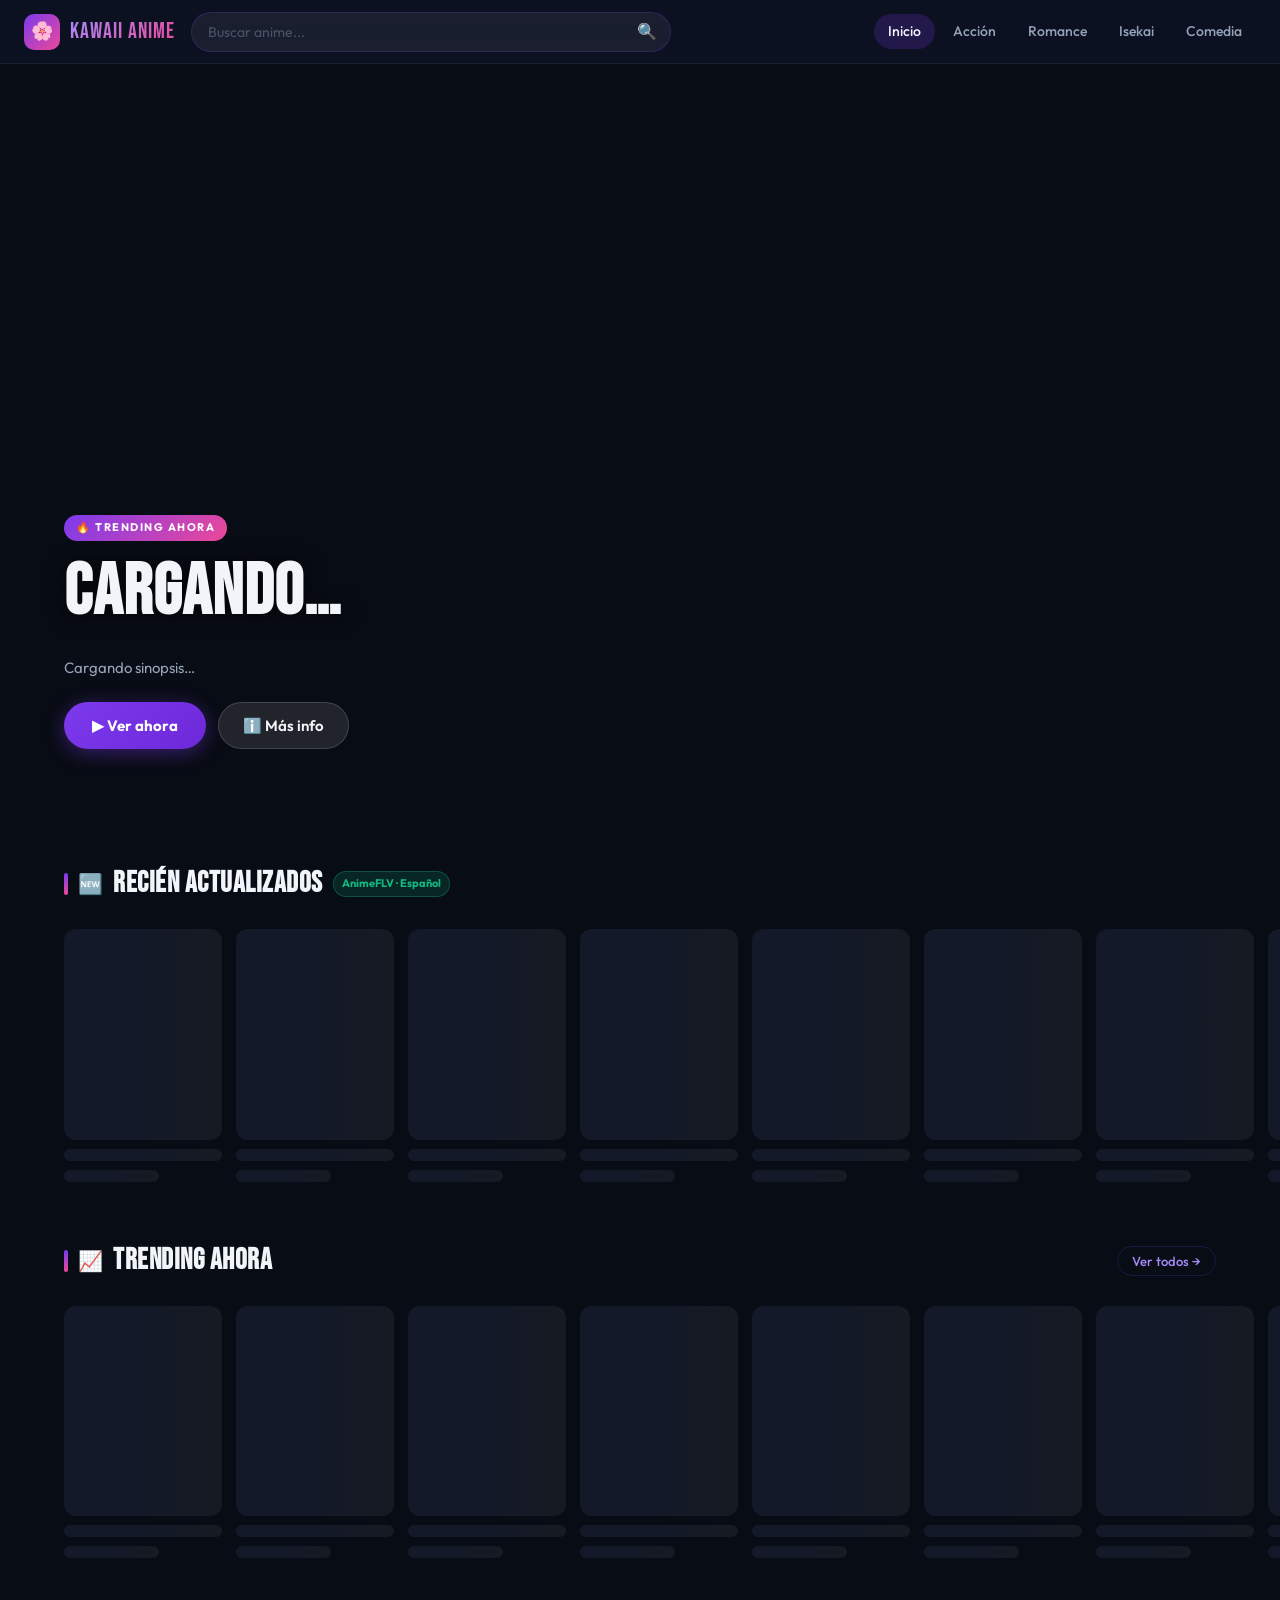
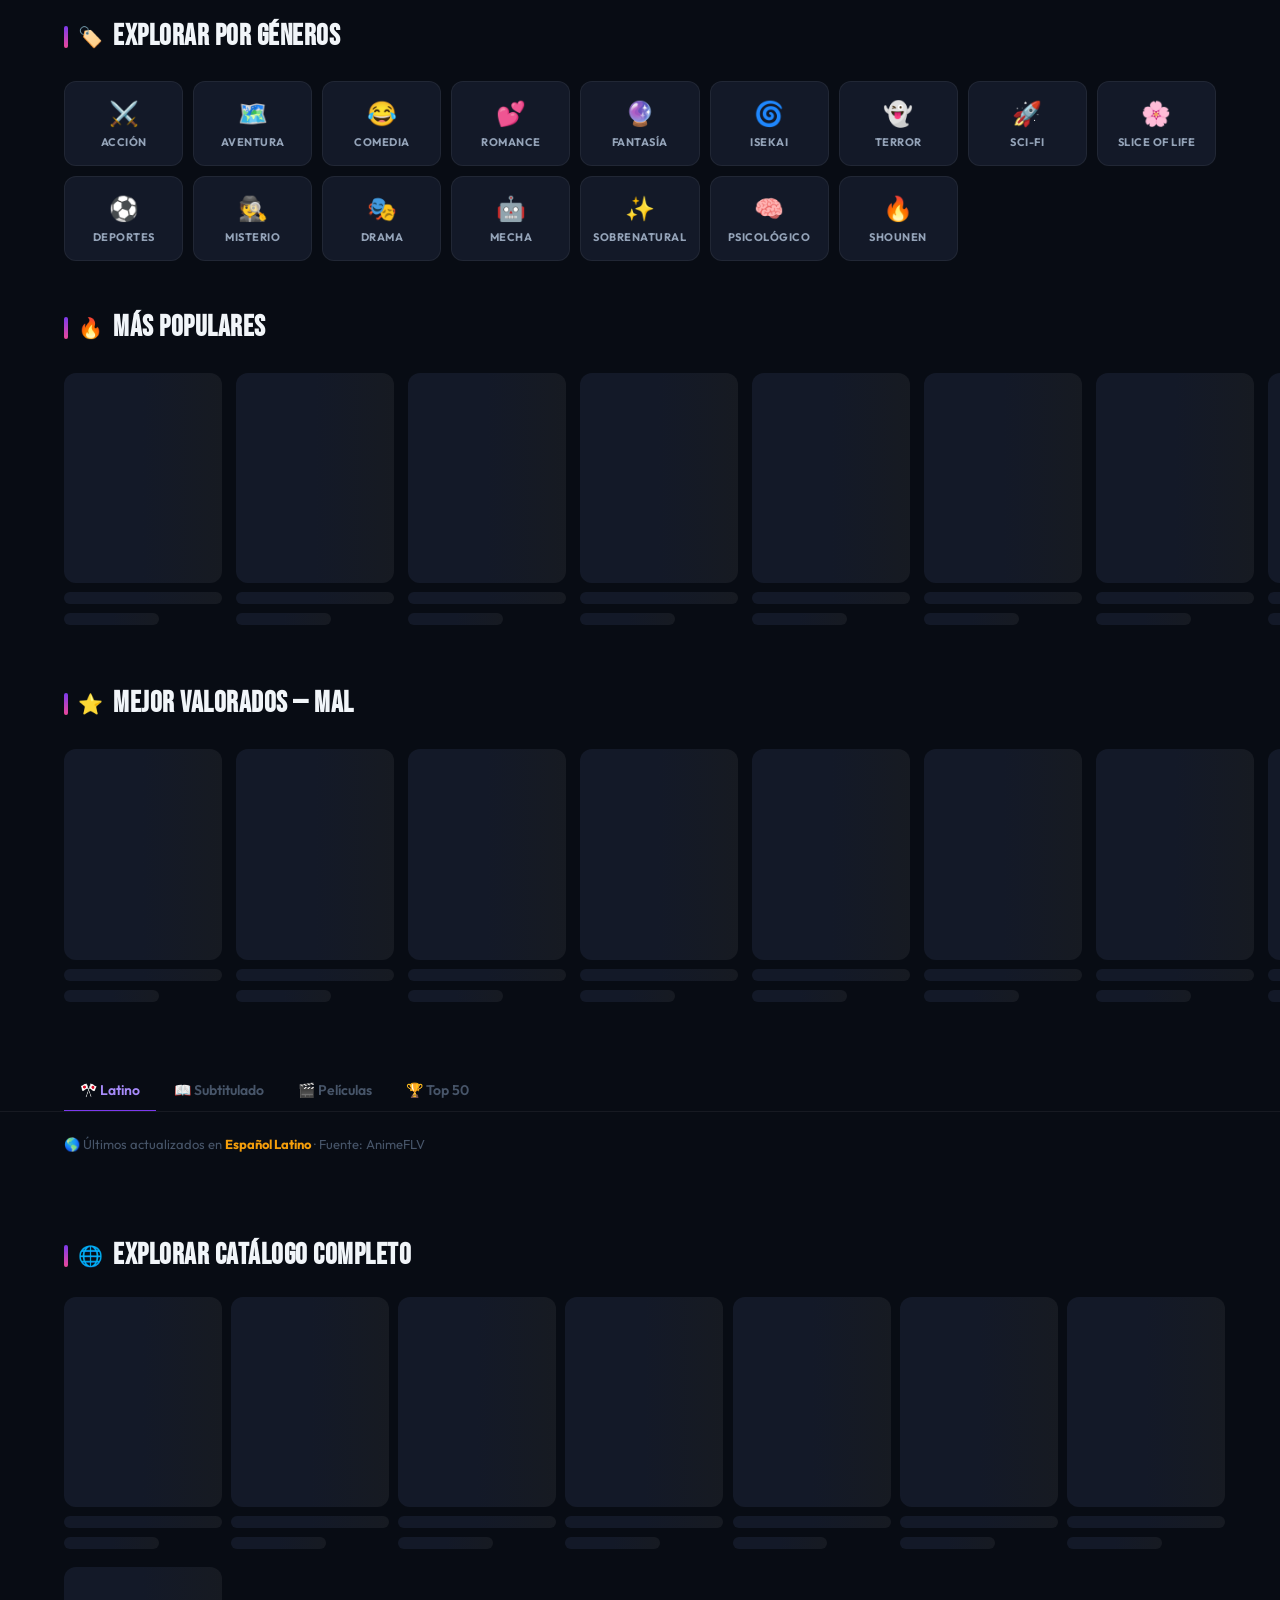
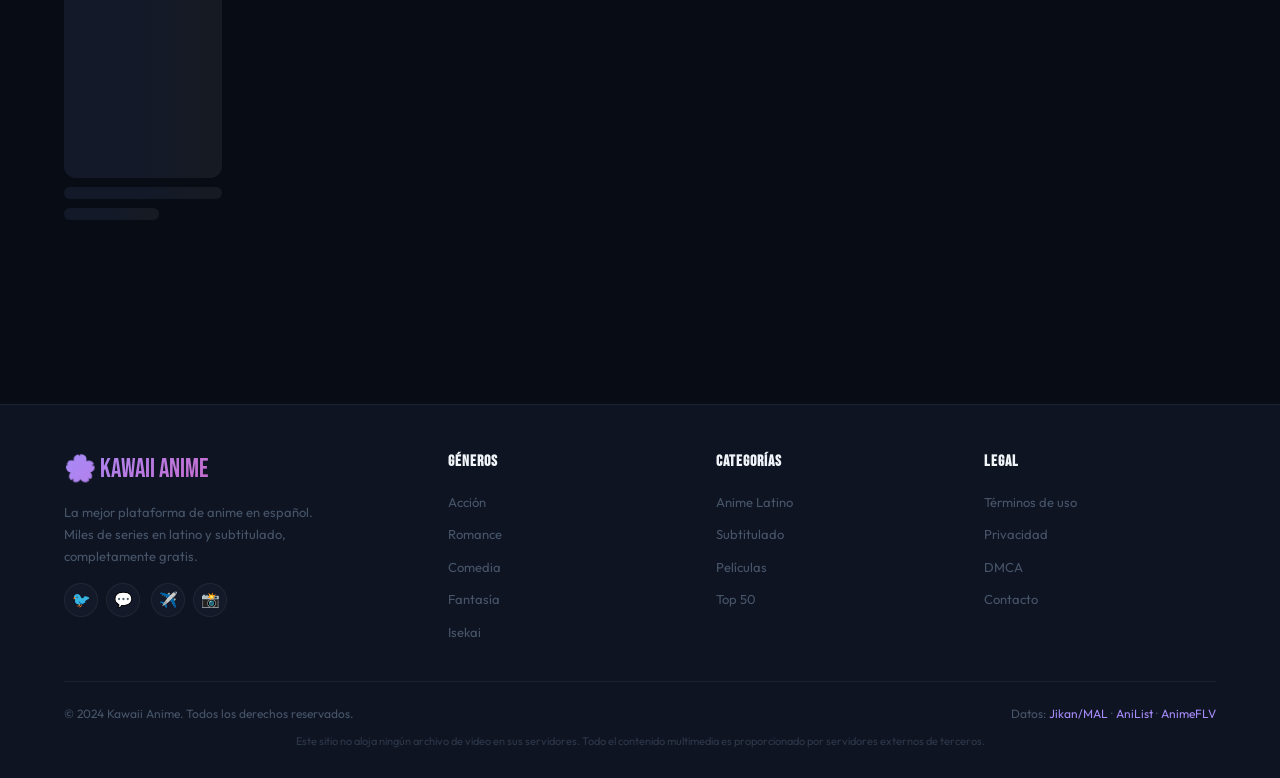
==== commit f9f78904: "Update anime.html" ====
--- a/anime.html
+++ b/anime.html
@@ -7,33 +7,28 @@
   <link rel="stylesheet" href="style.css">
   <link rel="icon" href="data:image/svg+xml,<svg xmlns=%22http://www.w3.org/2000/svg%22 viewBox=%220 0 100 100%22><text y=%22.9em%22 font-size=%2290%22>🌸</text></svg>">
   <style>
-    .anime-page-layout { display:grid; grid-template-columns:1fr 280px; gap:32px; padding:0 5% 80px; align-items:flex-start; }
-    .anime-sidebar-stats { background:var(--bg-card); border:1px solid var(--border-subtle); border-radius:var(--radius-lg); padding:22px; position:sticky; top:80px; }
-    .sidebar-stat { display:flex; justify-content:space-between; align-items:flex-start; padding:9px 0; border-bottom:1px solid var(--border-subtle); font-size:13px; gap:8px; }
+    .anime-page-layout{display:grid;grid-template-columns:1fr 280px;gap:32px;padding:0 5% 80px;align-items:flex-start;}
+    .anime-sidebar-stats{background:var(--bg-card);border:1px solid var(--border-subtle);border-radius:var(--radius-lg);padding:22px;position:sticky;top:80px;}
+    .sidebar-stat{display:flex;justify-content:space-between;align-items:flex-start;padding:9px 0;border-bottom:1px solid var(--border-subtle);font-size:13px;gap:8px;}
     .sidebar-stat:last-child{border-bottom:none;}
-    .sidebar-stat .label { color:var(--text-muted); font-weight:600; flex-shrink:0; }
-    .sidebar-stat .value { color:var(--text-primary); font-weight:700; text-align:right; }
-    .sidebar-stat .value.accent { color:var(--accent-light); }
-    .watch-now-big { display:flex; align-items:center; justify-content:center; gap:9px; width:100%; padding:13px; background:linear-gradient(135deg,var(--accent),#6d28d9); color:white; border:none; border-radius:var(--radius); font-size:16px; font-weight:800; font-family:var(--font-body); cursor:pointer; margin-bottom:11px; transition:all var(--transition); box-shadow:0 4px 20px var(--accent-glow); }
-    .watch-now-big:hover { transform:translateY(-2px); box-shadow:0 8px 28px var(--accent-glow); }
-    .add-list-btn { display:flex; align-items:center; justify-content:center; gap:7px; width:100%; padding:10px; background:var(--bg-secondary); border:1px solid var(--border); border-radius:var(--radius); color:var(--text-secondary); font-size:14px; font-weight:600; font-family:var(--font-body); cursor:pointer; transition:all var(--transition); }
-    .add-list-btn:hover { border-color:var(--accent); color:var(--accent-light); background:rgba(124,58,237,.1); }
-    .characters-section { padding:32px 5% 0; }
-    .characters-grid { display:grid; grid-template-columns:repeat(auto-fill,minmax(84px,1fr)); gap:13px; padding-top:14px; }
-    .char-card { text-align:center; }
-    .char-card img { width:70px; height:70px; border-radius:50%; object-fit:cover; margin:0 auto 6px; border:2px solid var(--border); transition:border-color var(--transition); display:block; }
-    .char-card:hover img { border-color:var(--accent); }
-    .char-card .char-name { font-size:11px; color:var(--text-secondary); font-weight:600; line-height:1.3; }
-    .aflv-bar { display:flex; align-items:center; gap:9px; padding:9px 13px; border-radius:var(--radius-sm); font-size:13px; margin-bottom:18px; }
-    .aflv-bar.ok       { background:rgba(16,185,129,.08);  border:1px solid rgba(16,185,129,.25);  color:#10b981; }
-    .aflv-bar.searching{ background:rgba(124,58,237,.08);  border:1px solid rgba(124,58,237,.25);  color:var(--accent-light); }
-    .aflv-bar.none     { background:rgba(148,163,184,.06); border:1px solid rgba(148,163,184,.18); color:var(--text-muted); }
-    @media(max-width:900px){ .anime-page-layout{grid-template-columns:1fr;} .anime-sidebar-stats{position:static;} }
+    .sidebar-stat .label{color:var(--text-muted);font-weight:600;flex-shrink:0;}
+    .sidebar-stat .value{color:var(--text-primary);font-weight:700;text-align:right;}
+    .sidebar-stat .value.accent{color:var(--accent-light);}
+    .watch-now-big{display:flex;align-items:center;justify-content:center;gap:9px;width:100%;padding:13px;background:linear-gradient(135deg,var(--accent),#6d28d9);color:white;border:none;border-radius:var(--radius);font-size:16px;font-weight:800;font-family:var(--font-body);cursor:pointer;margin-bottom:11px;transition:all var(--transition);box-shadow:0 4px 20px var(--accent-glow);}
+    .watch-now-big:hover{transform:translateY(-2px);box-shadow:0 8px 28px var(--accent-glow);}
+    .add-list-btn{display:flex;align-items:center;justify-content:center;gap:7px;width:100%;padding:10px;background:var(--bg-secondary);border:1px solid var(--border);border-radius:var(--radius);color:var(--text-secondary);font-size:14px;font-weight:600;font-family:var(--font-body);cursor:pointer;transition:all var(--transition);}
+    .add-list-btn:hover{border-color:var(--accent);color:var(--accent-light);background:rgba(124,58,237,.1);}
+    .characters-section{padding:32px 5% 0;}
+    .characters-grid{display:grid;grid-template-columns:repeat(auto-fill,minmax(82px,1fr));gap:13px;padding-top:14px;}
+    .char-card{text-align:center;}
+    .char-card img{width:68px;height:68px;border-radius:50%;object-fit:cover;margin:0 auto 6px;border:2px solid var(--border);transition:border-color var(--transition);display:block;}
+    .char-card:hover img{border-color:var(--accent);}
+    .char-card .char-name{font-size:11px;color:var(--text-secondary);font-weight:600;line-height:1.3;}
+    @media(max-width:900px){.anime-page-layout{grid-template-columns:1fr;}.anime-sidebar-stats{position:static;}}
   </style>
 </head>
 <body data-page="anime">
 
-<!-- NAVBAR -->
 <nav class="navbar" id="navbar">
   <a href="index.html" class="nav-logo">
     <div class="logo-icon">🌸</div>
@@ -62,13 +57,11 @@
 <!-- CONTENIDO -->
 <div id="anime-detail-content" style="display:none">
 
-  <!-- Hero banner -->
   <div class="anime-hero">
     <div class="anime-hero-bg" id="anime-hero-bg"></div>
     <div class="anime-hero-overlay"></div>
   </div>
 
-  <!-- Poster + info principal -->
   <div class="anime-detail">
     <div class="anime-poster"><img id="anime-poster-img" src="" alt="Portada" loading="lazy"></div>
     <div class="anime-info">
@@ -97,15 +90,11 @@
     </div>
   </div>
 
-  <!-- Layout: episodios + sidebar -->
   <div class="anime-page-layout">
-
-    <!-- Columna izquierda -->
     <div>
-      <!-- Estado AnimeFLV -->
-      <div class="aflv-bar searching" id="aflv-bar">
-        <span id="aflv-bar-icon">⏳</span>
-        <span id="stat-aflv">Buscando contenido en español en AnimeFLV…</span>
+      <!-- Nota sobre streams -->
+      <div style="background:rgba(14,165,233,.08);border:1px solid rgba(14,165,233,.2);border-radius:var(--radius-sm);padding:11px 14px;font-size:13px;color:#7dd3fc;margin-bottom:20px;display:flex;align-items:center;gap:9px">
+        📡 <span>Streams vía <strong>Gogoanime</strong> y <strong>HiAnime</strong> · Sub Español / Latino según disponibilidad</span>
       </div>
 
       <!-- Episodios -->
@@ -148,24 +137,25 @@
       <button class="watch-now-big" id="watch-btn-sidebar">▶ Ver Ahora</button>
       <button class="add-list-btn" onclick="showToast('Mi lista — próximamente 📋','info')">➕ Mi Lista</button>
       <div style="margin-top:18px">
-        <div class="sidebar-stat"><span class="label">Estado</span>   <span class="value accent" id="stat-status">—</span></div>
-        <div class="sidebar-stat"><span class="label">Tipo</span>     <span class="value" id="stat-type">—</span></div>
+        <div class="sidebar-stat"><span class="label">Estado</span><span class="value accent" id="stat-status">—</span></div>
+        <div class="sidebar-stat"><span class="label">Tipo</span><span class="value" id="stat-type">—</span></div>
         <div class="sidebar-stat"><span class="label">Episodios</span><span class="value" id="stat-episodes">—</span></div>
-        <div class="sidebar-stat"><span class="label">Temporada</span><span class="value" id="stat-season">—</span></div>
-        <div class="sidebar-stat"><span class="label">Año</span>      <span class="value" id="stat-year">—</span></div>
-        <div class="sidebar-stat"><span class="label">Rating</span>   <span class="value" style="color:#fbbf24" id="stat-rating">—</span></div>
+        <div class="sidebar-stat"><span class="label">Año</span><span class="value" id="stat-year">—</span></div>
+        <div class="sidebar-stat"><span class="label">Rating</span><span class="value" style="color:#fbbf24" id="stat-rating">—</span></div>
         <div class="sidebar-stat"><span class="label">Popularidad</span><span class="value" id="stat-popularity">—</span></div>
-        <div class="sidebar-stat"><span class="label">Estudios</span> <span class="value" style="font-size:12px" id="stat-studios">—</span></div>
-        <div class="sidebar-stat"><span class="label">AnimeFLV</span> <span class="value accent" style="font-size:12px" id="stat-aflv-sb">⏳</span></div>
+        <div class="sidebar-stat"><span class="label">Estudios</span><span class="value" style="font-size:12px" id="stat-studios">—</span></div>
+        <div class="sidebar-stat">
+          <span class="label">Streams</span>
+          <span class="value accent" style="font-size:12px">📺 Gogoanime · HiAnime</span>
+        </div>
       </div>
       <div style="margin-top:18px">
         <div style="font-size:11px;text-transform:uppercase;letter-spacing:1px;color:var(--text-muted);font-weight:700;margin-bottom:9px">Géneros</div>
         <div class="genres-row" id="sidebar-genres" style="gap:5px"></div>
       </div>
     </div>
-
   </div>
-</div><!-- /content -->
+</div>
 
 <footer style="border-top:1px solid var(--border-subtle)">
   <div class="footer-bottom" style="justify-content:center;padding:22px 5%">
@@ -177,53 +167,15 @@
 <div class="toast-container" id="toast-container"></div>
 <script src="script.js"></script>
 <script>
-  /* Extensiones de anime.html */
-
-  /* Rellena los campos extra del sidebar */
+  /* Extiende renderSidebarStats con campos adicionales */
   const _origSS = window.renderSidebarStats;
-  window.renderSidebarStats = (a, id, source, aflvSlug) => {
-    _origSS(a, id, source, aflvSlug);
-
-    // Temporada
-    const sEl = document.getElementById('stat-season');
-    if (sEl) { const s=a.season?a.season.charAt(0).toUpperCase()+a.season.slice(1).toLowerCase():'—'; sEl.textContent=s+(a.year?' '+a.year:''); }
-
-    // Studios en sidebar
-    const stEl = document.getElementById('stat-studios');
-    if (stEl) stEl.textContent = (a.studios||[]).join(', ')||'—';
-
-    // AnimeFLV sidebar badge
-    const asbEl = document.getElementById('stat-aflv-sb');
-    if (asbEl) asbEl.textContent = aflvSlug ? '✅ En español' : '⏳ Buscando…';
-
-    // Breadcrumb tipo
+  window.renderSidebarStats = (a, id, source) => {
+    _origSS(a, id, source);
     const bc = document.getElementById('breadcrumb-type');
-    if (bc) bc.textContent = a.type||'Anime';
-
-    // Personajes
+    if (bc) bc.textContent = a.type || 'Anime';
     if (a.characters?.length) {
       const sec = document.getElementById('characters-section');
-      if (sec) sec.style.display='block';
-    }
-  };
-
-  /* Actualiza la barra de AnimeFLV */
-  const _origRAD = window.renderAnimeDetail;
-  window.renderAnimeDetail = (a, id, source, aflvSlug) => {
-    _origRAD(a, id, source, aflvSlug);
-    const bar=document.getElementById('aflv-bar'),
-          icon=document.getElementById('aflv-bar-icon'),
-          label=document.getElementById('stat-aflv'),
-          sb=document.getElementById('stat-aflv-sb');
-    if (aflvSlug) {
-      if(bar)   { bar.className='aflv-bar ok'; }
-      if(icon)  icon.textContent='✅';
-      if(label) label.textContent='Disponible en AnimeFLV — episodios en español';
-      if(sb)    sb.textContent='✅ En español';
-    } else {
-      if(bar)   { bar.className='aflv-bar searching'; }
-      if(icon)  icon.textContent='⏳';
-      if(label) label.textContent='Buscando en AnimeFLV…';
+      if (sec) sec.style.display = 'block';
     }
   };
 </script>
--- a/style.css
+++ b/style.css
@@ -1,12 +1,9 @@
 /* ============================================================
-   KAWAII ANIME — style.css  v2.0
-   Tema: Dark streaming · Bebas Neue (títulos) · Outfit (body)
-   Acento: Violeta #7c3aed + Rosa #ec4899
+   KAWAII ANIME — style.css  v3.0
    ============================================================ */
 
 @import url('https://fonts.googleapis.com/css2?family=Bebas+Neue&family=Outfit:wght@300;400;500;600;700;800&display=swap');
 
-/* ── Variables ─────────────────────────────────────────── */
 :root {
   --bg-primary  : #080c14;
   --bg-secondary: #0e1422;
@@ -31,7 +28,6 @@
   --font-body   : 'Outfit', sans-serif;
 }
 
-/* ── Reset ─────────────────────────────────────────────── */
 *,*::before,*::after{box-sizing:border-box;margin:0;padding:0;}
 html{scroll-behavior:smooth;}
 body{font-family:var(--font-body);background:var(--bg-primary);color:var(--text-primary);min-height:100vh;overflow-x:hidden;line-height:1.6;}
@@ -40,325 +36,258 @@
 button{cursor:pointer;font-family:var(--font-body);}
 ul{list-style:none;}
 
-/* ── Scrollbar ─────────────────────────────────────────── */
 ::-webkit-scrollbar{width:6px;height:6px;}
 ::-webkit-scrollbar-track{background:var(--bg-secondary);}
 ::-webkit-scrollbar-thumb{background:var(--accent);border-radius:99px;}
 
-/* ══════════════════════════════════════════════════════════
-   NAVBAR
-══════════════════════════════════════════════════════════ */
-.navbar {
-  position:fixed; top:0; left:0; right:0; z-index:1000;
-  height:64px;
-  background:var(--bg-glass);
-  backdrop-filter:blur(18px);
-  -webkit-backdrop-filter:blur(18px);
-  border-bottom:1px solid var(--border-subtle);
-  display:flex; align-items:center; padding:0 24px; gap:16px;
-  transition:background var(--transition);
+/* ── NAVBAR ────────────────────────────────────────────── */
+.navbar{position:fixed;top:0;left:0;right:0;z-index:1000;height:64px;background:var(--bg-glass);backdrop-filter:blur(18px);-webkit-backdrop-filter:blur(18px);border-bottom:1px solid var(--border-subtle);display:flex;align-items:center;padding:0 24px;gap:16px;transition:background var(--transition);}
+.navbar.scrolled{background:rgba(8,12,20,.97);box-shadow:0 2px 20px rgba(0,0,0,.6);}
+.nav-logo{display:flex;align-items:center;gap:10px;flex-shrink:0;}
+.nav-logo .logo-icon{width:36px;height:36px;background:linear-gradient(135deg,var(--accent),var(--accent2));border-radius:10px;display:flex;align-items:center;justify-content:center;font-size:18px;}
+.nav-logo .logo-text{font-family:var(--font-head);font-size:22px;letter-spacing:1px;background:linear-gradient(135deg,#a78bfa,#ec4899);-webkit-background-clip:text;-webkit-text-fill-color:transparent;}
+.nav-search{flex:1;max-width:480px;position:relative;}
+.nav-search input{width:100%;padding:10px 44px 10px 16px;background:rgba(255,255,255,.06);border:1px solid var(--border);border-radius:99px;color:var(--text-primary);font-family:var(--font-body);font-size:14px;outline:none;transition:all var(--transition);}
+.nav-search input::placeholder{color:var(--text-muted);}
+.nav-search input:focus{border-color:var(--accent);background:rgba(124,58,237,.1);box-shadow:0 0 0 3px var(--accent-glow);}
+.nav-search .search-icon{position:absolute;right:14px;top:50%;transform:translateY(-50%);color:var(--text-muted);pointer-events:none;}
+.search-dropdown{position:absolute;top:calc(100% + 8px);left:0;right:0;background:var(--bg-card);border:1px solid var(--border);border-radius:var(--radius);max-height:400px;overflow-y:auto;z-index:2000;display:none;box-shadow:var(--shadow);}
+.search-dropdown.active{display:block;}
+.search-result-item{display:flex;align-items:center;gap:12px;padding:10px 14px;cursor:pointer;transition:background var(--transition);border-bottom:1px solid var(--border-subtle);}
+.search-result-item:last-child{border-bottom:none;}
+.search-result-item:hover{background:rgba(124,58,237,.15);}
+.search-result-item img{width:40px;height:56px;object-fit:cover;border-radius:6px;flex-shrink:0;}
+.search-result-item .info .title{font-size:14px;font-weight:600;}
+.search-result-item .info .meta{font-size:12px;color:var(--text-muted);margin-top:2px;}
+.nav-links{display:flex;align-items:center;gap:4px;margin-left:auto;}
+.nav-links a{padding:6px 14px;border-radius:99px;font-size:14px;font-weight:500;color:var(--text-secondary);transition:all var(--transition);white-space:nowrap;}
+.nav-links a:hover,.nav-links a.active{color:var(--text-primary);background:rgba(124,58,237,.2);}
+.hamburger{display:none;flex-direction:column;gap:5px;background:none;border:none;padding:4px;margin-left:auto;}
+.hamburger span{display:block;width:24px;height:2px;background:var(--text-primary);border-radius:2px;transition:all var(--transition);}
+.mobile-nav{display:none;position:fixed;top:64px;left:0;right:0;background:var(--bg-secondary);border-bottom:1px solid var(--border);z-index:999;padding:12px;flex-direction:column;gap:6px;}
+.mobile-nav.open{display:flex;}
+.mobile-nav a{padding:10px 14px;border-radius:var(--radius-sm);font-size:15px;font-weight:500;color:var(--text-secondary);transition:all var(--transition);}
+.mobile-nav a:hover{color:var(--text-primary);background:rgba(124,58,237,.2);}
+
+/* ── HERO ──────────────────────────────────────────────── */
+.hero{position:relative;height:85vh;min-height:520px;max-height:780px;overflow:hidden;margin-top:64px;}
+.hero-bg{position:absolute;inset:0;background-size:cover;background-position:center top;filter:brightness(.33);transform:scale(1.05);transition:background-image .8s ease;}
+.hero-gradient{position:absolute;inset:0;background:linear-gradient(to bottom,transparent 0%,rgba(8,12,20,.35) 50%,var(--bg-primary) 100%);}
+.hero-gradient-side{position:absolute;inset:0;background:linear-gradient(to right,rgba(8,12,20,.85) 0%,rgba(8,12,20,.5) 40%,transparent 70%);}
+.hero-content{position:relative;z-index:10;padding:0 5% 80px;height:100%;display:flex;flex-direction:column;justify-content:flex-end;max-width:620px;animation:heroFade .8s ease forwards;}
+@keyframes heroFade{from{opacity:0;transform:translateY(20px)}to{opacity:1;transform:translateY(0)}}
+.hero-badge{display:inline-flex;align-items:center;gap:6px;background:linear-gradient(135deg,var(--accent),var(--accent2));color:white;font-size:11px;font-weight:700;letter-spacing:1.5px;text-transform:uppercase;padding:4px 12px;border-radius:99px;margin-bottom:14px;width:fit-content;}
+.hero-title{font-family:var(--font-head);font-size:clamp(2.4rem,6vw,4.5rem);line-height:1.05;letter-spacing:1px;text-shadow:0 2px 20px rgba(0,0,0,.8);margin-bottom:12px;}
+.hero-meta{display:flex;flex-wrap:wrap;align-items:center;gap:12px;margin-bottom:12px;}
+.hero-meta .rating{display:flex;align-items:center;gap:5px;color:#fbbf24;font-weight:700;font-size:15px;}
+.hero-meta .genres{display:flex;flex-wrap:wrap;gap:6px;}
+.hero-meta .genre-tag{padding:3px 10px;border-radius:99px;font-size:12px;font-weight:500;background:rgba(124,58,237,.3);border:1px solid rgba(124,58,237,.5);color:var(--accent-light);}
+.hero-desc{font-size:15px;color:var(--text-secondary);max-width:480px;line-height:1.7;margin-bottom:22px;display:-webkit-box;-webkit-line-clamp:3;-webkit-box-orient:vertical;overflow:hidden;}
+.hero-actions{display:flex;gap:12px;flex-wrap:wrap;}
+.btn-primary{display:flex;align-items:center;gap:8px;padding:13px 28px;background:linear-gradient(135deg,var(--accent),#6d28d9);color:white;border:none;border-radius:99px;font-size:15px;font-weight:700;transition:all var(--transition);box-shadow:0 4px 20px var(--accent-glow);}
+.btn-primary:hover{transform:translateY(-2px);box-shadow:0 8px 30px var(--accent-glow);filter:brightness(1.1);}
+.btn-secondary{display:flex;align-items:center;gap:8px;padding:13px 24px;background:rgba(255,255,255,.1);color:var(--text-primary);border:1px solid rgba(255,255,255,.15);border-radius:99px;font-size:15px;font-weight:600;backdrop-filter:blur(10px);transition:all var(--transition);}
+.btn-secondary:hover{background:rgba(255,255,255,.18);transform:translateY(-2px);}
+.hero-dots{position:absolute;bottom:28px;right:5%;display:flex;gap:8px;z-index:10;}
+.hero-dot{width:8px;height:8px;border-radius:99px;background:rgba(255,255,255,.3);cursor:pointer;transition:all var(--transition);border:none;padding:0;}
+.hero-dot.active{width:24px;background:var(--accent);}
+
+/* ── SECCIONES ─────────────────────────────────────────── */
+.main-content{padding:0 0 80px;}
+.section{margin-bottom:44px;}
+.section-header{display:flex;align-items:center;justify-content:space-between;padding:0 5% 18px;}
+.section-title{display:flex;align-items:center;gap:10px;flex-wrap:wrap;}
+.section-title h2{font-family:var(--font-head);font-size:clamp(1.25rem,3vw,1.8rem);letter-spacing:.5px;}
+.section-title .accent-bar{width:4px;height:22px;background:linear-gradient(to bottom,var(--accent),var(--accent2));border-radius:99px;}
+.section-title .icon{font-size:20px;}
+.view-all-btn{display:flex;align-items:center;gap:6px;padding:6px 14px;border:1px solid var(--border);border-radius:99px;font-size:13px;font-weight:500;color:var(--accent-light);background:transparent;transition:all var(--transition);white-space:nowrap;}
+.view-all-btn:hover{background:rgba(124,58,237,.15);border-color:var(--accent);}
+.scroll-row-wrapper{position:relative;}
+.scroll-row{display:flex;gap:14px;overflow-x:auto;scroll-snap-type:x mandatory;scroll-behavior:smooth;padding:4px 5% 12px;scrollbar-width:none;}
+.scroll-row::-webkit-scrollbar{display:none;}
+.scroll-arrow{position:absolute;top:40%;transform:translateY(-50%);z-index:20;width:42px;height:42px;background:rgba(8,12,20,.82);border:1px solid var(--border);border-radius:50%;color:white;font-size:20px;display:flex;align-items:center;justify-content:center;cursor:pointer;transition:all var(--transition);backdrop-filter:blur(10px);opacity:0;}
+.scroll-row-wrapper:hover .scroll-arrow{opacity:1;}
+.scroll-arrow:hover{background:var(--accent);border-color:var(--accent);box-shadow:var(--shadow-glow);}
+.scroll-arrow.left{left:8px;} .scroll-arrow.right{right:8px;}
+
+/* ── TARJETA ───────────────────────────────────────────── */
+.anime-card{flex-shrink:0;width:158px;scroll-snap-align:start;cursor:pointer;transition:transform var(--transition);}
+.anime-card:hover{transform:translateY(-7px) scale(1.03);}
+.anime-card .cover-wrap{position:relative;border-radius:var(--radius);overflow:hidden;aspect-ratio:3/4;background:var(--bg-card);box-shadow:var(--shadow);}
+.anime-card .cover-wrap img{width:100%;height:100%;object-fit:cover;transition:transform .4s ease;}
+.anime-card:hover .cover-wrap img{transform:scale(1.08);}
+.anime-card .cover-overlay{position:absolute;inset:0;background:linear-gradient(to top,rgba(0,0,0,.88) 0%,transparent 55%);opacity:0;transition:opacity var(--transition);display:flex;flex-direction:column;justify-content:flex-end;padding:10px;}
+.anime-card:hover .cover-overlay{opacity:1;}
+.anime-card .play-btn{display:flex;align-items:center;justify-content:center;width:42px;height:42px;background:var(--accent);border-radius:50%;margin:0 auto 8px;font-size:16px;color:white;box-shadow:0 4px 16px var(--accent-glow);transition:transform var(--transition);}
+.anime-card:hover .play-btn{transform:scale(1.1);}
+.anime-card .cover-meta{display:flex;justify-content:space-between;font-size:11px;color:rgba(255,255,255,.85);}
+.anime-card .badge{position:absolute;top:8px;left:8px;padding:3px 7px;border-radius:6px;font-size:10px;font-weight:700;letter-spacing:.5px;text-transform:uppercase;z-index:5;}
+.badge-sub{background:#0ea5e9;color:white;} .badge-dub{background:#f59e0b;color:#1a1a1a;} .badge-new{background:var(--accent2);color:white;} .badge-hot{background:#ef4444;color:white;}
+.anime-card .ep-badge{position:absolute;top:8px;right:8px;background:rgba(0,0,0,.76);color:white;font-size:10px;padding:2px 7px;border-radius:6px;font-weight:600;backdrop-filter:blur(6px);}
+.anime-card .card-info{padding:9px 3px 0;}
+.anime-card .card-title{font-size:13px;font-weight:600;line-height:1.35;display:-webkit-box;-webkit-line-clamp:2;-webkit-box-orient:vertical;overflow:hidden;margin-bottom:4px;}
+.anime-card .card-sub{font-size:11px;color:var(--text-muted);display:flex;align-items:center;gap:5px;}
+.anime-card .dot{color:var(--accent-light);}
+.anime-card .rating-small{display:flex;align-items:center;gap:3px;font-size:11px;color:#fbbf24;font-weight:600;}
+
+/* ── Skeleton ──────────────────────────────────────────── */
+.skeleton{background:linear-gradient(90deg,var(--bg-card) 25%,rgba(255,255,255,.06) 50%,var(--bg-card) 75%);background-size:200% 100%;animation:shimmer 1.5s infinite;border-radius:var(--radius);}
+@keyframes shimmer{0%{background-position:200% 0}100%{background-position:-200% 0}}
+.skel-card{flex-shrink:0;width:158px;}
+.skel-cover{aspect-ratio:3/4;border-radius:var(--radius);}
+.skel-line{height:12px;border-radius:6px;margin-top:9px;}
+.skel-line.short{width:60%;}
+
+/* ── Géneros ───────────────────────────────────────────── */
+.genres-section{padding:0 5% 44px;}
+.genres-grid{display:grid;grid-template-columns:repeat(auto-fill,minmax(112px,1fr));gap:10px;}
+.genre-btn{display:flex;flex-direction:column;align-items:center;gap:7px;padding:16px 10px;background:var(--bg-card);border:1px solid var(--border-subtle);border-radius:var(--radius);cursor:pointer;transition:all var(--transition);position:relative;overflow:hidden;}
+.genre-btn::before{content:'';position:absolute;inset:0;background:linear-gradient(135deg,var(--accent),var(--accent2));opacity:0;transition:opacity var(--transition);}
+.genre-btn:hover::before,.genre-btn.active::before{opacity:.15;}
+.genre-btn:hover,.genre-btn.active{border-color:var(--accent);transform:translateY(-2px);box-shadow:0 4px 20px var(--accent-glow);}
+.genre-btn .genre-icon{font-size:24px;position:relative;}
+.genre-btn .genre-name{font-size:11px;font-weight:700;text-transform:uppercase;letter-spacing:.5px;color:var(--text-secondary);transition:color var(--transition);position:relative;}
+.genre-btn:hover .genre-name,.genre-btn.active .genre-name{color:var(--accent-light);}
+
+/* ── Grid / Load more ──────────────────────────────────── */
+.grid-section{padding:0 5%;}
+.anime-grid{display:grid;grid-template-columns:repeat(auto-fill,minmax(148px,1fr));gap:18px;}
+.anime-grid .anime-card{width:100%;}
+.load-more-btn{display:block;margin:28px auto 0;padding:11px 38px;background:var(--bg-card);border:1px solid var(--border);border-radius:99px;color:var(--accent-light);font-size:15px;font-weight:600;font-family:var(--font-body);cursor:pointer;transition:all var(--transition);}
+.load-more-btn:hover{background:rgba(124,58,237,.2);border-color:var(--accent);transform:translateY(-2px);}
+.load-more-btn.loading{pointer-events:none;opacity:.6;}
+
+/* ── PÁGINA ANIME ──────────────────────────────────────── */
+.anime-hero{position:relative;height:360px;overflow:hidden;margin-top:64px;}
+.anime-hero-bg{position:absolute;inset:0;background-size:cover;background-position:center 20%;filter:blur(8px) brightness(.24) saturate(1.4);transform:scale(1.1);}
+.anime-hero-overlay{position:absolute;inset:0;background:linear-gradient(to bottom,transparent,var(--bg-primary) 100%);}
+.anime-detail{position:relative;z-index:10;display:flex;gap:30px;padding:0 5% 40px;margin-top:-130px;align-items:flex-end;}
+.anime-poster{flex-shrink:0;width:190px;border-radius:var(--radius-lg);box-shadow:0 20px 60px rgba(0,0,0,.7),var(--shadow-glow);overflow:hidden;border:2px solid var(--border);}
+.anime-poster img{width:100%;height:auto;display:block;}
+.anime-info{flex:1;min-width:0;}
+.anime-info .status-badge{display:inline-flex;align-items:center;gap:6px;padding:4px 12px;border-radius:99px;font-size:11px;font-weight:700;text-transform:uppercase;letter-spacing:1px;margin-bottom:10px;}
+.status-ongoing{background:rgba(16,185,129,.2);color:#10b981;border:1px solid rgba(16,185,129,.4);}
+.status-finished{background:rgba(148,163,184,.15);color:#94a3b8;border:1px solid rgba(148,163,184,.3);}
+.anime-info h1{font-family:var(--font-head);font-size:clamp(1.8rem,4vw,3rem);line-height:1.1;margin-bottom:8px;}
+.anime-info .jp-title{font-size:14px;color:var(--text-muted);margin-bottom:12px;font-style:italic;}
+.anime-stats{display:flex;flex-wrap:wrap;gap:18px;margin-bottom:14px;}
+.stat-item{display:flex;flex-direction:column;gap:2px;}
+.stat-label{font-size:10px;text-transform:uppercase;letter-spacing:1px;color:var(--text-muted);font-weight:600;}
+.stat-value{font-size:15px;font-weight:700;}
+.stat-value.gold{color:#fbbf24;}
+.genres-row{display:flex;flex-wrap:wrap;gap:7px;margin-bottom:18px;}
+.genres-row .tag{padding:5px 12px;border-radius:99px;font-size:12px;font-weight:600;background:rgba(124,58,237,.2);border:1px solid rgba(124,58,237,.4);color:var(--accent-light);cursor:pointer;transition:all var(--transition);}
+.genres-row .tag:hover{background:rgba(124,58,237,.35);transform:translateY(-1px);}
+.synopsis{font-size:14px;color:var(--text-secondary);line-height:1.8;max-width:680px;margin-bottom:16px;}
+.synopsis.collapsed{display:-webkit-box;-webkit-line-clamp:4;-webkit-box-orient:vertical;overflow:hidden;}
+.read-more-btn{background:none;border:none;color:var(--accent-light);font-size:13px;font-family:var(--font-body);cursor:pointer;padding:0;margin-bottom:18px;display:block;}
+.read-more-btn:hover{color:var(--accent);}
+.episodes-section{padding:0 0 40px;}
+.episodes-header{display:flex;align-items:center;justify-content:space-between;margin-bottom:16px;}
+.episodes-header h2{font-family:var(--font-head);font-size:1.5rem;}
+.ep-search{display:flex;align-items:center;gap:8px;background:var(--bg-card);border:1px solid var(--border);border-radius:99px;padding:5px 14px;font-size:13px;color:var(--text-secondary);}
+.ep-search input{background:none;border:none;outline:none;color:var(--text-primary);font-family:var(--font-body);width:72px;}
+.episodes-grid{display:grid;grid-template-columns:repeat(auto-fill,minmax(86px,1fr));gap:7px;}
+.ep-btn{padding:9px 5px;background:var(--bg-card);border:1px solid var(--border-subtle);border-radius:var(--radius-sm);color:var(--text-secondary);font-size:12px;font-weight:600;font-family:var(--font-body);cursor:pointer;transition:all var(--transition);text-align:center;}
+.ep-btn:hover,.ep-btn.active{background:rgba(124,58,237,.2);border-color:var(--accent);color:var(--accent-light);transform:translateY(-1px);}
+
+/* ── PLAYER ────────────────────────────────────────────── */
+.player-controls{background:var(--bg-secondary);padding:18px 20px;border-bottom:1px solid var(--border-subtle);}
+.player-title-row{display:flex;align-items:flex-start;justify-content:space-between;gap:14px;}
+.player-title-row h1{font-family:var(--font-head);font-size:1.45rem;line-height:1.2;}
+.player-ep-info{font-size:13px;color:var(--text-muted);margin-top:3px;}
+.player-nav-btns{display:flex;gap:8px;flex-shrink:0;}
+.player-nav-btn{display:flex;align-items:center;gap:5px;padding:8px 15px;background:var(--bg-card);border:1px solid var(--border);border-radius:99px;color:var(--text-secondary);font-size:13px;font-weight:600;font-family:var(--font-body);cursor:pointer;transition:all var(--transition);white-space:nowrap;}
+.player-nav-btn:hover:not(:disabled){border-color:var(--accent);color:var(--accent-light);background:rgba(124,58,237,.15);}
+.player-nav-btn:disabled{opacity:.3;cursor:not-allowed;}
+.servers-section{padding:14px 20px;background:var(--bg-secondary);border-bottom:1px solid var(--border-subtle);}
+.servers-label{font-size:11px;text-transform:uppercase;letter-spacing:1.5px;color:var(--text-muted);font-weight:700;margin-bottom:8px;}
+.servers-row{display:flex;flex-wrap:wrap;gap:8px;align-items:center;min-height:36px;}
+.server-btn{padding:7px 14px;background:var(--bg-card);border:1px solid var(--border-subtle);border-radius:var(--radius-sm);color:var(--text-secondary);font-size:13px;font-weight:600;font-family:var(--font-body);cursor:pointer;transition:all var(--transition);display:flex;align-items:center;gap:6px;white-space:nowrap;}
+.server-btn:hover,.server-btn.active{background:rgba(124,58,237,.2);border-color:var(--accent);color:var(--accent-light);}
+.server-btn .dot-status{width:6px;height:6px;border-radius:50%;background:#10b981;flex-shrink:0;}
+.player-sidebar{background:var(--bg-secondary);border-left:1px solid var(--border-subtle);display:flex;flex-direction:column;overflow:hidden;}
+.sidebar-header{padding:14px 14px 10px;border-bottom:1px solid var(--border-subtle);font-family:var(--font-head);font-size:1.1rem;display:flex;align-items:center;justify-content:space-between;}
+.sidebar-ep-list{flex:1;overflow-y:auto;padding:6px;}
+.sidebar-ep-item{display:flex;align-items:center;gap:10px;padding:9px 8px;border-radius:var(--radius-sm);cursor:pointer;transition:background var(--transition);border-bottom:1px solid var(--border-subtle);}
+.sidebar-ep-item:last-child{border-bottom:none;}
+.sidebar-ep-item:hover{background:rgba(124,58,237,.1);}
+.sidebar-ep-item.active{background:rgba(124,58,237,.22);}
+.ep-thumb{width:76px;height:44px;border-radius:6px;background:var(--bg-card);overflow:hidden;flex-shrink:0;position:relative;}
+.ep-thumb img{width:100%;height:100%;object-fit:cover;}
+.ep-thumb .ep-num-overlay{position:absolute;bottom:2px;right:4px;font-size:10px;font-weight:700;color:white;text-shadow:0 1px 4px rgba(0,0,0,.9);}
+.ep-info .ep-title{font-size:12px;font-weight:600;line-height:1.3;display:-webkit-box;-webkit-line-clamp:2;-webkit-box-orient:vertical;overflow:hidden;}
+.ep-info .ep-num{font-size:11px;color:var(--text-muted);margin-top:2px;}
+.sidebar-ep-item.active .ep-info .ep-title{color:var(--accent-light);}
+.player-embed-placeholder{position:absolute;top:0;left:0;width:100%;height:100%;display:flex;flex-direction:column;align-items:center;justify-content:center;gap:14px;background:#03060d;color:var(--text-muted);}
+.player-embed-placeholder .big-play{width:80px;height:80px;background:rgba(124,58,237,.2);border-radius:50%;display:flex;align-items:center;justify-content:center;font-size:30px;border:2px solid var(--accent);color:var(--accent-light);}
+
+/* ── TABS ──────────────────────────────────────────────── */
+.tabs{display:flex;gap:2px;padding:0 5%;margin-bottom:22px;border-bottom:1px solid var(--border-subtle);overflow-x:auto;scrollbar-width:none;}
+.tabs::-webkit-scrollbar{display:none;}
+.tab-btn{padding:11px 16px;background:none;border:none;border-bottom:2px solid transparent;color:var(--text-muted);font-size:14px;font-weight:600;font-family:var(--font-body);cursor:pointer;transition:all var(--transition);margin-bottom:-1px;white-space:nowrap;}
+.tab-btn:hover{color:var(--text-secondary);}
+.tab-btn.active{color:var(--accent-light);border-bottom-color:var(--accent);}
+.tab-content{display:none;}
+.tab-content.active{display:block;}
+
+/* ── TOP LIST ──────────────────────────────────────────── */
+.top-list{display:flex;flex-direction:column;gap:7px;}
+.top-item{display:flex;align-items:center;gap:14px;padding:11px 14px;background:var(--bg-card);border-radius:var(--radius);cursor:pointer;transition:all var(--transition);border:1px solid var(--border-subtle);}
+.top-item:hover{background:rgba(124,58,237,.1);border-color:var(--border);transform:translateX(4px);}
+.top-rank{font-family:var(--font-head);font-size:1.5rem;color:var(--text-muted);width:34px;text-align:center;flex-shrink:0;}
+.top-rank.gold{color:#fbbf24;} .top-rank.silver{color:#94a3b8;} .top-rank.bronze{color:#b45309;}
+.top-item img{width:44px;height:60px;object-fit:cover;border-radius:6px;flex-shrink:0;}
+.top-item .info{flex:1;min-width:0;}
+.top-item .info .title{font-size:14px;font-weight:700;display:-webkit-box;-webkit-line-clamp:1;-webkit-box-orient:vertical;overflow:hidden;margin-bottom:3px;}
+.top-item .info .meta{font-size:12px;color:var(--text-muted);display:flex;gap:8px;}
+.top-score{display:flex;flex-direction:column;align-items:flex-end;flex-shrink:0;}
+.top-score .score{font-size:15px;font-weight:800;color:#fbbf24;}
+.top-score .votes{font-size:11px;color:var(--text-muted);}
+
+/* ── FOOTER ────────────────────────────────────────────── */
+footer{background:var(--bg-secondary);border-top:1px solid var(--border-subtle);padding:44px 5% 28px;}
+.footer-top{display:grid;grid-template-columns:1.5fr repeat(3,1fr);gap:36px;margin-bottom:36px;}
+.footer-brand .logo-text{font-family:var(--font-head);font-size:26px;background:linear-gradient(135deg,#a78bfa,#ec4899);-webkit-background-clip:text;-webkit-text-fill-color:transparent;margin-bottom:10px;}
+.footer-brand p{font-size:13px;color:var(--text-muted);line-height:1.7;max-width:280px;}
+.footer-col h4{font-family:var(--font-head);font-size:1rem;letter-spacing:1px;margin-bottom:14px;}
+.footer-col ul{display:flex;flex-direction:column;gap:7px;}
+.footer-col ul li a{font-size:13px;color:var(--text-muted);transition:color var(--transition);}
+.footer-col ul li a:hover{color:var(--accent-light);}
+.footer-bottom{border-top:1px solid var(--border-subtle);padding-top:22px;display:flex;align-items:center;justify-content:space-between;flex-wrap:wrap;gap:10px;}
+.footer-bottom p{font-size:12px;color:var(--text-muted);}
+.footer-disclaimer{font-size:11px;color:var(--text-muted);text-align:center;margin-top:10px;opacity:.55;}
+.social-links a{width:34px;height:34px;border-radius:50%;background:var(--bg-card);border:1px solid var(--border-subtle);display:inline-flex;align-items:center;justify-content:center;font-size:15px;color:var(--text-muted);transition:all var(--transition);margin-right:8px;}
+.social-links a:hover{background:rgba(124,58,237,.2);border-color:var(--accent);color:var(--accent-light);}
+
+/* ── MISC ──────────────────────────────────────────────── */
+.toast-container{position:fixed;bottom:24px;right:24px;z-index:9999;display:flex;flex-direction:column;gap:7px;}
+.toast{padding:11px 18px;background:var(--bg-card);border:1px solid var(--border);border-radius:var(--radius);font-size:13px;font-weight:500;box-shadow:var(--shadow);animation:toastIn .3s ease, toastOut .3s ease 2.7s forwards;display:flex;align-items:center;gap:8px;max-width:310px;backdrop-filter:blur(12px);}
+.toast.success{border-color:rgba(16,185,129,.4);} .toast.error{border-color:rgba(239,68,68,.4);}
+@keyframes toastIn{from{opacity:0;transform:translateX(16px)}to{opacity:1;transform:translateX(0)}}
+@keyframes toastOut{from{opacity:1;transform:translateX(0)}to{opacity:0;transform:translateX(16px)}}
+.loading-spinner{display:flex;align-items:center;justify-content:center;padding:48px;flex-direction:column;gap:14px;color:var(--text-muted);font-size:14px;}
+.spinner{width:40px;height:40px;border:3px solid var(--bg-card);border-top-color:var(--accent);border-radius:50%;animation:spin .8s linear infinite;}
+@keyframes spin{to{transform:rotate(360deg)}}
+.empty-state{text-align:center;padding:48px 20px;color:var(--text-muted);}
+.empty-state .icon{font-size:44px;margin-bottom:14px;}
+.empty-state h3{font-size:17px;margin-bottom:6px;color:var(--text-secondary);}
+.scroll-top-btn{position:fixed;bottom:24px;left:24px;width:44px;height:44px;background:var(--accent);border:none;border-radius:50%;color:white;font-size:20px;display:flex;align-items:center;justify-content:center;cursor:pointer;opacity:0;pointer-events:none;transition:all var(--transition);z-index:500;box-shadow:var(--shadow-glow);}
+.scroll-top-btn.visible{opacity:1;pointer-events:all;}
+.scroll-top-btn:hover{transform:translateY(-3px);}
+
+/* ── RESPONSIVE ────────────────────────────────────────── */
+@media(max-width:1100px){.footer-top{grid-template-columns:1fr 1fr;}}
+@media(max-width:900px){
+  .nav-links{display:none;} .hamburger{display:flex;} .nav-search{max-width:220px;}
+  .anime-detail{flex-direction:column;margin-top:-80px;align-items:flex-start;}
+  .anime-poster{width:140px;}
 }
-.navbar.scrolled { background:rgba(8,12,20,0.97); box-shadow:0 2px 20px rgba(0,0,0,.6); }
-.nav-logo { display:flex; align-items:center; gap:10px; flex-shrink:0; }
-.nav-logo .logo-icon { width:36px; height:36px; background:linear-gradient(135deg,var(--accent),var(--accent2)); border-radius:10px; display:flex; align-items:center; justify-content:center; font-size:18px; }
-.nav-logo .logo-text  { font-family:var(--font-head); font-size:22px; letter-spacing:1px; background:linear-gradient(135deg,#a78bfa,#ec4899); -webkit-background-clip:text; -webkit-text-fill-color:transparent; }
-
-/* Buscador */
-.nav-search { flex:1; max-width:480px; position:relative; }
-.nav-search input { width:100%; padding:10px 44px 10px 16px; background:rgba(255,255,255,0.06); border:1px solid var(--border); border-radius:99px; color:var(--text-primary); font-family:var(--font-body); font-size:14px; outline:none; transition:all var(--transition); }
-.nav-search input::placeholder { color:var(--text-muted); }
-.nav-search input:focus { border-color:var(--accent); background:rgba(124,58,237,0.1); box-shadow:0 0 0 3px var(--accent-glow); }
-.nav-search .search-icon { position:absolute; right:14px; top:50%; transform:translateY(-50%); color:var(--text-muted); pointer-events:none; }
-
-/* Search dropdown */
-.search-dropdown { position:absolute; top:calc(100% + 8px); left:0; right:0; background:var(--bg-card); border:1px solid var(--border); border-radius:var(--radius); max-height:400px; overflow-y:auto; z-index:2000; display:none; box-shadow:var(--shadow); }
-.search-dropdown.active { display:block; }
-.search-result-item { display:flex; align-items:center; gap:12px; padding:10px 14px; cursor:pointer; transition:background var(--transition); border-bottom:1px solid var(--border-subtle); }
-.search-result-item:last-child{border-bottom:none;}
-.search-result-item:hover{background:rgba(124,58,237,0.15);}
-.search-result-item img { width:40px; height:56px; object-fit:cover; border-radius:6px; flex-shrink:0; }
-.search-result-item .info .title { font-size:14px; font-weight:600; }
-.search-result-item .info .meta  { font-size:12px; color:var(--text-muted); margin-top:2px; }
-
-/* Nav links */
-.nav-links { display:flex; align-items:center; gap:4px; margin-left:auto; }
-.nav-links a { padding:6px 14px; border-radius:99px; font-size:14px; font-weight:500; color:var(--text-secondary); transition:all var(--transition); white-space:nowrap; }
-.nav-links a:hover, .nav-links a.active { color:var(--text-primary); background:rgba(124,58,237,0.2); }
-
-/* Hamburger */
-.hamburger { display:none; flex-direction:column; gap:5px; background:none; border:none; padding:4px; margin-left:auto; }
-.hamburger span { display:block; width:24px; height:2px; background:var(--text-primary); border-radius:2px; transition:all var(--transition); }
-
-/* Mobile nav */
-.mobile-nav { display:none; position:fixed; top:64px; left:0; right:0; background:var(--bg-secondary); border-bottom:1px solid var(--border); z-index:999; padding:12px; flex-direction:column; gap:6px; }
-.mobile-nav.open { display:flex; }
-.mobile-nav a { padding:10px 14px; border-radius:var(--radius-sm); font-size:15px; font-weight:500; color:var(--text-secondary); transition:all var(--transition); }
-.mobile-nav a:hover { color:var(--text-primary); background:rgba(124,58,237,0.2); }
-
-/* ══════════════════════════════════════════════════════════
-   HERO
-══════════════════════════════════════════════════════════ */
-.hero { position:relative; height:85vh; min-height:520px; max-height:780px; overflow:hidden; margin-top:64px; }
-.hero-bg { position:absolute; inset:0; background-size:cover; background-position:center top; filter:brightness(0.33); transform:scale(1.05); transition:background-image 0.8s ease; }
-.hero-gradient { position:absolute; inset:0; background:linear-gradient(to bottom,transparent 0%,rgba(8,12,20,.35) 50%,var(--bg-primary) 100%); }
-.hero-gradient-side { position:absolute; inset:0; background:linear-gradient(to right,rgba(8,12,20,.85) 0%,rgba(8,12,20,.5) 40%,transparent 70%); }
-.hero-content { position:relative; z-index:10; padding:0 5% 80px; height:100%; display:flex; flex-direction:column; justify-content:flex-end; max-width:620px; animation:heroFade .8s ease forwards; }
-@keyframes heroFade{from{opacity:0;transform:translateY(20px)}to{opacity:1;transform:translateY(0)}}
-.hero-badge { display:inline-flex; align-items:center; gap:6px; background:linear-gradient(135deg,var(--accent),var(--accent2)); color:white; font-size:11px; font-weight:700; letter-spacing:1.5px; text-transform:uppercase; padding:4px 12px; border-radius:99px; margin-bottom:14px; width:fit-content; }
-.hero-title  { font-family:var(--font-head); font-size:clamp(2.4rem,6vw,4.5rem); line-height:1.05; letter-spacing:1px; text-shadow:0 2px 20px rgba(0,0,0,.8); margin-bottom:12px; }
-.hero-meta   { display:flex; flex-wrap:wrap; align-items:center; gap:12px; margin-bottom:12px; }
-.hero-meta .rating { display:flex; align-items:center; gap:5px; color:#fbbf24; font-weight:700; font-size:15px; }
-.hero-meta .genres { display:flex; flex-wrap:wrap; gap:6px; }
-.hero-meta .genre-tag { padding:3px 10px; border-radius:99px; font-size:12px; font-weight:500; background:rgba(124,58,237,0.3); border:1px solid rgba(124,58,237,0.5); color:var(--accent-light); }
-.hero-desc { font-size:15px; color:var(--text-secondary); max-width:480px; line-height:1.7; margin-bottom:22px; display:-webkit-box; -webkit-line-clamp:3; -webkit-box-orient:vertical; overflow:hidden; }
-.hero-actions { display:flex; gap:12px; flex-wrap:wrap; }
-.btn-primary  { display:flex; align-items:center; gap:8px; padding:13px 28px; background:linear-gradient(135deg,var(--accent),#6d28d9); color:white; border:none; border-radius:99px; font-size:15px; font-weight:700; transition:all var(--transition); box-shadow:0 4px 20px var(--accent-glow); }
-.btn-primary:hover  { transform:translateY(-2px); box-shadow:0 8px 30px var(--accent-glow); filter:brightness(1.1); }
-.btn-secondary { display:flex; align-items:center; gap:8px; padding:13px 24px; background:rgba(255,255,255,0.1); color:var(--text-primary); border:1px solid rgba(255,255,255,0.15); border-radius:99px; font-size:15px; font-weight:600; backdrop-filter:blur(10px); transition:all var(--transition); }
-.btn-secondary:hover { background:rgba(255,255,255,0.18); transform:translateY(-2px); }
-.hero-dots { position:absolute; bottom:28px; right:5%; display:flex; gap:8px; z-index:10; }
-.hero-dot { width:8px; height:8px; border-radius:99px; background:rgba(255,255,255,.3); cursor:pointer; transition:all var(--transition); border:none; padding:0; }
-.hero-dot.active { width:24px; background:var(--accent); }
-
-/* ══════════════════════════════════════════════════════════
-   SECCIONES / FILAS
-══════════════════════════════════════════════════════════ */
-.main-content { padding:0 0 80px; }
-.section { margin-bottom:44px; }
-.section-header { display:flex; align-items:center; justify-content:space-between; padding:0 5% 18px; }
-.section-title  { display:flex; align-items:center; gap:10px; flex-wrap:wrap; }
-.section-title h2 { font-family:var(--font-head); font-size:clamp(1.25rem,3vw,1.8rem); letter-spacing:.5px; }
-.section-title .accent-bar { width:4px; height:22px; background:linear-gradient(to bottom,var(--accent),var(--accent2)); border-radius:99px; }
-.section-title .icon { font-size:20px; }
-.view-all-btn { display:flex; align-items:center; gap:6px; padding:6px 14px; border:1px solid var(--border); border-radius:99px; font-size:13px; font-weight:500; color:var(--accent-light); background:transparent; transition:all var(--transition); white-space:nowrap; }
-.view-all-btn:hover { background:rgba(124,58,237,0.15); border-color:var(--accent); }
-
-/* Scroll horizontal */
-.scroll-row-wrapper { position:relative; }
-.scroll-row { display:flex; gap:14px; overflow-x:auto; scroll-snap-type:x mandatory; scroll-behavior:smooth; padding:4px 5% 12px; scrollbar-width:none; }
-.scroll-row::-webkit-scrollbar { display:none; }
-.scroll-arrow { position:absolute; top:40%; transform:translateY(-50%); z-index:20; width:42px; height:42px; background:rgba(8,12,20,.82); border:1px solid var(--border); border-radius:50%; color:white; font-size:20px; display:flex; align-items:center; justify-content:center; cursor:pointer; transition:all var(--transition); backdrop-filter:blur(10px); opacity:0; }
-.scroll-row-wrapper:hover .scroll-arrow { opacity:1; }
-.scroll-arrow:hover { background:var(--accent); border-color:var(--accent); box-shadow:var(--shadow-glow); }
-.scroll-arrow.left  { left:8px; }
-.scroll-arrow.right { right:8px; }
-
-/* ── Tarjeta ───────────────────────────────────────────── */
-.anime-card { flex-shrink:0; width:158px; scroll-snap-align:start; cursor:pointer; transition:transform var(--transition); }
-.anime-card:hover { transform:translateY(-7px) scale(1.03); }
-.anime-card .cover-wrap { position:relative; border-radius:var(--radius); overflow:hidden; aspect-ratio:3/4; background:var(--bg-card); box-shadow:var(--shadow); }
-.anime-card .cover-wrap img { width:100%; height:100%; object-fit:cover; transition:transform .4s ease; }
-.anime-card:hover .cover-wrap img { transform:scale(1.08); }
-.anime-card .cover-overlay { position:absolute; inset:0; background:linear-gradient(to top,rgba(0,0,0,.88) 0%,transparent 55%); opacity:0; transition:opacity var(--transition); display:flex; flex-direction:column; justify-content:flex-end; padding:10px; }
-.anime-card:hover .cover-overlay { opacity:1; }
-.anime-card .play-btn { display:flex; align-items:center; justify-content:center; width:42px; height:42px; background:var(--accent); border-radius:50%; margin:0 auto 8px; font-size:16px; color:white; box-shadow:0 4px 16px var(--accent-glow); transition:transform var(--transition); }
-.anime-card:hover .play-btn { transform:scale(1.1); }
-.anime-card .cover-meta { display:flex; justify-content:space-between; font-size:11px; color:rgba(255,255,255,.85); }
-.anime-card .badge  { position:absolute; top:8px; left:8px; padding:3px 7px; border-radius:6px; font-size:10px; font-weight:700; letter-spacing:.5px; text-transform:uppercase; z-index:5; }
-.badge-sub  { background:#0ea5e9; color:white; }
-.badge-dub  { background:#f59e0b; color:#1a1a1a; }
-.badge-new  { background:var(--accent2); color:white; }
-.badge-hot  { background:#ef4444; color:white; }
-.anime-card .ep-badge { position:absolute; top:8px; right:8px; background:rgba(0,0,0,.76); color:white; font-size:10px; padding:2px 7px; border-radius:6px; font-weight:600; backdrop-filter:blur(6px); }
-.anime-card .card-info   { padding:9px 3px 0; }
-.anime-card .card-title  { font-size:13px; font-weight:600; line-height:1.35; display:-webkit-box; -webkit-line-clamp:2; -webkit-box-orient:vertical; overflow:hidden; margin-bottom:4px; }
-.anime-card .card-sub    { font-size:11px; color:var(--text-muted); display:flex; align-items:center; gap:5px; }
-.anime-card .dot         { color:var(--accent-light); }
-.anime-card .rating-small{ display:flex; align-items:center; gap:3px; font-size:11px; color:#fbbf24; font-weight:600; }
-
-/* ── Skeleton ──────────────────────────────────────────── */
-.skeleton { background:linear-gradient(90deg,var(--bg-card) 25%,rgba(255,255,255,.06) 50%,var(--bg-card) 75%); background-size:200% 100%; animation:shimmer 1.5s infinite; border-radius:var(--radius); }
-@keyframes shimmer{0%{background-position:200% 0}100%{background-position:-200% 0}}
-.skel-card    { flex-shrink:0; width:158px; }
-.skel-cover   { aspect-ratio:3/4; border-radius:var(--radius); }
-.skel-line    { height:12px; border-radius:6px; margin-top:9px; }
-.skel-line.short { width:60%; }
-
-/* ── Géneros ───────────────────────────────────────────── */
-.genres-section { padding:0 5% 44px; }
-.genres-grid { display:grid; grid-template-columns:repeat(auto-fill,minmax(112px,1fr)); gap:10px; }
-.genre-btn { display:flex; flex-direction:column; align-items:center; gap:7px; padding:16px 10px; background:var(--bg-card); border:1px solid var(--border-subtle); border-radius:var(--radius); cursor:pointer; transition:all var(--transition); position:relative; overflow:hidden; }
-.genre-btn::before { content:''; position:absolute; inset:0; background:linear-gradient(135deg,var(--accent),var(--accent2)); opacity:0; transition:opacity var(--transition); }
-.genre-btn:hover::before,.genre-btn.active::before { opacity:.15; }
-.genre-btn:hover,.genre-btn.active { border-color:var(--accent); transform:translateY(-2px); box-shadow:0 4px 20px var(--accent-glow); }
-.genre-btn .genre-icon { font-size:24px; position:relative; }
-.genre-btn .genre-name { font-size:11px; font-weight:700; text-transform:uppercase; letter-spacing:.5px; color:var(--text-secondary); transition:color var(--transition); position:relative; }
-.genre-btn:hover .genre-name,.genre-btn.active .genre-name { color:var(--accent-light); }
-
-/* ── Grid ──────────────────────────────────────────────── */
-.grid-section { padding:0 5%; }
-.anime-grid { display:grid; grid-template-columns:repeat(auto-fill,minmax(148px,1fr)); gap:18px; }
-.anime-grid .anime-card { width:100%; }
-.load-more-btn { display:block; margin:28px auto 0; padding:11px 38px; background:var(--bg-card); border:1px solid var(--border); border-radius:99px; color:var(--accent-light); font-size:15px; font-weight:600; font-family:var(--font-body); cursor:pointer; transition:all var(--transition); }
-.load-more-btn:hover { background:rgba(124,58,237,0.2); border-color:var(--accent); transform:translateY(-2px); }
-.load-more-btn.loading { pointer-events:none; opacity:.6; }
-
-/* ══════════════════════════════════════════════════════════
-   ANIME PAGE
-══════════════════════════════════════════════════════════ */
-.anime-hero { position:relative; height:360px; overflow:hidden; margin-top:64px; }
-.anime-hero-bg { position:absolute; inset:0; background-size:cover; background-position:center 20%; filter:blur(8px) brightness(.24) saturate(1.4); transform:scale(1.1); }
-.anime-hero-overlay { position:absolute; inset:0; background:linear-gradient(to bottom,transparent,var(--bg-primary) 100%); }
-.anime-detail { position:relative; z-index:10; display:flex; gap:30px; padding:0 5% 40px; margin-top:-130px; align-items:flex-end; }
-.anime-poster { flex-shrink:0; width:190px; border-radius:var(--radius-lg); box-shadow:0 20px 60px rgba(0,0,0,.7),var(--shadow-glow); overflow:hidden; border:2px solid var(--border); }
-.anime-poster img { width:100%; height:auto; display:block; }
-.anime-info { flex:1; min-width:0; }
-.anime-info .status-badge { display:inline-flex; align-items:center; gap:6px; padding:4px 12px; border-radius:99px; font-size:11px; font-weight:700; text-transform:uppercase; letter-spacing:1px; margin-bottom:10px; }
-.status-ongoing  { background:rgba(16,185,129,0.2);  color:#10b981; border:1px solid rgba(16,185,129,.4); }
-.status-finished { background:rgba(148,163,184,0.15); color:#94a3b8; border:1px solid rgba(148,163,184,.3); }
-.anime-info h1     { font-family:var(--font-head); font-size:clamp(1.8rem,4vw,3rem); line-height:1.1; margin-bottom:8px; }
-.anime-info .jp-title { font-size:14px; color:var(--text-muted); margin-bottom:12px; font-style:italic; }
-.anime-stats { display:flex; flex-wrap:wrap; gap:18px; margin-bottom:14px; }
-.stat-item   { display:flex; flex-direction:column; gap:2px; }
-.stat-label  { font-size:10px; text-transform:uppercase; letter-spacing:1px; color:var(--text-muted); font-weight:600; }
-.stat-value  { font-size:15px; font-weight:700; }
-.stat-value.gold  { color:#fbbf24; }
-.stat-value.green { color:#10b981; }
-.genres-row { display:flex; flex-wrap:wrap; gap:7px; margin-bottom:18px; }
-.genres-row .tag { padding:5px 12px; border-radius:99px; font-size:12px; font-weight:600; background:rgba(124,58,237,0.2); border:1px solid rgba(124,58,237,0.4); color:var(--accent-light); cursor:pointer; transition:all var(--transition); }
-.genres-row .tag:hover { background:rgba(124,58,237,0.35); transform:translateY(-1px); }
-.synopsis { font-size:14px; color:var(--text-secondary); line-height:1.8; max-width:680px; margin-bottom:16px; }
-.synopsis.collapsed { display:-webkit-box; -webkit-line-clamp:4; -webkit-box-orient:vertical; overflow:hidden; }
-.read-more-btn { background:none; border:none; color:var(--accent-light); font-size:13px; font-family:var(--font-body); cursor:pointer; padding:0; margin-bottom:18px; display:block; }
-.read-more-btn:hover { color:var(--accent); }
-
-/* Episodios */
-.episodes-section { padding:0 0 40px; }
-.episodes-header  { display:flex; align-items:center; justify-content:space-between; margin-bottom:16px; }
-.episodes-header h2 { font-family:var(--font-head); font-size:1.5rem; }
-.ep-search { display:flex; align-items:center; gap:8px; background:var(--bg-card); border:1px solid var(--border); border-radius:99px; padding:5px 14px; font-size:13px; color:var(--text-secondary); }
-.ep-search input { background:none; border:none; outline:none; color:var(--text-primary); font-family:var(--font-body); width:72px; }
-.episodes-grid { display:grid; grid-template-columns:repeat(auto-fill,minmax(86px,1fr)); gap:7px; }
-.ep-btn { padding:9px 5px; background:var(--bg-card); border:1px solid var(--border-subtle); border-radius:var(--radius-sm); color:var(--text-secondary); font-size:12px; font-weight:600; font-family:var(--font-body); cursor:pointer; transition:all var(--transition); text-align:center; }
-.ep-btn:hover,.ep-btn.active { background:rgba(124,58,237,0.2); border-color:var(--accent); color:var(--accent-light); transform:translateY(-1px); }
-
-/* ══════════════════════════════════════════════════════════
-   PLAYER
-══════════════════════════════════════════════════════════ */
-.player-controls { background:var(--bg-secondary); padding:18px 20px; border-bottom:1px solid var(--border-subtle); }
-.player-title-row { display:flex; align-items:flex-start; justify-content:space-between; gap:14px; }
-.player-title-row h1 { font-family:var(--font-head); font-size:1.45rem; line-height:1.2; }
-.player-ep-info  { font-size:13px; color:var(--text-muted); margin-top:3px; }
-.player-nav-btns { display:flex; gap:8px; flex-shrink:0; }
-.player-nav-btn  { display:flex; align-items:center; gap:5px; padding:8px 15px; background:var(--bg-card); border:1px solid var(--border); border-radius:99px; color:var(--text-secondary); font-size:13px; font-weight:600; font-family:var(--font-body); cursor:pointer; transition:all var(--transition); white-space:nowrap; }
-.player-nav-btn:hover:not(:disabled) { border-color:var(--accent); color:var(--accent-light); background:rgba(124,58,237,0.15); }
-.player-nav-btn:disabled { opacity:.3; cursor:not-allowed; }
-.servers-section { padding:14px 20px; background:var(--bg-secondary); border-bottom:1px solid var(--border-subtle); }
-.servers-label   { font-size:11px; text-transform:uppercase; letter-spacing:1.5px; color:var(--text-muted); font-weight:700; margin-bottom:8px; }
-.servers-row     { display:flex; flex-wrap:wrap; gap:8px; align-items:center; }
-.server-btn { padding:7px 14px; background:var(--bg-card); border:1px solid var(--border-subtle); border-radius:var(--radius-sm); color:var(--text-secondary); font-size:13px; font-weight:600; font-family:var(--font-body); cursor:pointer; transition:all var(--transition); display:flex; align-items:center; gap:6px; white-space:nowrap; }
-.server-btn:hover,.server-btn.active { background:rgba(124,58,237,0.2); border-color:var(--accent); color:var(--accent-light); }
-.server-btn .dot-status { width:6px; height:6px; border-radius:50%; background:#10b981; flex-shrink:0; }
-.player-sidebar { background:var(--bg-secondary); border-left:1px solid var(--border-subtle); display:flex; flex-direction:column; overflow:hidden; }
-.sidebar-header { padding:14px 14px 10px; border-bottom:1px solid var(--border-subtle); font-family:var(--font-head); font-size:1.1rem; display:flex; align-items:center; justify-content:space-between; }
-.sidebar-ep-list { flex:1; overflow-y:auto; padding:6px; }
-.sidebar-ep-item { display:flex; align-items:center; gap:10px; padding:9px 8px; border-radius:var(--radius-sm); cursor:pointer; transition:background var(--transition); border-bottom:1px solid var(--border-subtle); }
-.sidebar-ep-item:last-child{border-bottom:none;}
-.sidebar-ep-item:hover { background:rgba(124,58,237,0.1); }
-.sidebar-ep-item.active { background:rgba(124,58,237,0.22); }
-.ep-thumb { width:76px; height:44px; border-radius:6px; background:var(--bg-card); overflow:hidden; flex-shrink:0; position:relative; }
-.ep-thumb img { width:100%; height:100%; object-fit:cover; }
-.ep-thumb .ep-num-overlay { position:absolute; bottom:2px; right:4px; font-size:10px; font-weight:700; color:white; text-shadow:0 1px 4px rgba(0,0,0,.9); }
-.ep-info .ep-title { font-size:12px; font-weight:600; line-height:1.3; display:-webkit-box; -webkit-line-clamp:2; -webkit-box-orient:vertical; overflow:hidden; }
-.ep-info .ep-num  { font-size:11px; color:var(--text-muted); margin-top:2px; }
-.sidebar-ep-item.active .ep-info .ep-title { color:var(--accent-light); }
-
-/* Embed placeholder */
-.player-embed-placeholder { position:absolute; top:0; left:0; width:100%; height:100%; display:flex; flex-direction:column; align-items:center; justify-content:center; gap:14px; background:#03060d; color:var(--text-muted); }
-.player-embed-placeholder .big-play { width:80px; height:80px; background:rgba(124,58,237,0.2); border-radius:50%; display:flex; align-items:center; justify-content:center; font-size:30px; border:2px solid var(--accent); color:var(--accent-light); }
-
-/* ══════════════════════════════════════════════════════════
-   TABS
-══════════════════════════════════════════════════════════ */
-.tabs { display:flex; gap:2px; padding:0 5%; margin-bottom:22px; border-bottom:1px solid var(--border-subtle); overflow-x:auto; scrollbar-width:none; }
-.tabs::-webkit-scrollbar{display:none;}
-.tab-btn { padding:11px 16px; background:none; border:none; border-bottom:2px solid transparent; color:var(--text-muted); font-size:14px; font-weight:600; font-family:var(--font-body); cursor:pointer; transition:all var(--transition); margin-bottom:-1px; white-space:nowrap; }
-.tab-btn:hover { color:var(--text-secondary); }
-.tab-btn.active { color:var(--accent-light); border-bottom-color:var(--accent); }
-.tab-content { display:none; }
-.tab-content.active { display:block; }
-
-/* ══════════════════════════════════════════════════════════
-   TOP LIST
-══════════════════════════════════════════════════════════ */
-.top-list { display:flex; flex-direction:column; gap:7px; }
-.top-item { display:flex; align-items:center; gap:14px; padding:11px 14px; background:var(--bg-card); border-radius:var(--radius); cursor:pointer; transition:all var(--transition); border:1px solid var(--border-subtle); }
-.top-item:hover { background:rgba(124,58,237,0.1); border-color:var(--border); transform:translateX(4px); }
-.top-rank        { font-family:var(--font-head); font-size:1.5rem; color:var(--text-muted); width:34px; text-align:center; flex-shrink:0; }
-.top-rank.gold   { color:#fbbf24; }
-.top-rank.silver { color:#94a3b8; }
-.top-rank.bronze { color:#b45309; }
-.top-item img    { width:44px; height:60px; object-fit:cover; border-radius:6px; flex-shrink:0; }
-.top-item .info  { flex:1; min-width:0; }
-.top-item .info .title { font-size:14px; font-weight:700; display:-webkit-box; -webkit-line-clamp:1; -webkit-box-orient:vertical; overflow:hidden; margin-bottom:3px; }
-.top-item .info .meta  { font-size:12px; color:var(--text-muted); display:flex; gap:8px; }
-.top-score       { display:flex; flex-direction:column; align-items:flex-end; flex-shrink:0; }
-.top-score .score{ font-size:15px; font-weight:800; color:#fbbf24; }
-.top-score .votes{ font-size:11px; color:var(--text-muted); }
-
-/* ══════════════════════════════════════════════════════════
-   FOOTER
-══════════════════════════════════════════════════════════ */
-footer { background:var(--bg-secondary); border-top:1px solid var(--border-subtle); padding:44px 5% 28px; }
-.footer-top { display:grid; grid-template-columns:1.5fr repeat(3,1fr); gap:36px; margin-bottom:36px; }
-.footer-brand .logo-text { font-family:var(--font-head); font-size:26px; background:linear-gradient(135deg,#a78bfa,#ec4899); -webkit-background-clip:text; -webkit-text-fill-color:transparent; margin-bottom:10px; }
-.footer-brand p { font-size:13px; color:var(--text-muted); line-height:1.7; max-width:280px; }
-.footer-col h4   { font-family:var(--font-head); font-size:1rem; letter-spacing:1px; margin-bottom:14px; }
-.footer-col ul   { display:flex; flex-direction:column; gap:7px; }
-.footer-col ul li a { font-size:13px; color:var(--text-muted); transition:color var(--transition); }
-.footer-col ul li a:hover { color:var(--accent-light); }
-.footer-bottom   { border-top:1px solid var(--border-subtle); padding-top:22px; display:flex; align-items:center; justify-content:space-between; flex-wrap:wrap; gap:10px; }
-.footer-bottom p { font-size:12px; color:var(--text-muted); }
-.footer-disclaimer { font-size:11px; color:var(--text-muted); text-align:center; margin-top:10px; opacity:.55; }
-.social-links a  { width:34px; height:34px; border-radius:50%; background:var(--bg-card); border:1px solid var(--border-subtle); display:inline-flex; align-items:center; justify-content:center; font-size:15px; color:var(--text-muted); transition:all var(--transition); margin-right:8px; }
-.social-links a:hover { background:rgba(124,58,237,0.2); border-color:var(--accent); color:var(--accent-light); }
-
-/* ══════════════════════════════════════════════════════════
-   MISC
-══════════════════════════════════════════════════════════ */
-.toast-container { position:fixed; bottom:24px; right:24px; z-index:9999; display:flex; flex-direction:column; gap:7px; }
-.toast { padding:11px 18px; background:var(--bg-card); border:1px solid var(--border); border-radius:var(--radius); font-size:13px; font-weight:500; box-shadow:var(--shadow); animation:toastIn .3s ease, toastOut .3s ease 2.7s forwards; display:flex; align-items:center; gap:8px; max-width:310px; backdrop-filter:blur(12px); }
-.toast.success { border-color:rgba(16,185,129,.4); }
-.toast.error   { border-color:rgba(239,68,68,.4); }
-@keyframes toastIn { from{opacity:0;transform:translateX(16px)} to{opacity:1;transform:translateX(0)} }
-@keyframes toastOut{ from{opacity:1;transform:translateX(0)} to{opacity:0;transform:translateX(16px)} }
-
-.loading-spinner { display:flex; align-items:center; justify-content:center; padding:48px; flex-direction:column; gap:14px; color:var(--text-muted); font-size:14px; }
-.spinner { width:40px; height:40px; border:3px solid var(--bg-card); border-top-color:var(--accent); border-radius:50%; animation:spin .8s linear infinite; }
-@keyframes spin{to{transform:rotate(360deg)}}
-.empty-state { text-align:center; padding:48px 20px; color:var(--text-muted); }
-.empty-state .icon { font-size:44px; margin-bottom:14px; }
-.empty-state h3    { font-size:17px; margin-bottom:6px; color:var(--text-secondary); }
-.empty-state p     { font-size:14px; }
-
-.scroll-top-btn { position:fixed; bottom:24px; left:24px; width:44px; height:44px; background:var(--accent); border:none; border-radius:50%; color:white; font-size:20px; display:flex; align-items:center; justify-content:center; cursor:pointer; opacity:0; pointer-events:none; transition:all var(--transition); z-index:500; box-shadow:var(--shadow-glow); }
-.scroll-top-btn.visible { opacity:1; pointer-events:all; }
-.scroll-top-btn:hover { transform:translateY(-3px); }
-
-/* ══════════════════════════════════════════════════════════
-   RESPONSIVE
-══════════════════════════════════════════════════════════ */
-@media (max-width:1100px) {
-  .footer-top { grid-template-columns:1fr 1fr; }
+@media(max-width:600px){
+  .nav-search{display:none;} .hero{height:72vh;} .hero-content{padding-bottom:56px;}
+  .scroll-row{padding:4px 14px 10px;} .section-header{padding:0 14px 14px;}
+  .genres-section{padding:0 14px 36px;} .genres-grid{grid-template-columns:repeat(auto-fill,minmax(88px,1fr));gap:7px;}
+  .footer-top{grid-template-columns:1fr;gap:20px;} .anime-grid{grid-template-columns:repeat(auto-fill,minmax(126px,1fr));}
+  .episodes-grid{grid-template-columns:repeat(auto-fill,minmax(70px,1fr));} .grid-section{padding:0 14px;}
+  .tabs{padding:0 14px;}
 }
-@media (max-width:900px) {
-  .nav-links { display:none; }
-  .hamburger { display:flex; }
-  .nav-search { max-width:220px; }
-  .anime-detail { flex-direction:column; margin-top:-80px; align-items:flex-start; }
-  .anime-poster { width:140px; }
-}
-@media (max-width:600px) {
-  .nav-search { display:none; }
-  .hero { height:72vh; }
-  .hero-content { padding-bottom:56px; }
-  .scroll-row { padding:4px 14px 10px; }
-  .section-header { padding:0 14px 14px; }
-  .genres-section { padding:0 14px 36px; }
-  .genres-grid { grid-template-columns:repeat(auto-fill,minmax(88px,1fr)); gap:7px; }
-  .footer-top { grid-template-columns:1fr; gap:20px; }
-  .anime-grid { grid-template-columns:repeat(auto-fill,minmax(126px,1fr)); }
-  .episodes-grid { grid-template-columns:repeat(auto-fill,minmax(70px,1fr)); }
-  .grid-section { padding:0 14px; }
-  .tabs { padding:0 14px; }
-}
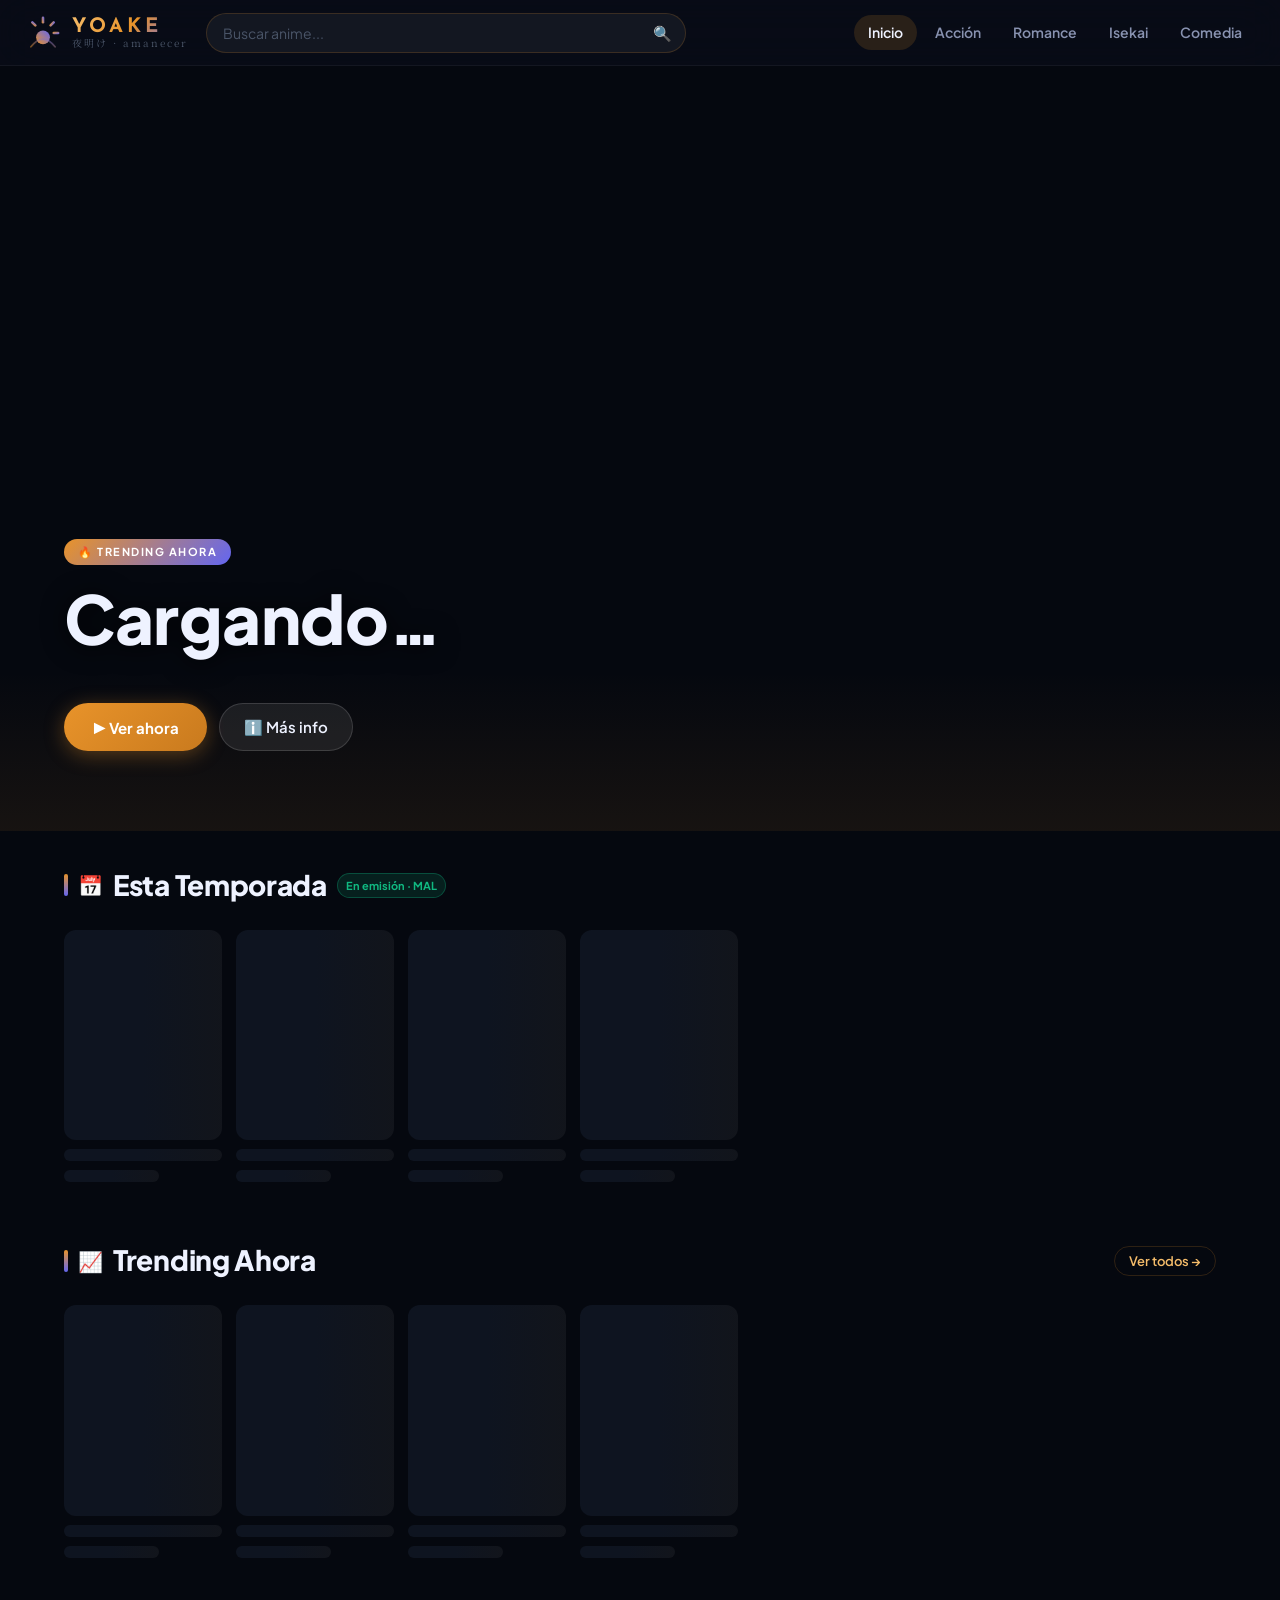
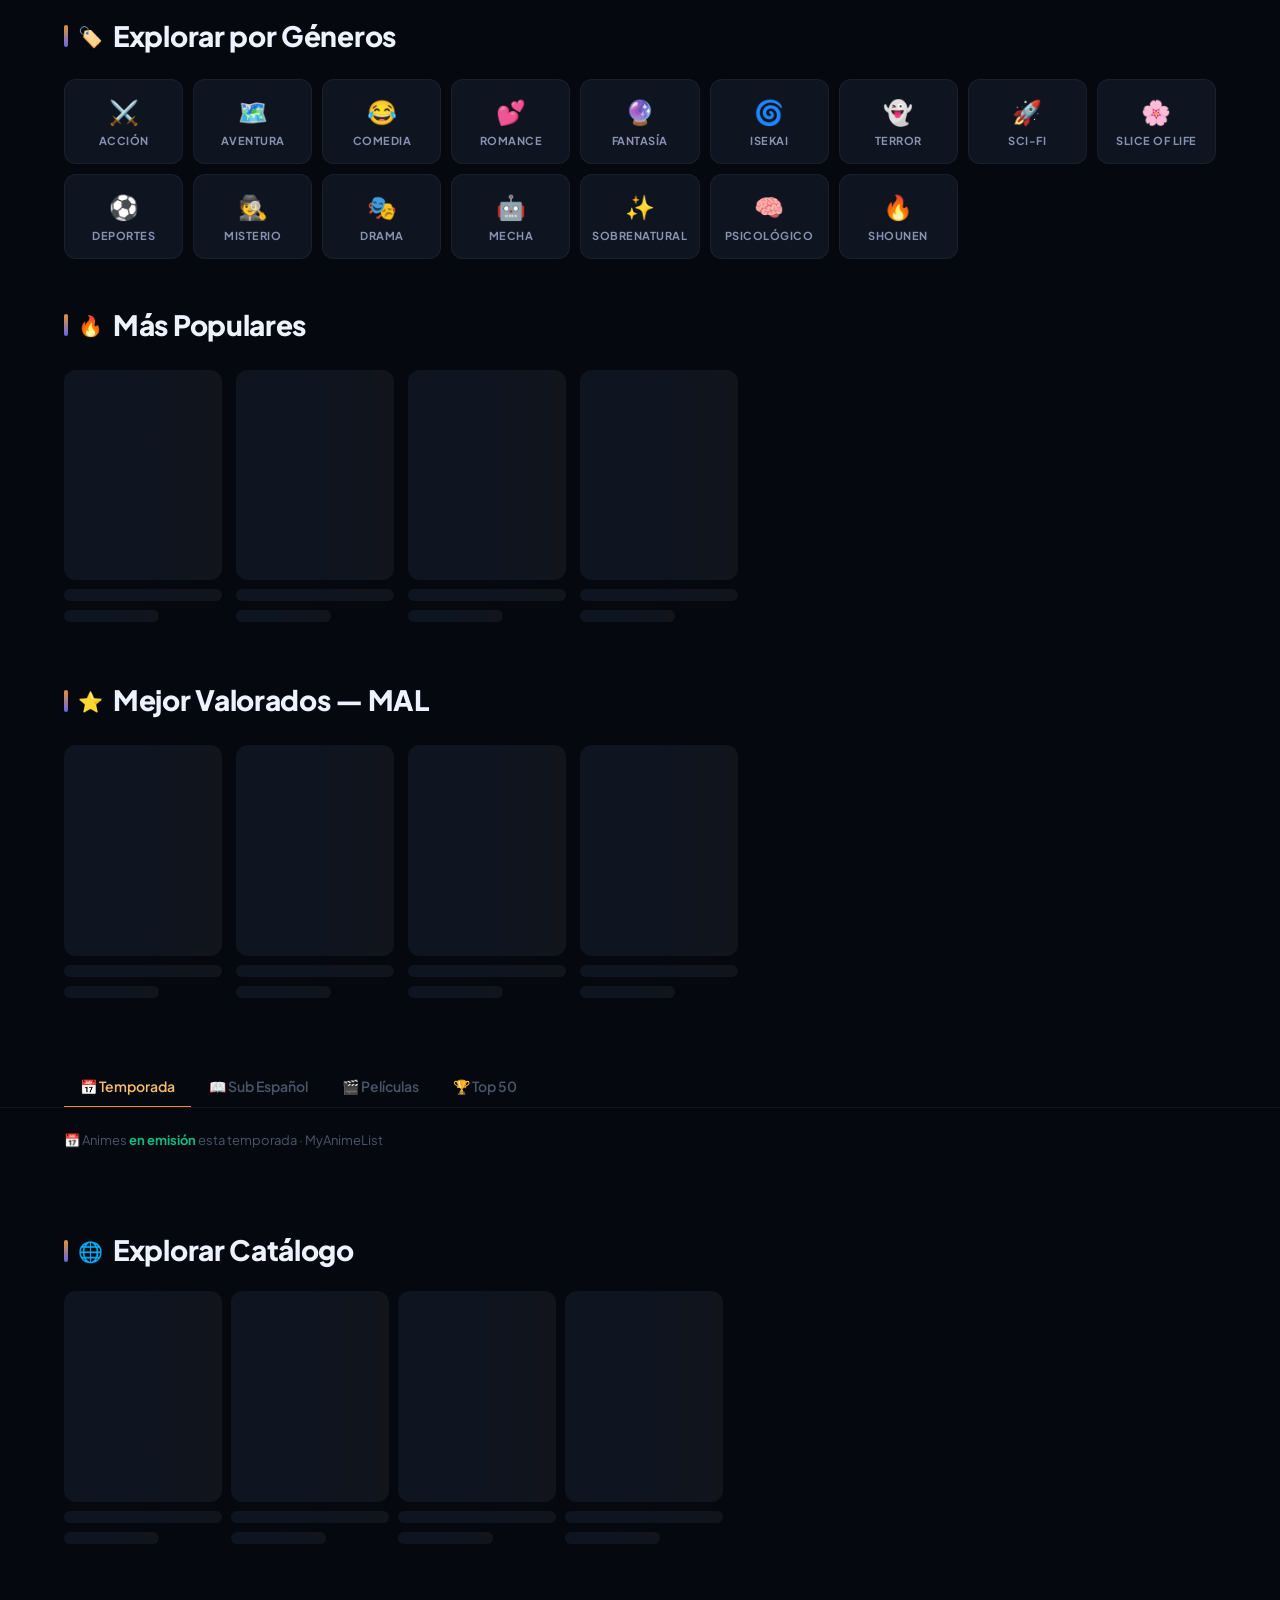
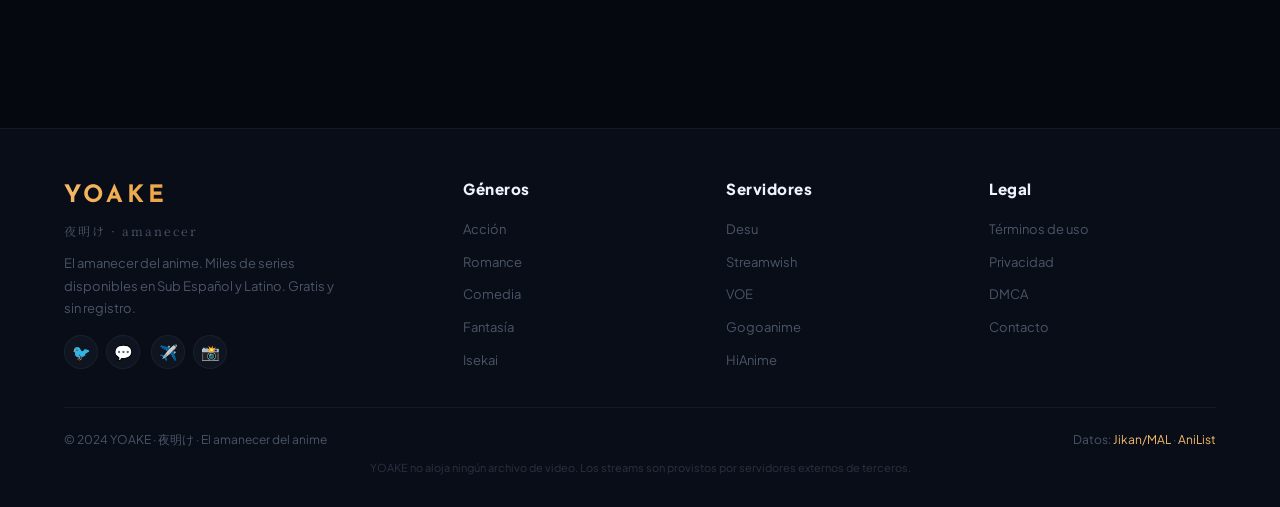
==== commit eec7623d: "Update anime.html" ====
--- a/anime.html
+++ b/anime.html
@@ -3,9 +3,9 @@
 <head>
   <meta charset="UTF-8">
   <meta name="viewport" content="width=device-width, initial-scale=1.0">
-  <title>Anime — Kawaii Anime</title>
+  <title>YOAKE — Anime</title>
   <link rel="stylesheet" href="style.css">
-  <link rel="icon" href="data:image/svg+xml,<svg xmlns=%22http://www.w3.org/2000/svg%22 viewBox=%220 0 100 100%22><text y=%22.9em%22 font-size=%2290%22>🌸</text></svg>">
+  <link rel="icon" href="data:image/svg+xml,<svg xmlns='http://www.w3.org/2000/svg' viewBox='0 0 100 100'><defs><linearGradient id='g' x1='0%25' y1='100%25' x2='100%25' y2='0%25'><stop offset='0%25' stop-color='%23e8932a'/><stop offset='100%25' stop-color='%236366f1'/></linearGradient></defs><circle cx='50' cy='62' r='18' fill='url(%23g)'/><rect x='47' y='5' width='6' height='14' rx='3' fill='url(%23g)'/><rect x='47' y='5' width='6' height='14' rx='3' fill='url(%23g)' transform='rotate(45 50 50)'/><rect x='47' y='5' width='6' height='14' rx='3' fill='url(%23g)' transform='rotate(90 50 50)'/><rect x='47' y='5' width='6' height='14' rx='3' fill='url(%23g)' transform='rotate(135 50 50)'/><line x1='5' y1='82' x2='95' y2='82' stroke='url(%23g)' stroke-width='5' stroke-linecap='round'/></svg>">
   <style>
     .anime-page-layout{display:grid;grid-template-columns:1fr 280px;gap:32px;padding:0 5% 80px;align-items:flex-start;}
     .anime-sidebar-stats{background:var(--bg-card);border:1px solid var(--border-subtle);border-radius:var(--radius-lg);padding:22px;position:sticky;top:80px;}
@@ -14,10 +14,10 @@
     .sidebar-stat .label{color:var(--text-muted);font-weight:600;flex-shrink:0;}
     .sidebar-stat .value{color:var(--text-primary);font-weight:700;text-align:right;}
     .sidebar-stat .value.accent{color:var(--accent-light);}
-    .watch-now-big{display:flex;align-items:center;justify-content:center;gap:9px;width:100%;padding:13px;background:linear-gradient(135deg,var(--accent),#6d28d9);color:white;border:none;border-radius:var(--radius);font-size:16px;font-weight:800;font-family:var(--font-body);cursor:pointer;margin-bottom:11px;transition:all var(--transition);box-shadow:0 4px 20px var(--accent-glow);}
+    .watch-now-big{display:flex;align-items:center;justify-content:center;gap:9px;width:100%;padding:13px;background:linear-gradient(135deg,var(--accent),#c97a1e);color:white;border:none;border-radius:var(--radius);font-size:16px;font-weight:800;font-family:var(--font-body);cursor:pointer;margin-bottom:11px;transition:all var(--transition);box-shadow:0 4px 20px var(--accent-glow);}
     .watch-now-big:hover{transform:translateY(-2px);box-shadow:0 8px 28px var(--accent-glow);}
     .add-list-btn{display:flex;align-items:center;justify-content:center;gap:7px;width:100%;padding:10px;background:var(--bg-secondary);border:1px solid var(--border);border-radius:var(--radius);color:var(--text-secondary);font-size:14px;font-weight:600;font-family:var(--font-body);cursor:pointer;transition:all var(--transition);}
-    .add-list-btn:hover{border-color:var(--accent);color:var(--accent-light);background:rgba(124,58,237,.1);}
+    .add-list-btn:hover{border-color:var(--accent);color:var(--accent-light);background:rgba(232,147,42,.1);}
     .characters-section{padding:32px 5% 0;}
     .characters-grid{display:grid;grid-template-columns:repeat(auto-fill,minmax(82px,1fr));gap:13px;padding-top:14px;}
     .char-card{text-align:center;}
@@ -30,9 +30,18 @@
 <body data-page="anime">
 
 <nav class="navbar" id="navbar">
-  <a href="index.html" class="nav-logo">
-    <div class="logo-icon">🌸</div>
-    <span class="logo-text">KAWAII ANIME</span>
+  <a href="index.html" class="brand-logo">
+    <svg class="brand-icon" viewBox="0 0 44 44" fill="none" xmlns="http://www.w3.org/2000/svg">
+      <defs><linearGradient id="sg" x1="0%" y1="100%" x2="100%" y2="0%"><stop offset="0%" stop-color="#e8932a"/><stop offset="100%" stop-color="#6366f1"/></linearGradient></defs>
+      <circle cx="22" cy="27" r="8" fill="url(#sg)"/>
+      <rect x="20.5" y="3" width="3" height="8" rx="1.5" fill="url(#sg)"/>
+      <rect x="20.5" y="3" width="3" height="8" rx="1.5" fill="url(#sg)" transform="rotate(45 22 22)"/>
+      <rect x="20.5" y="3" width="3" height="8" rx="1.5" fill="url(#sg)" transform="rotate(-45 22 22)"/>
+      <rect x="20.5" y="3" width="3" height="8" rx="1.5" fill="url(#sg)" transform="rotate(90 22 22)"/>
+      <line x1="3" y1="38" x2="41" y2="38" stroke="url(#sg)" stroke-width="2.5" stroke-linecap="round"/>
+      <path d="M 8 38 Q 22 20 36 38" stroke="url(#sg)" stroke-width="2" fill="none" stroke-linecap="round" opacity="0.5"/>
+    </svg>
+    <div class="brand-name-wrap"><span class="brand-name-en">YOAKE</span><span class="brand-name-jp">夜明け</span></div>
   </a>
   <div class="nav-search">
     <input type="text" id="search-input" placeholder="Buscar anime..." autocomplete="off">
@@ -49,26 +58,19 @@
 <div class="mobile-nav" id="mobile-nav"><a href="index.html">🏠 Inicio</a></div>
 
 <!-- CARGANDO -->
-<div id="anime-loading" style="display:flex;align-items:center;justify-content:center;min-height:100vh;flex-direction:column;gap:16px;margin-top:64px">
+<div id="anime-loading" style="display:flex;align-items:center;justify-content:center;min-height:100vh;flex-direction:column;gap:16px;margin-top:66px">
   <div class="spinner" style="width:56px;height:56px;border-width:4px"></div>
-  <p style="color:var(--text-muted);font-size:14px">Cargando información del anime…</p>
+  <p style="color:var(--text-muted);font-size:14px">Cargando información…</p>
 </div>
 
 <!-- CONTENIDO -->
 <div id="anime-detail-content" style="display:none">
-
-  <div class="anime-hero">
-    <div class="anime-hero-bg" id="anime-hero-bg"></div>
-    <div class="anime-hero-overlay"></div>
-  </div>
-
+  <div class="anime-hero"><div class="anime-hero-bg" id="anime-hero-bg"></div><div class="anime-hero-overlay"></div></div>
   <div class="anime-detail">
     <div class="anime-poster"><img id="anime-poster-img" src="" alt="Portada" loading="lazy"></div>
     <div class="anime-info">
       <nav style="font-size:12px;color:var(--text-muted);margin-bottom:10px">
-        <a href="index.html" style="color:var(--accent-light)">Inicio</a>
-        <span style="margin:0 6px">›</span>
-        <span id="breadcrumb-type">Anime</span>
+        <a href="index.html" style="color:var(--accent-light)">Inicio</a><span style="margin:0 6px">›</span><span id="breadcrumb-type">Anime</span>
       </nav>
       <span class="status-badge" id="anime-status">…</span>
       <h1 id="anime-title">Cargando…</h1>
@@ -92,43 +94,27 @@
 
   <div class="anime-page-layout">
     <div>
-      <!-- Nota sobre streams -->
-      <div style="background:rgba(14,165,233,.08);border:1px solid rgba(14,165,233,.2);border-radius:var(--radius-sm);padding:11px 14px;font-size:13px;color:#7dd3fc;margin-bottom:20px;display:flex;align-items:center;gap:9px">
-        📡 <span>Streams vía <strong>Gogoanime</strong> y <strong>HiAnime</strong> · Sub Español / Latino según disponibilidad</span>
+      <!-- Info servidores -->
+      <div style="background:rgba(99,102,241,.07);border:1px solid rgba(99,102,241,.2);border-radius:var(--radius-sm);padding:11px 14px;font-size:13px;color:var(--accent2-light);margin-bottom:20px;display:flex;align-items:center;gap:9px">
+        📡 <span>Servidores: <strong>Desu · Magi · Streamwish · VOE · Vidhide · Mp4upload · Doodstream</strong> + más</span>
       </div>
-
       <!-- Episodios -->
       <section style="padding:0 0 40px">
         <div class="episodes-header">
           <h2>Lista de Episodios</h2>
-          <div class="ep-search">
-            <span>🔍</span>
-            <input type="number" placeholder="Ep #" min="1" oninput="filterEpisodes('Episodio '+this.value)">
-          </div>
+          <div class="ep-search"><span>🔍</span><input type="number" placeholder="Ep #" min="1" oninput="filterEpisodes('Episodio '+this.value)"></div>
         </div>
-        <div class="episodes-grid" id="episodes-grid">
-          <div class="loading-spinner"><div class="spinner"></div></div>
-        </div>
+        <div class="episodes-grid" id="episodes-grid"><div class="loading-spinner"><div class="spinner"></div></div></div>
       </section>
-
       <!-- Personajes -->
       <section class="characters-section" id="characters-section" style="display:none">
-        <div class="section-title" style="margin-bottom:4px">
-          <div class="accent-bar"></div><span class="icon">👥</span><h2>Personajes Principales</h2>
-        </div>
+        <div class="section-title" style="margin-bottom:4px"><div class="accent-bar"></div><span class="icon">👥</span><h2>Personajes Principales</h2></div>
         <div class="characters-grid" id="characters-grid"></div>
       </section>
-
       <!-- Relacionados -->
       <section style="padding:40px 0 0">
-        <div class="section-header" style="padding:0 0 18px">
-          <div class="section-title"><div class="accent-bar"></div><span class="icon">🔗</span><h2>Animes Similares</h2></div>
-        </div>
-        <div class="scroll-row-wrapper">
-          <button class="scroll-arrow left">‹</button>
-          <div class="scroll-row" id="related-grid"></div>
-          <button class="scroll-arrow right">›</button>
-        </div>
+        <div class="section-header" style="padding:0 0 18px"><div class="section-title"><div class="accent-bar"></div><span class="icon">🔗</span><h2>Animes Similares</h2></div></div>
+        <div class="scroll-row-wrapper"><button class="scroll-arrow left">‹</button><div class="scroll-row" id="related-grid"></div><button class="scroll-arrow right">›</button></div>
       </section>
     </div>
 
@@ -141,13 +127,9 @@
         <div class="sidebar-stat"><span class="label">Tipo</span><span class="value" id="stat-type">—</span></div>
         <div class="sidebar-stat"><span class="label">Episodios</span><span class="value" id="stat-episodes">—</span></div>
         <div class="sidebar-stat"><span class="label">Año</span><span class="value" id="stat-year">—</span></div>
-        <div class="sidebar-stat"><span class="label">Rating</span><span class="value" style="color:#fbbf24" id="stat-rating">—</span></div>
+        <div class="sidebar-stat"><span class="label">Rating</span><span class="value" style="color:var(--accent-light)" id="stat-rating">—</span></div>
         <div class="sidebar-stat"><span class="label">Popularidad</span><span class="value" id="stat-popularity">—</span></div>
         <div class="sidebar-stat"><span class="label">Estudios</span><span class="value" style="font-size:12px" id="stat-studios">—</span></div>
-        <div class="sidebar-stat">
-          <span class="label">Streams</span>
-          <span class="value accent" style="font-size:12px">📺 Gogoanime · HiAnime</span>
-        </div>
       </div>
       <div style="margin-top:18px">
         <div style="font-size:11px;text-transform:uppercase;letter-spacing:1px;color:var(--text-muted);font-weight:700;margin-bottom:9px">Géneros</div>
@@ -159,7 +141,7 @@
 
 <footer style="border-top:1px solid var(--border-subtle)">
   <div class="footer-bottom" style="justify-content:center;padding:22px 5%">
-    <p style="font-size:12px;color:var(--text-muted)">© 2024 Kawaii Anime · <a href="index.html" style="color:var(--accent-light)">Inicio</a></p>
+    <p style="font-size:12px;color:var(--text-muted)">© 2024 YOAKE · 夜明け · <a href="index.html" style="color:var(--accent-light)">Inicio</a></p>
   </div>
 </footer>
 
@@ -167,16 +149,11 @@
 <div class="toast-container" id="toast-container"></div>
 <script src="script.js"></script>
 <script>
-  /* Extiende renderSidebarStats con campos adicionales */
-  const _origSS = window.renderSidebarStats;
-  window.renderSidebarStats = (a, id, source) => {
-    _origSS(a, id, source);
-    const bc = document.getElementById('breadcrumb-type');
-    if (bc) bc.textContent = a.type || 'Anime';
-    if (a.characters?.length) {
-      const sec = document.getElementById('characters-section');
-      if (sec) sec.style.display = 'block';
-    }
+  const _origSS=window.renderSidebarStats;
+  window.renderSidebarStats=(a,id,source)=>{
+    _origSS(a,id,source);
+    const bc=document.getElementById('breadcrumb-type');if(bc)bc.textContent=a.type||'Anime';
+    if(a.characters?.length){const sec=document.getElementById('characters-section');if(sec)sec.style.display='block';}
   };
 </script>
 </body>
--- a/style.css
+++ b/style.css
@@ -1,33 +1,48 @@
 /* ============================================================
-   KAWAII ANIME — style.css  v3.0
+   YOAKE — style.css  v5.0
+   夜明け · El amanecer del anime
+   Paleta: Azul nocturno profundo + dorado alba + violeta/rosa
+   Fuentes: Josefin Sans (logo) · Plus Jakarta Sans (body)
    ============================================================ */
 
-@import url('https://fonts.googleapis.com/css2?family=Bebas+Neue&family=Outfit:wght@300;400;500;600;700;800&display=swap');
-
+@import url('https://fonts.googleapis.com/css2?family=Josefin+Sans:wght@700&family=Plus+Jakarta+Sans:wght@300;400;500;600;700;800&family=Noto+Serif+JP:wght@700&display=swap');
+
+/* ── Variables ─────────────────────────────────────────── */
 :root {
-  --bg-primary  : #080c14;
-  --bg-secondary: #0e1422;
-  --bg-card     : #131928;
-  --bg-glass    : rgba(15,20,40,0.72);
-  --accent      : #7c3aed;
-  --accent-light: #a78bfa;
-  --accent-glow : rgba(124,58,237,0.4);
-  --accent2     : #ec4899;
-  --text-primary: #f1f5f9;
-  --text-secondary:#94a3b8;
-  --text-muted  : #475569;
-  --border      : rgba(124,58,237,0.22);
-  --border-subtle:rgba(255,255,255,0.06);
+  --bg-primary  : #05080f;
+  --bg-secondary: #090d18;
+  --bg-card     : #0e1420;
+  --bg-glass    : rgba(9,13,24,0.80);
+  /* Acento principal: dorado alba */
+  --accent      : #e8932a;
+  --accent-light: #f5bc6a;
+  --accent-glow : rgba(232,147,42,0.35);
+  /* Acento secundario: violeta índigo */
+  --accent2     : #6366f1;
+  --accent2-light:#a5b4fc;
+  /* Texto */
+  --text-primary: #eef2ff;
+  --text-secondary:#8892b0;
+  --text-muted  : #4a5568;
+  /* Bordes */
+  --border      : rgba(232,147,42,0.18);
+  --border-subtle:rgba(255,255,255,0.05);
+  /* Radios */
   --radius      : 12px;
   --radius-sm   : 8px;
   --radius-lg   : 18px;
-  --shadow      : 0 8px 32px rgba(0,0,0,0.5);
-  --shadow-glow : 0 0 24px var(--accent-glow);
+  /* Sombras */
+  --shadow      : 0 8px 32px rgba(0,0,0,0.6);
+  --shadow-glow : 0 0 28px var(--accent-glow);
   --transition  : 0.22s cubic-bezier(0.4,0,0.2,1);
-  --font-head   : 'Bebas Neue', cursive;
-  --font-body   : 'Outfit', sans-serif;
-}
-
+  /* Fuentes */
+  --font-logo   : 'Josefin Sans', sans-serif;
+  --font-head   : 'Plus Jakarta Sans', sans-serif;
+  --font-body   : 'Plus Jakarta Sans', sans-serif;
+  --font-jp     : 'Noto Serif JP', serif;
+}
+
+/* ── Reset ─────────────────────────────────────────────── */
 *,*::before,*::after{box-sizing:border-box;margin:0;padding:0;}
 html{scroll-behavior:smooth;}
 body{font-family:var(--font-body);background:var(--bg-primary);color:var(--text-primary);min-height:100vh;overflow-x:hidden;line-height:1.6;}
@@ -36,236 +51,341 @@
 button{cursor:pointer;font-family:var(--font-body);}
 ul{list-style:none;}
 
-::-webkit-scrollbar{width:6px;height:6px;}
+::-webkit-scrollbar{width:5px;height:5px;}
 ::-webkit-scrollbar-track{background:var(--bg-secondary);}
 ::-webkit-scrollbar-thumb{background:var(--accent);border-radius:99px;}
 
-/* ── NAVBAR ────────────────────────────────────────────── */
-.navbar{position:fixed;top:0;left:0;right:0;z-index:1000;height:64px;background:var(--bg-glass);backdrop-filter:blur(18px);-webkit-backdrop-filter:blur(18px);border-bottom:1px solid var(--border-subtle);display:flex;align-items:center;padding:0 24px;gap:16px;transition:background var(--transition);}
-.navbar.scrolled{background:rgba(8,12,20,.97);box-shadow:0 2px 20px rgba(0,0,0,.6);}
-.nav-logo{display:flex;align-items:center;gap:10px;flex-shrink:0;}
-.nav-logo .logo-icon{width:36px;height:36px;background:linear-gradient(135deg,var(--accent),var(--accent2));border-radius:10px;display:flex;align-items:center;justify-content:center;font-size:18px;}
-.nav-logo .logo-text{font-family:var(--font-head);font-size:22px;letter-spacing:1px;background:linear-gradient(135deg,#a78bfa,#ec4899);-webkit-background-clip:text;-webkit-text-fill-color:transparent;}
+/* ══════════════════════════════════════════════════════════
+   LOGO — YOAKE  (夜明け)
+══════════════════════════════════════════════════════════ */
+.brand-logo {
+  display: flex;
+  align-items: center;
+  gap: 10px;
+  flex-shrink: 0;
+  text-decoration: none;
+}
+
+/* SVG icono del amanecer */
+.brand-icon {
+  width: 38px;
+  height: 38px;
+  flex-shrink: 0;
+}
+
+.brand-name-wrap {
+  display: flex;
+  flex-direction: column;
+  line-height: 1;
+}
+
+.brand-name-en {
+  font-family: var(--font-logo);
+  font-size: 20px;
+  font-weight: 700;
+  letter-spacing: 4px;
+  background: linear-gradient(135deg, #f5bc6a 0%, #e8932a 50%, #6366f1 100%);
+  -webkit-background-clip: text;
+  -webkit-text-fill-color: transparent;
+  text-transform: uppercase;
+}
+
+.brand-name-jp {
+  font-family: var(--font-jp);
+  font-size: 10px;
+  letter-spacing: 2px;
+  color: var(--text-muted);
+  margin-top: 1px;
+}
+
+/* ══════════════════════════════════════════════════════════
+   NAVBAR
+══════════════════════════════════════════════════════════ */
+.navbar {
+  position:fixed;top:0;left:0;right:0;z-index:1000;height:66px;
+  background:var(--bg-glass);backdrop-filter:blur(20px);-webkit-backdrop-filter:blur(20px);
+  border-bottom:1px solid var(--border-subtle);
+  display:flex;align-items:center;padding:0 24px;gap:18px;
+  transition:background var(--transition);
+}
+.navbar.scrolled{background:rgba(5,8,15,.97);box-shadow:0 2px 24px rgba(0,0,0,.7);}
 .nav-search{flex:1;max-width:480px;position:relative;}
-.nav-search input{width:100%;padding:10px 44px 10px 16px;background:rgba(255,255,255,.06);border:1px solid var(--border);border-radius:99px;color:var(--text-primary);font-family:var(--font-body);font-size:14px;outline:none;transition:all var(--transition);}
+.nav-search input{width:100%;padding:10px 44px 10px 16px;background:rgba(255,255,255,.05);border:1px solid var(--border);border-radius:99px;color:var(--text-primary);font-family:var(--font-body);font-size:14px;outline:none;transition:all var(--transition);}
 .nav-search input::placeholder{color:var(--text-muted);}
-.nav-search input:focus{border-color:var(--accent);background:rgba(124,58,237,.1);box-shadow:0 0 0 3px var(--accent-glow);}
-.nav-search .search-icon{position:absolute;right:14px;top:50%;transform:translateY(-50%);color:var(--text-muted);pointer-events:none;}
-.search-dropdown{position:absolute;top:calc(100% + 8px);left:0;right:0;background:var(--bg-card);border:1px solid var(--border);border-radius:var(--radius);max-height:400px;overflow-y:auto;z-index:2000;display:none;box-shadow:var(--shadow);}
+.nav-search input:focus{border-color:var(--accent);background:rgba(232,147,42,.08);box-shadow:0 0 0 3px var(--accent-glow);}
+.nav-search .search-icon{position:absolute;right:14px;top:50%;transform:translateY(-50%);color:var(--text-muted);pointer-events:none;font-size:15px;}
+.search-dropdown{position:absolute;top:calc(100%+8px);left:0;right:0;background:var(--bg-card);border:1px solid var(--border);border-radius:var(--radius);max-height:400px;overflow-y:auto;z-index:2000;display:none;box-shadow:var(--shadow);}
 .search-dropdown.active{display:block;}
 .search-result-item{display:flex;align-items:center;gap:12px;padding:10px 14px;cursor:pointer;transition:background var(--transition);border-bottom:1px solid var(--border-subtle);}
 .search-result-item:last-child{border-bottom:none;}
-.search-result-item:hover{background:rgba(124,58,237,.15);}
+.search-result-item:hover{background:rgba(232,147,42,.1);}
 .search-result-item img{width:40px;height:56px;object-fit:cover;border-radius:6px;flex-shrink:0;}
 .search-result-item .info .title{font-size:14px;font-weight:600;}
 .search-result-item .info .meta{font-size:12px;color:var(--text-muted);margin-top:2px;}
 .nav-links{display:flex;align-items:center;gap:4px;margin-left:auto;}
-.nav-links a{padding:6px 14px;border-radius:99px;font-size:14px;font-weight:500;color:var(--text-secondary);transition:all var(--transition);white-space:nowrap;}
-.nav-links a:hover,.nav-links a.active{color:var(--text-primary);background:rgba(124,58,237,.2);}
+.nav-links a{padding:6px 14px;border-radius:99px;font-size:14px;font-weight:600;color:var(--text-secondary);transition:all var(--transition);white-space:nowrap;}
+.nav-links a:hover,.nav-links a.active{color:var(--text-primary);background:rgba(232,147,42,.15);}
 .hamburger{display:none;flex-direction:column;gap:5px;background:none;border:none;padding:4px;margin-left:auto;}
 .hamburger span{display:block;width:24px;height:2px;background:var(--text-primary);border-radius:2px;transition:all var(--transition);}
-.mobile-nav{display:none;position:fixed;top:64px;left:0;right:0;background:var(--bg-secondary);border-bottom:1px solid var(--border);z-index:999;padding:12px;flex-direction:column;gap:6px;}
+.mobile-nav{display:none;position:fixed;top:66px;left:0;right:0;background:var(--bg-secondary);border-bottom:1px solid var(--border);z-index:999;padding:12px;flex-direction:column;gap:6px;}
 .mobile-nav.open{display:flex;}
 .mobile-nav a{padding:10px 14px;border-radius:var(--radius-sm);font-size:15px;font-weight:500;color:var(--text-secondary);transition:all var(--transition);}
-.mobile-nav a:hover{color:var(--text-primary);background:rgba(124,58,237,.2);}
-
-/* ── HERO ──────────────────────────────────────────────── */
-.hero{position:relative;height:85vh;min-height:520px;max-height:780px;overflow:hidden;margin-top:64px;}
-.hero-bg{position:absolute;inset:0;background-size:cover;background-position:center top;filter:brightness(.33);transform:scale(1.05);transition:background-image .8s ease;}
-.hero-gradient{position:absolute;inset:0;background:linear-gradient(to bottom,transparent 0%,rgba(8,12,20,.35) 50%,var(--bg-primary) 100%);}
-.hero-gradient-side{position:absolute;inset:0;background:linear-gradient(to right,rgba(8,12,20,.85) 0%,rgba(8,12,20,.5) 40%,transparent 70%);}
-.hero-content{position:relative;z-index:10;padding:0 5% 80px;height:100%;display:flex;flex-direction:column;justify-content:flex-end;max-width:620px;animation:heroFade .8s ease forwards;}
-@keyframes heroFade{from{opacity:0;transform:translateY(20px)}to{opacity:1;transform:translateY(0)}}
-.hero-badge{display:inline-flex;align-items:center;gap:6px;background:linear-gradient(135deg,var(--accent),var(--accent2));color:white;font-size:11px;font-weight:700;letter-spacing:1.5px;text-transform:uppercase;padding:4px 12px;border-radius:99px;margin-bottom:14px;width:fit-content;}
-.hero-title{font-family:var(--font-head);font-size:clamp(2.4rem,6vw,4.5rem);line-height:1.05;letter-spacing:1px;text-shadow:0 2px 20px rgba(0,0,0,.8);margin-bottom:12px;}
+.mobile-nav a:hover{color:var(--text-primary);background:rgba(232,147,42,.15);}
+
+/* ══════════════════════════════════════════════════════════
+   HERO
+══════════════════════════════════════════════════════════ */
+.hero{position:relative;height:85vh;min-height:520px;max-height:800px;overflow:hidden;margin-top:66px;}
+.hero-bg{position:absolute;inset:0;background-size:cover;background-position:center top;filter:brightness(.28);transform:scale(1.05);transition:background-image .9s ease;}
+.hero-gradient{position:absolute;inset:0;background:linear-gradient(to bottom,transparent 0%,rgba(5,8,15,.4) 50%,var(--bg-primary) 100%);}
+.hero-gradient-side{position:absolute;inset:0;background:linear-gradient(to right,rgba(5,8,15,.88) 0%,rgba(5,8,15,.5) 40%,transparent 72%);}
+/* Efecto amanecer sutil en la parte inferior */
+.hero-dawn{position:absolute;bottom:0;left:0;right:0;height:160px;background:linear-gradient(to top,rgba(232,147,42,.08) 0%,transparent 100%);}
+.hero-content{position:relative;z-index:10;padding:0 5% 80px;height:100%;display:flex;flex-direction:column;justify-content:flex-end;max-width:640px;animation:heroFade .9s ease forwards;}
+@keyframes heroFade{from{opacity:0;transform:translateY(24px)}to{opacity:1;transform:translateY(0)}}
+.hero-badge{display:inline-flex;align-items:center;gap:7px;background:linear-gradient(135deg,var(--accent),var(--accent2));color:white;font-size:11px;font-weight:700;letter-spacing:1.5px;text-transform:uppercase;padding:4px 14px;border-radius:99px;margin-bottom:16px;width:fit-content;}
+.hero-title{font-family:var(--font-head);font-size:clamp(2.2rem,5.5vw,4.2rem);line-height:1.1;font-weight:800;letter-spacing:-.5px;text-shadow:0 2px 24px rgba(0,0,0,.9);margin-bottom:12px;}
 .hero-meta{display:flex;flex-wrap:wrap;align-items:center;gap:12px;margin-bottom:12px;}
-.hero-meta .rating{display:flex;align-items:center;gap:5px;color:#fbbf24;font-weight:700;font-size:15px;}
+.hero-meta .rating{display:flex;align-items:center;gap:5px;color:var(--accent-light);font-weight:700;font-size:15px;}
 .hero-meta .genres{display:flex;flex-wrap:wrap;gap:6px;}
-.hero-meta .genre-tag{padding:3px 10px;border-radius:99px;font-size:12px;font-weight:500;background:rgba(124,58,237,.3);border:1px solid rgba(124,58,237,.5);color:var(--accent-light);}
-.hero-desc{font-size:15px;color:var(--text-secondary);max-width:480px;line-height:1.7;margin-bottom:22px;display:-webkit-box;-webkit-line-clamp:3;-webkit-box-orient:vertical;overflow:hidden;}
+.hero-meta .genre-tag{padding:3px 10px;border-radius:99px;font-size:12px;font-weight:600;background:rgba(99,102,241,.2);border:1px solid rgba(99,102,241,.45);color:var(--accent2-light);}
+.hero-desc{font-size:15px;color:var(--text-secondary);max-width:500px;line-height:1.75;margin-bottom:24px;display:-webkit-box;-webkit-line-clamp:3;-webkit-box-orient:vertical;overflow:hidden;}
 .hero-actions{display:flex;gap:12px;flex-wrap:wrap;}
-.btn-primary{display:flex;align-items:center;gap:8px;padding:13px 28px;background:linear-gradient(135deg,var(--accent),#6d28d9);color:white;border:none;border-radius:99px;font-size:15px;font-weight:700;transition:all var(--transition);box-shadow:0 4px 20px var(--accent-glow);}
+.btn-primary{display:flex;align-items:center;gap:8px;padding:13px 28px;background:linear-gradient(135deg,var(--accent),#c97a1e);color:white;border:none;border-radius:99px;font-size:15px;font-weight:700;transition:all var(--transition);box-shadow:0 4px 20px var(--accent-glow);}
 .btn-primary:hover{transform:translateY(-2px);box-shadow:0 8px 30px var(--accent-glow);filter:brightness(1.1);}
-.btn-secondary{display:flex;align-items:center;gap:8px;padding:13px 24px;background:rgba(255,255,255,.1);color:var(--text-primary);border:1px solid rgba(255,255,255,.15);border-radius:99px;font-size:15px;font-weight:600;backdrop-filter:blur(10px);transition:all var(--transition);}
-.btn-secondary:hover{background:rgba(255,255,255,.18);transform:translateY(-2px);}
+.btn-secondary{display:flex;align-items:center;gap:8px;padding:13px 24px;background:rgba(255,255,255,.08);color:var(--text-primary);border:1px solid rgba(255,255,255,.14);border-radius:99px;font-size:15px;font-weight:600;backdrop-filter:blur(10px);transition:all var(--transition);}
+.btn-secondary:hover{background:rgba(255,255,255,.15);transform:translateY(-2px);}
 .hero-dots{position:absolute;bottom:28px;right:5%;display:flex;gap:8px;z-index:10;}
-.hero-dot{width:8px;height:8px;border-radius:99px;background:rgba(255,255,255,.3);cursor:pointer;transition:all var(--transition);border:none;padding:0;}
-.hero-dot.active{width:24px;background:var(--accent);}
-
-/* ── SECCIONES ─────────────────────────────────────────── */
+.hero-dot{width:8px;height:8px;border-radius:99px;background:rgba(255,255,255,.25);cursor:pointer;transition:all var(--transition);border:none;padding:0;}
+.hero-dot.active{width:26px;background:var(--accent);}
+
+/* ══════════════════════════════════════════════════════════
+   SECCIONES / FILAS
+══════════════════════════════════════════════════════════ */
 .main-content{padding:0 0 80px;}
 .section{margin-bottom:44px;}
 .section-header{display:flex;align-items:center;justify-content:space-between;padding:0 5% 18px;}
 .section-title{display:flex;align-items:center;gap:10px;flex-wrap:wrap;}
-.section-title h2{font-family:var(--font-head);font-size:clamp(1.25rem,3vw,1.8rem);letter-spacing:.5px;}
+.section-title h2{font-family:var(--font-head);font-size:clamp(1.2rem,3vw,1.75rem);font-weight:800;letter-spacing:-.3px;}
 .section-title .accent-bar{width:4px;height:22px;background:linear-gradient(to bottom,var(--accent),var(--accent2));border-radius:99px;}
 .section-title .icon{font-size:20px;}
-.view-all-btn{display:flex;align-items:center;gap:6px;padding:6px 14px;border:1px solid var(--border);border-radius:99px;font-size:13px;font-weight:500;color:var(--accent-light);background:transparent;transition:all var(--transition);white-space:nowrap;}
-.view-all-btn:hover{background:rgba(124,58,237,.15);border-color:var(--accent);}
+.view-all-btn{display:flex;align-items:center;gap:6px;padding:6px 14px;border:1px solid var(--border);border-radius:99px;font-size:13px;font-weight:600;color:var(--accent-light);background:transparent;transition:all var(--transition);white-space:nowrap;}
+.view-all-btn:hover{background:rgba(232,147,42,.12);border-color:var(--accent);}
 .scroll-row-wrapper{position:relative;}
 .scroll-row{display:flex;gap:14px;overflow-x:auto;scroll-snap-type:x mandatory;scroll-behavior:smooth;padding:4px 5% 12px;scrollbar-width:none;}
 .scroll-row::-webkit-scrollbar{display:none;}
-.scroll-arrow{position:absolute;top:40%;transform:translateY(-50%);z-index:20;width:42px;height:42px;background:rgba(8,12,20,.82);border:1px solid var(--border);border-radius:50%;color:white;font-size:20px;display:flex;align-items:center;justify-content:center;cursor:pointer;transition:all var(--transition);backdrop-filter:blur(10px);opacity:0;}
+.scroll-arrow{position:absolute;top:40%;transform:translateY(-50%);z-index:20;width:42px;height:42px;background:rgba(5,8,15,.85);border:1px solid var(--border);border-radius:50%;color:white;font-size:20px;display:flex;align-items:center;justify-content:center;cursor:pointer;transition:all var(--transition);backdrop-filter:blur(10px);opacity:0;}
 .scroll-row-wrapper:hover .scroll-arrow{opacity:1;}
 .scroll-arrow:hover{background:var(--accent);border-color:var(--accent);box-shadow:var(--shadow-glow);}
-.scroll-arrow.left{left:8px;} .scroll-arrow.right{right:8px;}
-
-/* ── TARJETA ───────────────────────────────────────────── */
+.scroll-arrow.left{left:8px;}.scroll-arrow.right{right:8px;}
+
+/* ══════════════════════════════════════════════════════════
+   TARJETA ANIME
+══════════════════════════════════════════════════════════ */
 .anime-card{flex-shrink:0;width:158px;scroll-snap-align:start;cursor:pointer;transition:transform var(--transition);}
-.anime-card:hover{transform:translateY(-7px) scale(1.03);}
+.anime-card:hover{transform:translateY(-8px) scale(1.03);}
 .anime-card .cover-wrap{position:relative;border-radius:var(--radius);overflow:hidden;aspect-ratio:3/4;background:var(--bg-card);box-shadow:var(--shadow);}
 .anime-card .cover-wrap img{width:100%;height:100%;object-fit:cover;transition:transform .4s ease;}
 .anime-card:hover .cover-wrap img{transform:scale(1.08);}
-.anime-card .cover-overlay{position:absolute;inset:0;background:linear-gradient(to top,rgba(0,0,0,.88) 0%,transparent 55%);opacity:0;transition:opacity var(--transition);display:flex;flex-direction:column;justify-content:flex-end;padding:10px;}
+.anime-card .cover-overlay{position:absolute;inset:0;background:linear-gradient(to top,rgba(0,0,0,.9) 0%,transparent 55%);opacity:0;transition:opacity var(--transition);display:flex;flex-direction:column;justify-content:flex-end;padding:10px;}
 .anime-card:hover .cover-overlay{opacity:1;}
-.anime-card .play-btn{display:flex;align-items:center;justify-content:center;width:42px;height:42px;background:var(--accent);border-radius:50%;margin:0 auto 8px;font-size:16px;color:white;box-shadow:0 4px 16px var(--accent-glow);transition:transform var(--transition);}
-.anime-card:hover .play-btn{transform:scale(1.1);}
+.anime-card .play-btn{display:flex;align-items:center;justify-content:center;width:44px;height:44px;background:var(--accent);border-radius:50%;margin:0 auto 8px;font-size:17px;color:white;box-shadow:0 4px 16px var(--accent-glow);transition:transform var(--transition);}
+.anime-card:hover .play-btn{transform:scale(1.12);}
 .anime-card .cover-meta{display:flex;justify-content:space-between;font-size:11px;color:rgba(255,255,255,.85);}
 .anime-card .badge{position:absolute;top:8px;left:8px;padding:3px 7px;border-radius:6px;font-size:10px;font-weight:700;letter-spacing:.5px;text-transform:uppercase;z-index:5;}
-.badge-sub{background:#0ea5e9;color:white;} .badge-dub{background:#f59e0b;color:#1a1a1a;} .badge-new{background:var(--accent2);color:white;} .badge-hot{background:#ef4444;color:white;}
-.anime-card .ep-badge{position:absolute;top:8px;right:8px;background:rgba(0,0,0,.76);color:white;font-size:10px;padding:2px 7px;border-radius:6px;font-weight:600;backdrop-filter:blur(6px);}
+.badge-sub{background:#3b82f6;color:white;}.badge-dub{background:var(--accent);color:white;}.badge-new{background:#ec4899;color:white;}
+.anime-card .ep-badge{position:absolute;top:8px;right:8px;background:rgba(0,0,0,.78);color:white;font-size:10px;padding:2px 7px;border-radius:6px;font-weight:600;backdrop-filter:blur(6px);}
 .anime-card .card-info{padding:9px 3px 0;}
 .anime-card .card-title{font-size:13px;font-weight:600;line-height:1.35;display:-webkit-box;-webkit-line-clamp:2;-webkit-box-orient:vertical;overflow:hidden;margin-bottom:4px;}
 .anime-card .card-sub{font-size:11px;color:var(--text-muted);display:flex;align-items:center;gap:5px;}
 .anime-card .dot{color:var(--accent-light);}
-.anime-card .rating-small{display:flex;align-items:center;gap:3px;font-size:11px;color:#fbbf24;font-weight:600;}
-
-/* ── Skeleton ──────────────────────────────────────────── */
-.skeleton{background:linear-gradient(90deg,var(--bg-card) 25%,rgba(255,255,255,.06) 50%,var(--bg-card) 75%);background-size:200% 100%;animation:shimmer 1.5s infinite;border-radius:var(--radius);}
+.anime-card .rating-small{display:flex;align-items:center;gap:3px;font-size:11px;color:var(--accent-light);font-weight:600;}
+
+/* ── Skeleton ───────────────────────────────────────────── */
+.skeleton{background:linear-gradient(90deg,var(--bg-card) 25%,rgba(255,255,255,.05) 50%,var(--bg-card) 75%);background-size:200% 100%;animation:shimmer 1.6s infinite;border-radius:var(--radius);}
 @keyframes shimmer{0%{background-position:200% 0}100%{background-position:-200% 0}}
-.skel-card{flex-shrink:0;width:158px;}
-.skel-cover{aspect-ratio:3/4;border-radius:var(--radius);}
-.skel-line{height:12px;border-radius:6px;margin-top:9px;}
-.skel-line.short{width:60%;}
-
-/* ── Géneros ───────────────────────────────────────────── */
+.skel-card{flex-shrink:0;width:158px;}.skel-cover{aspect-ratio:3/4;border-radius:var(--radius);}
+.skel-line{height:12px;border-radius:6px;margin-top:9px;}.skel-line.short{width:60%;}
+
+/* ── Géneros ────────────────────────────────────────────── */
 .genres-section{padding:0 5% 44px;}
-.genres-grid{display:grid;grid-template-columns:repeat(auto-fill,minmax(112px,1fr));gap:10px;}
+.genres-grid{display:grid;grid-template-columns:repeat(auto-fill,minmax(110px,1fr));gap:10px;}
 .genre-btn{display:flex;flex-direction:column;align-items:center;gap:7px;padding:16px 10px;background:var(--bg-card);border:1px solid var(--border-subtle);border-radius:var(--radius);cursor:pointer;transition:all var(--transition);position:relative;overflow:hidden;}
 .genre-btn::before{content:'';position:absolute;inset:0;background:linear-gradient(135deg,var(--accent),var(--accent2));opacity:0;transition:opacity var(--transition);}
-.genre-btn:hover::before,.genre-btn.active::before{opacity:.15;}
-.genre-btn:hover,.genre-btn.active{border-color:var(--accent);transform:translateY(-2px);box-shadow:0 4px 20px var(--accent-glow);}
+.genre-btn:hover::before,.genre-btn.active::before{opacity:.14;}
+.genre-btn:hover,.genre-btn.active{border-color:var(--accent);transform:translateY(-2px);box-shadow:0 4px 18px var(--accent-glow);}
 .genre-btn .genre-icon{font-size:24px;position:relative;}
 .genre-btn .genre-name{font-size:11px;font-weight:700;text-transform:uppercase;letter-spacing:.5px;color:var(--text-secondary);transition:color var(--transition);position:relative;}
 .genre-btn:hover .genre-name,.genre-btn.active .genre-name{color:var(--accent-light);}
 
-/* ── Grid / Load more ──────────────────────────────────── */
+/* ── Grid ───────────────────────────────────────────────── */
 .grid-section{padding:0 5%;}
 .anime-grid{display:grid;grid-template-columns:repeat(auto-fill,minmax(148px,1fr));gap:18px;}
 .anime-grid .anime-card{width:100%;}
 .load-more-btn{display:block;margin:28px auto 0;padding:11px 38px;background:var(--bg-card);border:1px solid var(--border);border-radius:99px;color:var(--accent-light);font-size:15px;font-weight:600;font-family:var(--font-body);cursor:pointer;transition:all var(--transition);}
-.load-more-btn:hover{background:rgba(124,58,237,.2);border-color:var(--accent);transform:translateY(-2px);}
+.load-more-btn:hover{background:rgba(232,147,42,.15);border-color:var(--accent);transform:translateY(-2px);}
 .load-more-btn.loading{pointer-events:none;opacity:.6;}
 
-/* ── PÁGINA ANIME ──────────────────────────────────────── */
-.anime-hero{position:relative;height:360px;overflow:hidden;margin-top:64px;}
-.anime-hero-bg{position:absolute;inset:0;background-size:cover;background-position:center 20%;filter:blur(8px) brightness(.24) saturate(1.4);transform:scale(1.1);}
+/* ══════════════════════════════════════════════════════════
+   PÁGINA ANIME
+══════════════════════════════════════════════════════════ */
+.anime-hero{position:relative;height:360px;overflow:hidden;margin-top:66px;}
+.anime-hero-bg{position:absolute;inset:0;background-size:cover;background-position:center 20%;filter:blur(9px) brightness(.22) saturate(1.5);transform:scale(1.1);}
 .anime-hero-overlay{position:absolute;inset:0;background:linear-gradient(to bottom,transparent,var(--bg-primary) 100%);}
 .anime-detail{position:relative;z-index:10;display:flex;gap:30px;padding:0 5% 40px;margin-top:-130px;align-items:flex-end;}
-.anime-poster{flex-shrink:0;width:190px;border-radius:var(--radius-lg);box-shadow:0 20px 60px rgba(0,0,0,.7),var(--shadow-glow);overflow:hidden;border:2px solid var(--border);}
+.anime-poster{flex-shrink:0;width:190px;border-radius:var(--radius-lg);box-shadow:0 20px 60px rgba(0,0,0,.75),var(--shadow-glow);overflow:hidden;border:2px solid rgba(232,147,42,.3);}
 .anime-poster img{width:100%;height:auto;display:block;}
 .anime-info{flex:1;min-width:0;}
 .anime-info .status-badge{display:inline-flex;align-items:center;gap:6px;padding:4px 12px;border-radius:99px;font-size:11px;font-weight:700;text-transform:uppercase;letter-spacing:1px;margin-bottom:10px;}
-.status-ongoing{background:rgba(16,185,129,.2);color:#10b981;border:1px solid rgba(16,185,129,.4);}
-.status-finished{background:rgba(148,163,184,.15);color:#94a3b8;border:1px solid rgba(148,163,184,.3);}
-.anime-info h1{font-family:var(--font-head);font-size:clamp(1.8rem,4vw,3rem);line-height:1.1;margin-bottom:8px;}
-.anime-info .jp-title{font-size:14px;color:var(--text-muted);margin-bottom:12px;font-style:italic;}
-.anime-stats{display:flex;flex-wrap:wrap;gap:18px;margin-bottom:14px;}
+.status-ongoing{background:rgba(16,185,129,.18);color:#10b981;border:1px solid rgba(16,185,129,.4);}
+.status-finished{background:rgba(148,163,184,.12);color:#94a3b8;border:1px solid rgba(148,163,184,.3);}
+.anime-info h1{font-family:var(--font-head);font-size:clamp(1.8rem,4vw,3rem);font-weight:800;line-height:1.1;margin-bottom:8px;letter-spacing:-.3px;}
+.anime-info .jp-title{font-size:14px;color:var(--text-muted);margin-bottom:12px;font-family:var(--font-jp);}
+.anime-stats{display:flex;flex-wrap:wrap;gap:20px;margin-bottom:14px;}
 .stat-item{display:flex;flex-direction:column;gap:2px;}
-.stat-label{font-size:10px;text-transform:uppercase;letter-spacing:1px;color:var(--text-muted);font-weight:600;}
+.stat-label{font-size:10px;text-transform:uppercase;letter-spacing:1px;color:var(--text-muted);font-weight:700;}
 .stat-value{font-size:15px;font-weight:700;}
-.stat-value.gold{color:#fbbf24;}
+.stat-value.gold{color:var(--accent-light);}
 .genres-row{display:flex;flex-wrap:wrap;gap:7px;margin-bottom:18px;}
-.genres-row .tag{padding:5px 12px;border-radius:99px;font-size:12px;font-weight:600;background:rgba(124,58,237,.2);border:1px solid rgba(124,58,237,.4);color:var(--accent-light);cursor:pointer;transition:all var(--transition);}
-.genres-row .tag:hover{background:rgba(124,58,237,.35);transform:translateY(-1px);}
+.genres-row .tag{padding:5px 12px;border-radius:99px;font-size:12px;font-weight:600;background:rgba(99,102,241,.18);border:1px solid rgba(99,102,241,.38);color:var(--accent2-light);cursor:pointer;transition:all var(--transition);}
+.genres-row .tag:hover{background:rgba(99,102,241,.3);transform:translateY(-1px);}
 .synopsis{font-size:14px;color:var(--text-secondary);line-height:1.8;max-width:680px;margin-bottom:16px;}
 .synopsis.collapsed{display:-webkit-box;-webkit-line-clamp:4;-webkit-box-orient:vertical;overflow:hidden;}
-.read-more-btn{background:none;border:none;color:var(--accent-light);font-size:13px;font-family:var(--font-body);cursor:pointer;padding:0;margin-bottom:18px;display:block;}
+.read-more-btn{background:none;border:none;color:var(--accent-light);font-size:13px;font-family:var(--font-body);cursor:pointer;padding:0;margin-bottom:18px;display:block;font-weight:600;}
 .read-more-btn:hover{color:var(--accent);}
-.episodes-section{padding:0 0 40px;}
 .episodes-header{display:flex;align-items:center;justify-content:space-between;margin-bottom:16px;}
-.episodes-header h2{font-family:var(--font-head);font-size:1.5rem;}
+.episodes-header h2{font-family:var(--font-head);font-size:1.5rem;font-weight:800;}
 .ep-search{display:flex;align-items:center;gap:8px;background:var(--bg-card);border:1px solid var(--border);border-radius:99px;padding:5px 14px;font-size:13px;color:var(--text-secondary);}
 .ep-search input{background:none;border:none;outline:none;color:var(--text-primary);font-family:var(--font-body);width:72px;}
-.episodes-grid{display:grid;grid-template-columns:repeat(auto-fill,minmax(86px,1fr));gap:7px;}
+.episodes-grid{display:grid;grid-template-columns:repeat(auto-fill,minmax(84px,1fr));gap:7px;}
 .ep-btn{padding:9px 5px;background:var(--bg-card);border:1px solid var(--border-subtle);border-radius:var(--radius-sm);color:var(--text-secondary);font-size:12px;font-weight:600;font-family:var(--font-body);cursor:pointer;transition:all var(--transition);text-align:center;}
-.ep-btn:hover,.ep-btn.active{background:rgba(124,58,237,.2);border-color:var(--accent);color:var(--accent-light);transform:translateY(-1px);}
-
-/* ── PLAYER ────────────────────────────────────────────── */
+.ep-btn:hover,.ep-btn.active{background:rgba(232,147,42,.18);border-color:var(--accent);color:var(--accent-light);transform:translateY(-1px);}
+
+/* ══════════════════════════════════════════════════════════
+   PLAYER
+══════════════════════════════════════════════════════════ */
 .player-controls{background:var(--bg-secondary);padding:18px 20px;border-bottom:1px solid var(--border-subtle);}
 .player-title-row{display:flex;align-items:flex-start;justify-content:space-between;gap:14px;}
-.player-title-row h1{font-family:var(--font-head);font-size:1.45rem;line-height:1.2;}
+.player-title-row h1{font-family:var(--font-head);font-size:1.4rem;font-weight:800;line-height:1.2;}
 .player-ep-info{font-size:13px;color:var(--text-muted);margin-top:3px;}
 .player-nav-btns{display:flex;gap:8px;flex-shrink:0;}
 .player-nav-btn{display:flex;align-items:center;gap:5px;padding:8px 15px;background:var(--bg-card);border:1px solid var(--border);border-radius:99px;color:var(--text-secondary);font-size:13px;font-weight:600;font-family:var(--font-body);cursor:pointer;transition:all var(--transition);white-space:nowrap;}
-.player-nav-btn:hover:not(:disabled){border-color:var(--accent);color:var(--accent-light);background:rgba(124,58,237,.15);}
+.player-nav-btn:hover:not(:disabled){border-color:var(--accent);color:var(--accent-light);background:rgba(232,147,42,.12);}
 .player-nav-btn:disabled{opacity:.3;cursor:not-allowed;}
-.servers-section{padding:14px 20px;background:var(--bg-secondary);border-bottom:1px solid var(--border-subtle);}
-.servers-label{font-size:11px;text-transform:uppercase;letter-spacing:1.5px;color:var(--text-muted);font-weight:700;margin-bottom:8px;}
-.servers-row{display:flex;flex-wrap:wrap;gap:8px;align-items:center;min-height:36px;}
-.server-btn{padding:7px 14px;background:var(--bg-card);border:1px solid var(--border-subtle);border-radius:var(--radius-sm);color:var(--text-secondary);font-size:13px;font-weight:600;font-family:var(--font-body);cursor:pointer;transition:all var(--transition);display:flex;align-items:center;gap:6px;white-space:nowrap;}
-.server-btn:hover,.server-btn.active{background:rgba(124,58,237,.2);border-color:var(--accent);color:var(--accent-light);}
-.server-btn .dot-status{width:6px;height:6px;border-radius:50%;background:#10b981;flex-shrink:0;}
+
+/* ── SECCIÓN SERVIDORES ─────────────────────────────────── */
+.servers-section{padding:16px 20px;background:var(--bg-secondary);border-bottom:1px solid var(--border-subtle);}
+.servers-label{font-size:11px;text-transform:uppercase;letter-spacing:1.5px;color:var(--text-muted);font-weight:700;margin-bottom:12px;}
+.servers-row{min-height:44px;}
+.srv-grid{display:flex;flex-direction:column;gap:10px;}
+.srv-lang-row{display:flex;flex-wrap:wrap;align-items:center;gap:8px;}
+.srv-lang-pill{display:inline-flex;align-items:center;gap:5px;padding:4px 12px;border-radius:99px;font-size:11px;font-weight:800;letter-spacing:1px;text-transform:uppercase;flex-shrink:0;}
+.srv-lang-pill.latino{background:rgba(232,147,42,.15);border:1px solid rgba(232,147,42,.35);color:var(--accent-light);}
+.srv-lang-pill.sub{background:rgba(99,102,241,.15);border:1px solid rgba(99,102,241,.35);color:var(--accent2-light);}
+/* Botón de servidor estilo tabla */
+.srv-btn{
+  display:inline-flex;align-items:center;gap:7px;
+  padding:7px 14px;
+  background:var(--bg-card);
+  border:1px solid var(--border-subtle);
+  border-radius:var(--radius-sm);
+  color:var(--text-secondary);
+  font-size:13px;font-weight:700;font-family:var(--font-body);
+  cursor:pointer;transition:all var(--transition);
+  white-space:nowrap;
+  position:relative;overflow:hidden;
+}
+.srv-btn::before{content:'';position:absolute;inset:0;background:var(--srv-c,var(--accent));opacity:0;transition:opacity var(--transition);}
+.srv-btn:hover::before{opacity:.08;}
+.srv-btn.active::before{opacity:.14;}
+.srv-btn:hover,.srv-btn.active{border-color:var(--srv-c,var(--accent));}
+.srv-btn.active{color:var(--text-primary);}
+.srv-dot{width:6px;height:6px;border-radius:50%;background:var(--srv-c,#10b981);flex-shrink:0;position:relative;}
+.srv-icon{
+  display:inline-flex;align-items:center;justify-content:center;
+  width:22px;height:22px;border-radius:6px;
+  font-size:10px;font-weight:900;letter-spacing:0;
+  position:relative;flex-shrink:0;
+}
+.srv-name{position:relative;}
+.srv-searching{display:flex;align-items:center;gap:10px;color:var(--text-muted);font-size:13px;padding:4px 0;}
+
+/* Sidebar */
 .player-sidebar{background:var(--bg-secondary);border-left:1px solid var(--border-subtle);display:flex;flex-direction:column;overflow:hidden;}
-.sidebar-header{padding:14px 14px 10px;border-bottom:1px solid var(--border-subtle);font-family:var(--font-head);font-size:1.1rem;display:flex;align-items:center;justify-content:space-between;}
+.sidebar-header{padding:14px 14px 10px;border-bottom:1px solid var(--border-subtle);font-family:var(--font-head);font-size:1.1rem;font-weight:800;display:flex;align-items:center;justify-content:space-between;}
 .sidebar-ep-list{flex:1;overflow-y:auto;padding:6px;}
 .sidebar-ep-item{display:flex;align-items:center;gap:10px;padding:9px 8px;border-radius:var(--radius-sm);cursor:pointer;transition:background var(--transition);border-bottom:1px solid var(--border-subtle);}
 .sidebar-ep-item:last-child{border-bottom:none;}
-.sidebar-ep-item:hover{background:rgba(124,58,237,.1);}
-.sidebar-ep-item.active{background:rgba(124,58,237,.22);}
+.sidebar-ep-item:hover{background:rgba(232,147,42,.08);}
+.sidebar-ep-item.active{background:rgba(232,147,42,.16);}
 .ep-thumb{width:76px;height:44px;border-radius:6px;background:var(--bg-card);overflow:hidden;flex-shrink:0;position:relative;}
 .ep-thumb img{width:100%;height:100%;object-fit:cover;}
 .ep-thumb .ep-num-overlay{position:absolute;bottom:2px;right:4px;font-size:10px;font-weight:700;color:white;text-shadow:0 1px 4px rgba(0,0,0,.9);}
 .ep-info .ep-title{font-size:12px;font-weight:600;line-height:1.3;display:-webkit-box;-webkit-line-clamp:2;-webkit-box-orient:vertical;overflow:hidden;}
 .ep-info .ep-num{font-size:11px;color:var(--text-muted);margin-top:2px;}
 .sidebar-ep-item.active .ep-info .ep-title{color:var(--accent-light);}
-.player-embed-placeholder{position:absolute;top:0;left:0;width:100%;height:100%;display:flex;flex-direction:column;align-items:center;justify-content:center;gap:14px;background:#03060d;color:var(--text-muted);}
-.player-embed-placeholder .big-play{width:80px;height:80px;background:rgba(124,58,237,.2);border-radius:50%;display:flex;align-items:center;justify-content:center;font-size:30px;border:2px solid var(--accent);color:var(--accent-light);}
-
-/* ── TABS ──────────────────────────────────────────────── */
+
+/* Embed placeholder */
+.embed-placeholder{position:absolute;top:0;left:0;width:100%;height:100%;display:flex;flex-direction:column;align-items:center;justify-content:center;gap:14px;background:#02040a;color:var(--text-muted);}
+.ep-icon{width:80px;height:80px;background:rgba(232,147,42,.12);border-radius:50%;display:flex;align-items:center;justify-content:center;font-size:30px;border:2px solid rgba(232,147,42,.3);color:var(--accent-light);}
+
+/* Badge idioma */
+.lang-indicator{display:inline-flex;align-items:center;gap:5px;padding:3px 9px;border-radius:99px;font-size:11px;font-weight:700;text-transform:uppercase;letter-spacing:.5px;}
+.lang-latino{background:rgba(232,147,42,.15);border:1px solid rgba(232,147,42,.4);color:var(--accent-light);}
+.lang-sub{background:rgba(99,102,241,.15);border:1px solid rgba(99,102,241,.4);color:var(--accent2-light);}
+
+/* ══════════════════════════════════════════════════════════
+   TABS
+══════════════════════════════════════════════════════════ */
 .tabs{display:flex;gap:2px;padding:0 5%;margin-bottom:22px;border-bottom:1px solid var(--border-subtle);overflow-x:auto;scrollbar-width:none;}
 .tabs::-webkit-scrollbar{display:none;}
 .tab-btn{padding:11px 16px;background:none;border:none;border-bottom:2px solid transparent;color:var(--text-muted);font-size:14px;font-weight:600;font-family:var(--font-body);cursor:pointer;transition:all var(--transition);margin-bottom:-1px;white-space:nowrap;}
 .tab-btn:hover{color:var(--text-secondary);}
 .tab-btn.active{color:var(--accent-light);border-bottom-color:var(--accent);}
-.tab-content{display:none;}
-.tab-content.active{display:block;}
-
-/* ── TOP LIST ──────────────────────────────────────────── */
+.tab-content{display:none;}.tab-content.active{display:block;}
+
+/* ══════════════════════════════════════════════════════════
+   TOP LIST
+══════════════════════════════════════════════════════════ */
 .top-list{display:flex;flex-direction:column;gap:7px;}
 .top-item{display:flex;align-items:center;gap:14px;padding:11px 14px;background:var(--bg-card);border-radius:var(--radius);cursor:pointer;transition:all var(--transition);border:1px solid var(--border-subtle);}
-.top-item:hover{background:rgba(124,58,237,.1);border-color:var(--border);transform:translateX(4px);}
-.top-rank{font-family:var(--font-head);font-size:1.5rem;color:var(--text-muted);width:34px;text-align:center;flex-shrink:0;}
-.top-rank.gold{color:#fbbf24;} .top-rank.silver{color:#94a3b8;} .top-rank.bronze{color:#b45309;}
+.top-item:hover{background:rgba(232,147,42,.08);border-color:var(--border);transform:translateX(4px);}
+.top-rank{font-family:var(--font-head);font-size:1.5rem;font-weight:800;color:var(--text-muted);width:34px;text-align:center;flex-shrink:0;}
+.top-rank.gold{color:var(--accent-light);}.top-rank.silver{color:#94a3b8;}.top-rank.bronze{color:#b45309;}
 .top-item img{width:44px;height:60px;object-fit:cover;border-radius:6px;flex-shrink:0;}
 .top-item .info{flex:1;min-width:0;}
 .top-item .info .title{font-size:14px;font-weight:700;display:-webkit-box;-webkit-line-clamp:1;-webkit-box-orient:vertical;overflow:hidden;margin-bottom:3px;}
 .top-item .info .meta{font-size:12px;color:var(--text-muted);display:flex;gap:8px;}
 .top-score{display:flex;flex-direction:column;align-items:flex-end;flex-shrink:0;}
-.top-score .score{font-size:15px;font-weight:800;color:#fbbf24;}
+.top-score .score{font-size:15px;font-weight:800;color:var(--accent-light);}
 .top-score .votes{font-size:11px;color:var(--text-muted);}
 
-/* ── FOOTER ────────────────────────────────────────────── */
-footer{background:var(--bg-secondary);border-top:1px solid var(--border-subtle);padding:44px 5% 28px;}
-.footer-top{display:grid;grid-template-columns:1.5fr repeat(3,1fr);gap:36px;margin-bottom:36px;}
-.footer-brand .logo-text{font-family:var(--font-head);font-size:26px;background:linear-gradient(135deg,#a78bfa,#ec4899);-webkit-background-clip:text;-webkit-text-fill-color:transparent;margin-bottom:10px;}
+/* ══════════════════════════════════════════════════════════
+   FOOTER
+══════════════════════════════════════════════════════════ */
+footer{background:var(--bg-secondary);border-top:1px solid var(--border-subtle);padding:48px 5% 30px;}
+.footer-top{display:grid;grid-template-columns:1.6fr repeat(3,1fr);gap:36px;margin-bottom:36px;}
+.footer-brand .brand-name-en{font-family:var(--font-logo);font-size:24px;font-weight:700;letter-spacing:4px;background:linear-gradient(135deg,#f5bc6a,var(--accent),var(--accent2));-webkit-background-clip:text;-webkit-text-fill-color:transparent;margin-bottom:6px;display:block;}
+.footer-brand .brand-name-jp{font-family:var(--font-jp);font-size:12px;color:var(--text-muted);letter-spacing:2px;display:block;margin-bottom:12px;}
 .footer-brand p{font-size:13px;color:var(--text-muted);line-height:1.7;max-width:280px;}
-.footer-col h4{font-family:var(--font-head);font-size:1rem;letter-spacing:1px;margin-bottom:14px;}
+.footer-col h4{font-family:var(--font-head);font-size:.95rem;font-weight:800;letter-spacing:.5px;margin-bottom:14px;color:var(--text-primary);}
 .footer-col ul{display:flex;flex-direction:column;gap:7px;}
 .footer-col ul li a{font-size:13px;color:var(--text-muted);transition:color var(--transition);}
 .footer-col ul li a:hover{color:var(--accent-light);}
 .footer-bottom{border-top:1px solid var(--border-subtle);padding-top:22px;display:flex;align-items:center;justify-content:space-between;flex-wrap:wrap;gap:10px;}
 .footer-bottom p{font-size:12px;color:var(--text-muted);}
-.footer-disclaimer{font-size:11px;color:var(--text-muted);text-align:center;margin-top:10px;opacity:.55;}
+.footer-disclaimer{font-size:11px;color:var(--text-muted);text-align:center;margin-top:10px;opacity:.5;}
 .social-links a{width:34px;height:34px;border-radius:50%;background:var(--bg-card);border:1px solid var(--border-subtle);display:inline-flex;align-items:center;justify-content:center;font-size:15px;color:var(--text-muted);transition:all var(--transition);margin-right:8px;}
-.social-links a:hover{background:rgba(124,58,237,.2);border-color:var(--accent);color:var(--accent-light);}
-
-/* ── MISC ──────────────────────────────────────────────── */
+.social-links a:hover{background:rgba(232,147,42,.15);border-color:var(--accent);color:var(--accent-light);}
+
+/* ══════════════════════════════════════════════════════════
+   MISC
+══════════════════════════════════════════════════════════ */
 .toast-container{position:fixed;bottom:24px;right:24px;z-index:9999;display:flex;flex-direction:column;gap:7px;}
-.toast{padding:11px 18px;background:var(--bg-card);border:1px solid var(--border);border-radius:var(--radius);font-size:13px;font-weight:500;box-shadow:var(--shadow);animation:toastIn .3s ease, toastOut .3s ease 2.7s forwards;display:flex;align-items:center;gap:8px;max-width:310px;backdrop-filter:blur(12px);}
-.toast.success{border-color:rgba(16,185,129,.4);} .toast.error{border-color:rgba(239,68,68,.4);}
+.toast{padding:11px 18px;background:var(--bg-card);border:1px solid var(--border);border-radius:var(--radius);font-size:13px;font-weight:600;box-shadow:var(--shadow);animation:toastIn .3s ease, toastOut .3s ease 2.7s forwards;display:flex;align-items:center;gap:8px;max-width:320px;backdrop-filter:blur(12px);}
+.toast.success{border-color:rgba(16,185,129,.4);}.toast.error{border-color:rgba(239,68,68,.4);}
 @keyframes toastIn{from{opacity:0;transform:translateX(16px)}to{opacity:1;transform:translateX(0)}}
-@keyframes toastOut{from{opacity:1;transform:translateX(0)}to{opacity:0;transform:translateX(16px)}}
+@keyframes toastOut{from{opacity:1}to{opacity:0;transform:translateX(16px)}}
 .loading-spinner{display:flex;align-items:center;justify-content:center;padding:48px;flex-direction:column;gap:14px;color:var(--text-muted);font-size:14px;}
 .spinner{width:40px;height:40px;border:3px solid var(--bg-card);border-top-color:var(--accent);border-radius:50%;animation:spin .8s linear infinite;}
 @keyframes spin{to{transform:rotate(360deg)}}
@@ -276,18 +396,24 @@
 .scroll-top-btn.visible{opacity:1;pointer-events:all;}
 .scroll-top-btn:hover{transform:translateY(-3px);}
 
-/* ── RESPONSIVE ────────────────────────────────────────── */
+@keyframes pulse{0%,100%{transform:scale(1);opacity:1}50%{transform:scale(1.1);opacity:.75}}
+
+/* ══════════════════════════════════════════════════════════
+   RESPONSIVE
+══════════════════════════════════════════════════════════ */
 @media(max-width:1100px){.footer-top{grid-template-columns:1fr 1fr;}}
 @media(max-width:900px){
-  .nav-links{display:none;} .hamburger{display:flex;} .nav-search{max-width:220px;}
+  .nav-links{display:none;}.hamburger{display:flex;}.nav-search{max-width:220px;}
   .anime-detail{flex-direction:column;margin-top:-80px;align-items:flex-start;}
   .anime-poster{width:140px;}
 }
 @media(max-width:600px){
-  .nav-search{display:none;} .hero{height:72vh;} .hero-content{padding-bottom:56px;}
-  .scroll-row{padding:4px 14px 10px;} .section-header{padding:0 14px 14px;}
-  .genres-section{padding:0 14px 36px;} .genres-grid{grid-template-columns:repeat(auto-fill,minmax(88px,1fr));gap:7px;}
-  .footer-top{grid-template-columns:1fr;gap:20px;} .anime-grid{grid-template-columns:repeat(auto-fill,minmax(126px,1fr));}
-  .episodes-grid{grid-template-columns:repeat(auto-fill,minmax(70px,1fr));} .grid-section{padding:0 14px;}
-  .tabs{padding:0 14px;}
-}
+  .nav-search{display:none;}.hero{height:72vh;}.hero-content{padding-bottom:56px;}
+  .scroll-row{padding:4px 14px 10px;}.section-header{padding:0 14px 14px;}
+  .genres-section{padding:0 14px 36px;}.genres-grid{grid-template-columns:repeat(auto-fill,minmax(88px,1fr));gap:7px;}
+  .footer-top{grid-template-columns:1fr;gap:20px;}
+  .anime-grid{grid-template-columns:repeat(auto-fill,minmax(126px,1fr));}
+  .episodes-grid{grid-template-columns:repeat(auto-fill,minmax(70px,1fr));}
+  .grid-section{padding:0 14px;}.tabs{padding:0 14px;}
+  .srv-lang-row{gap:6px;}.srv-btn{font-size:12px;padding:6px 10px;}
+}
